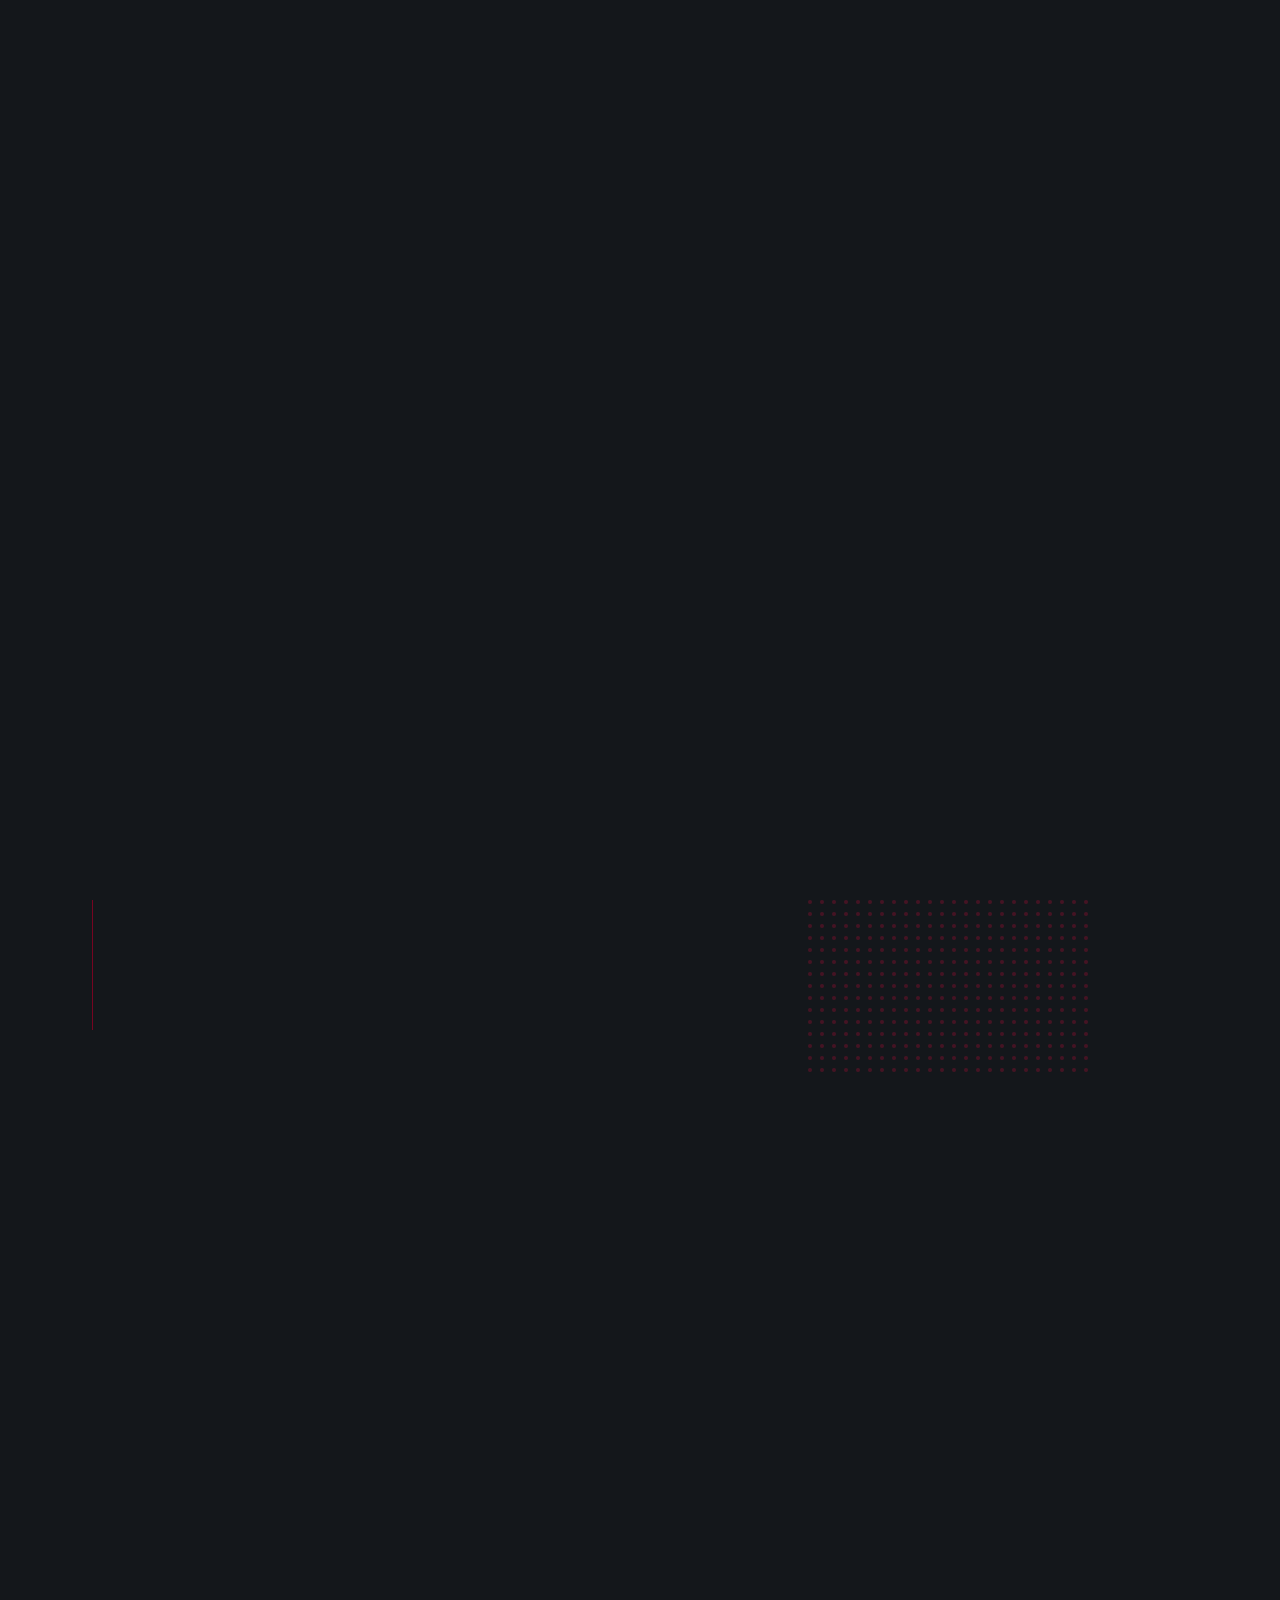
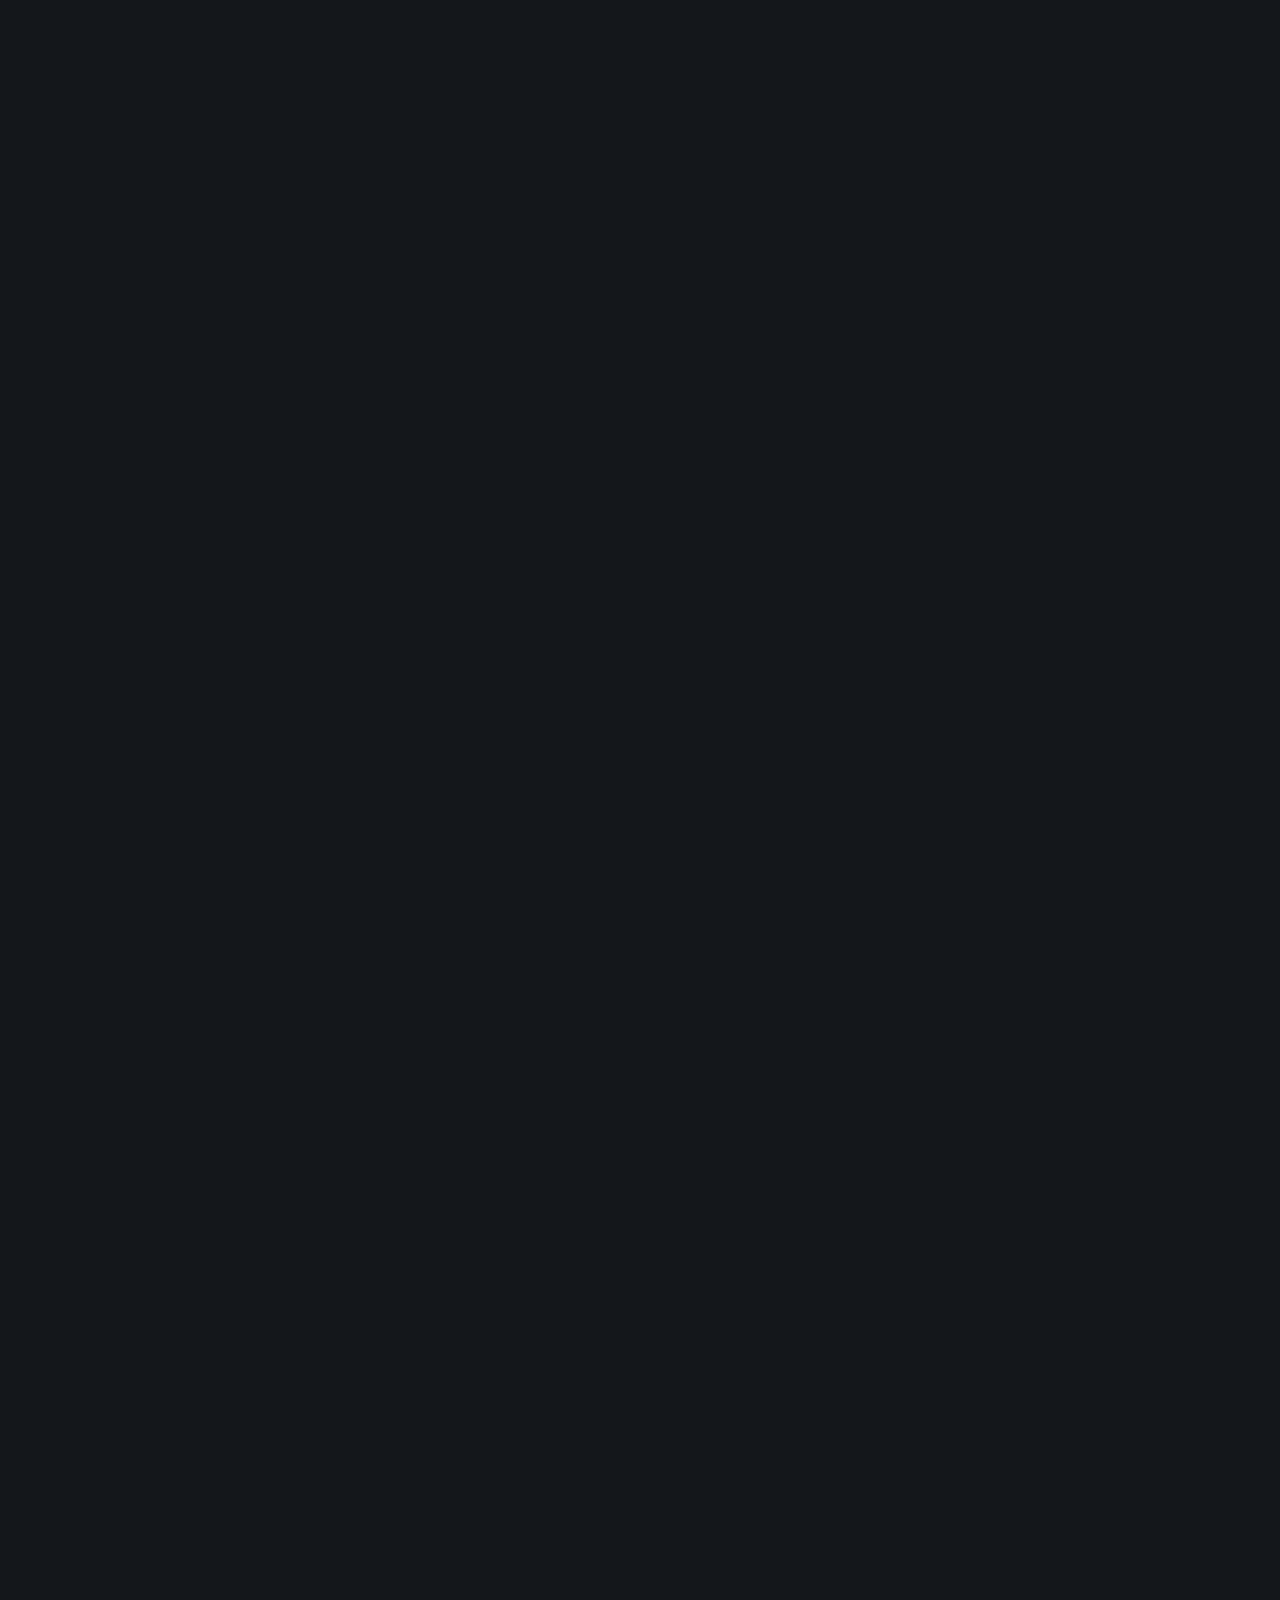
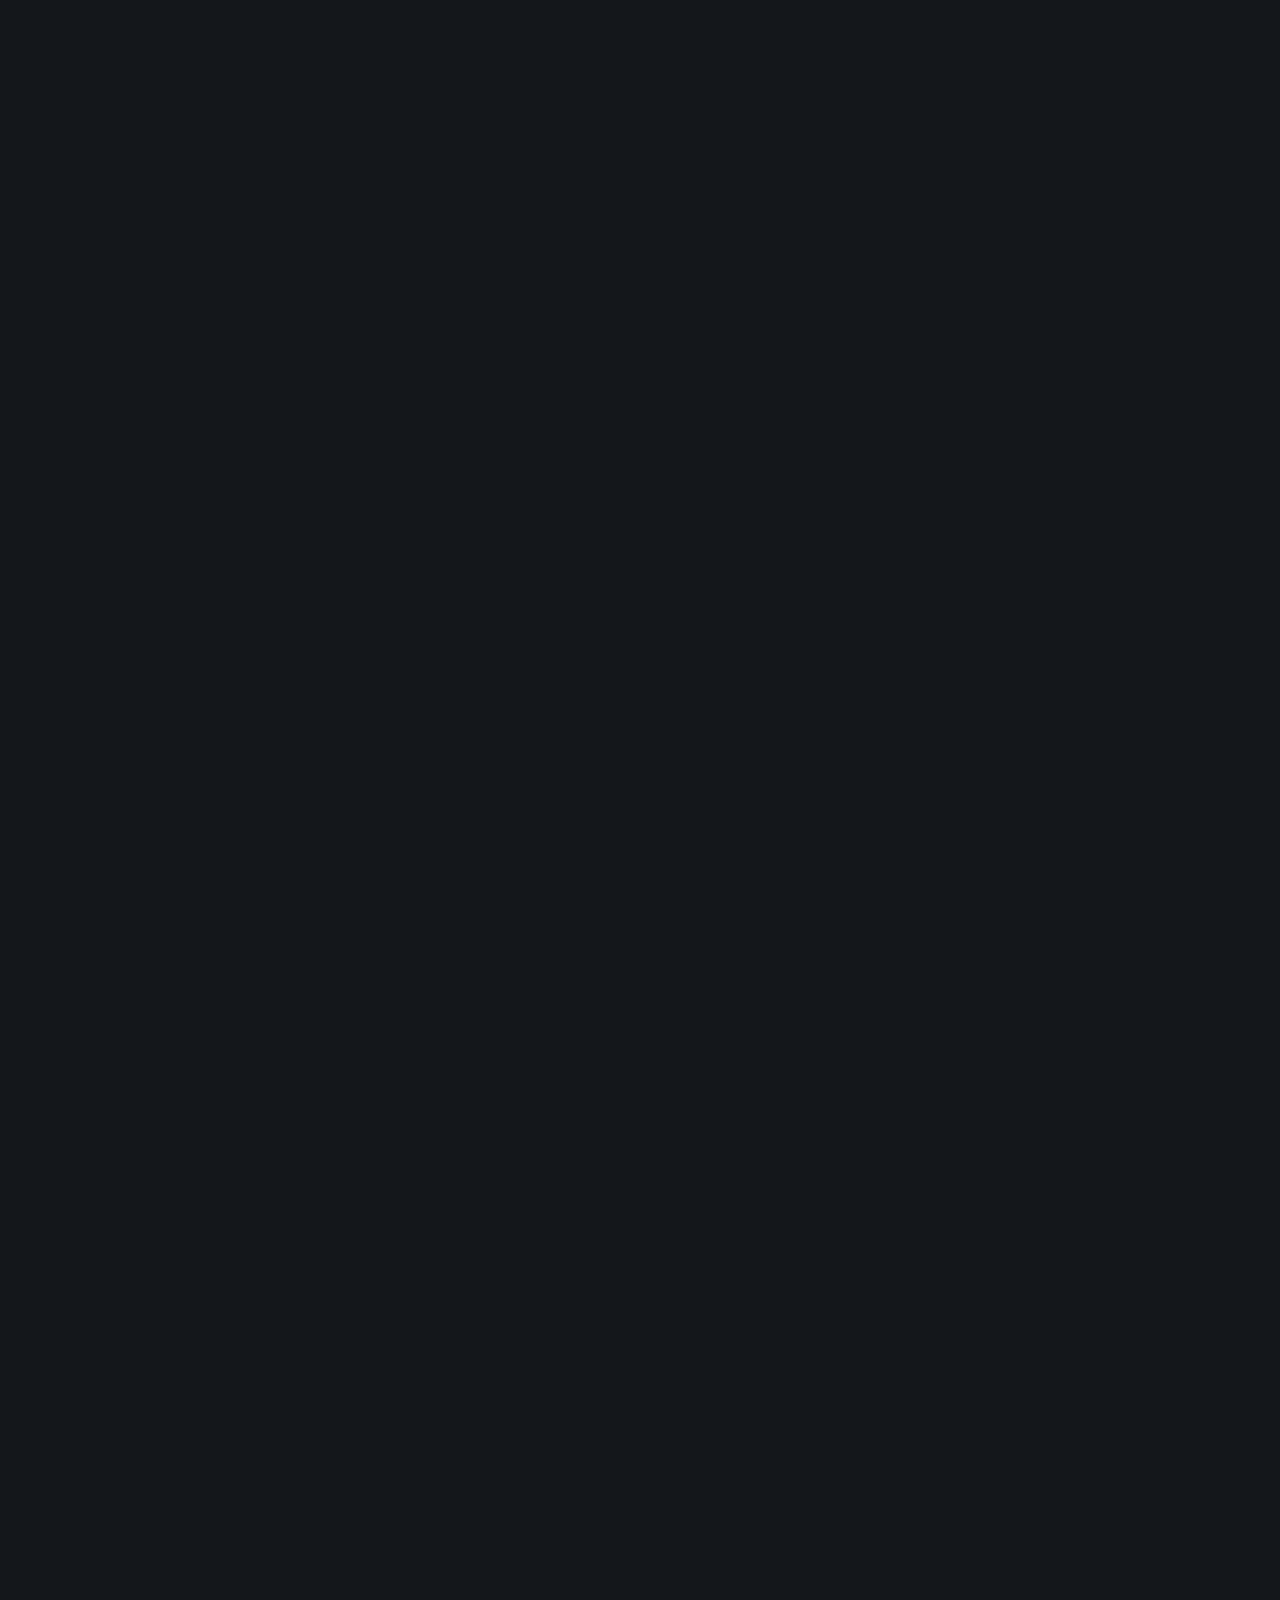
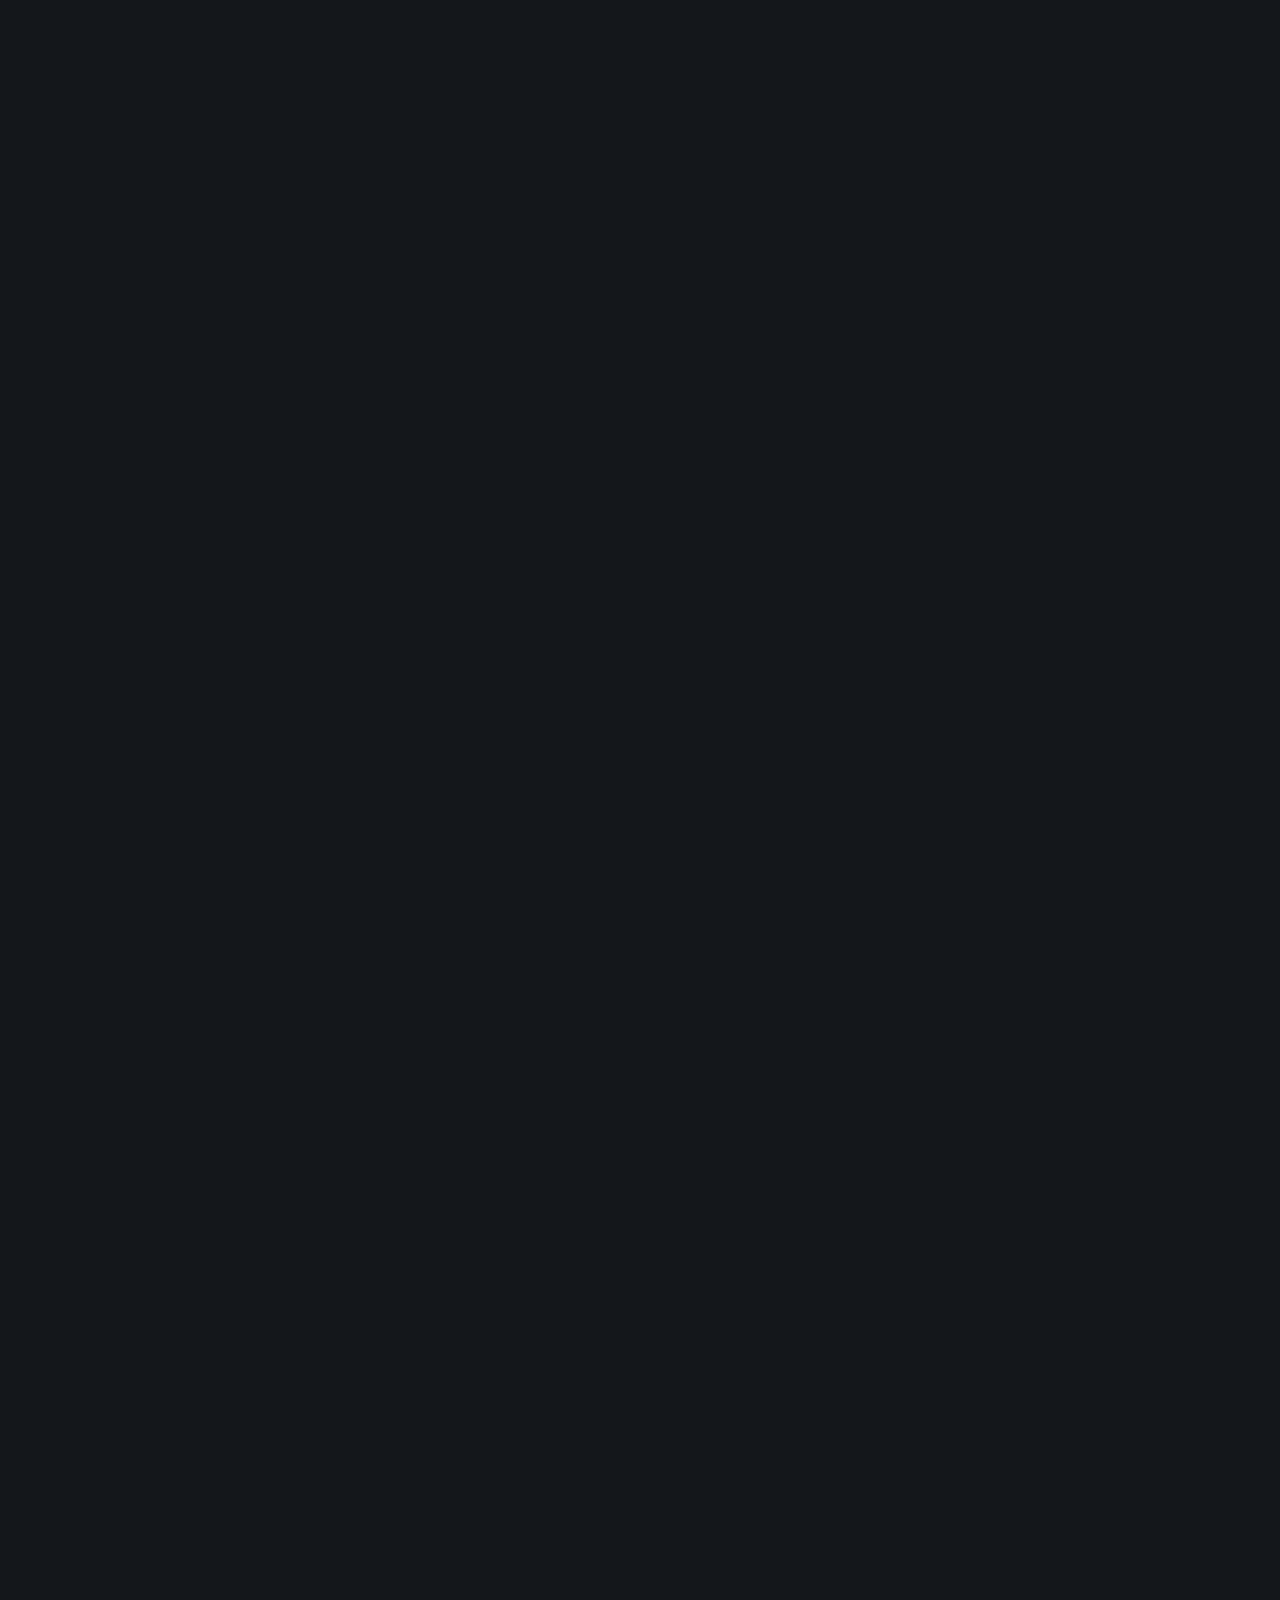
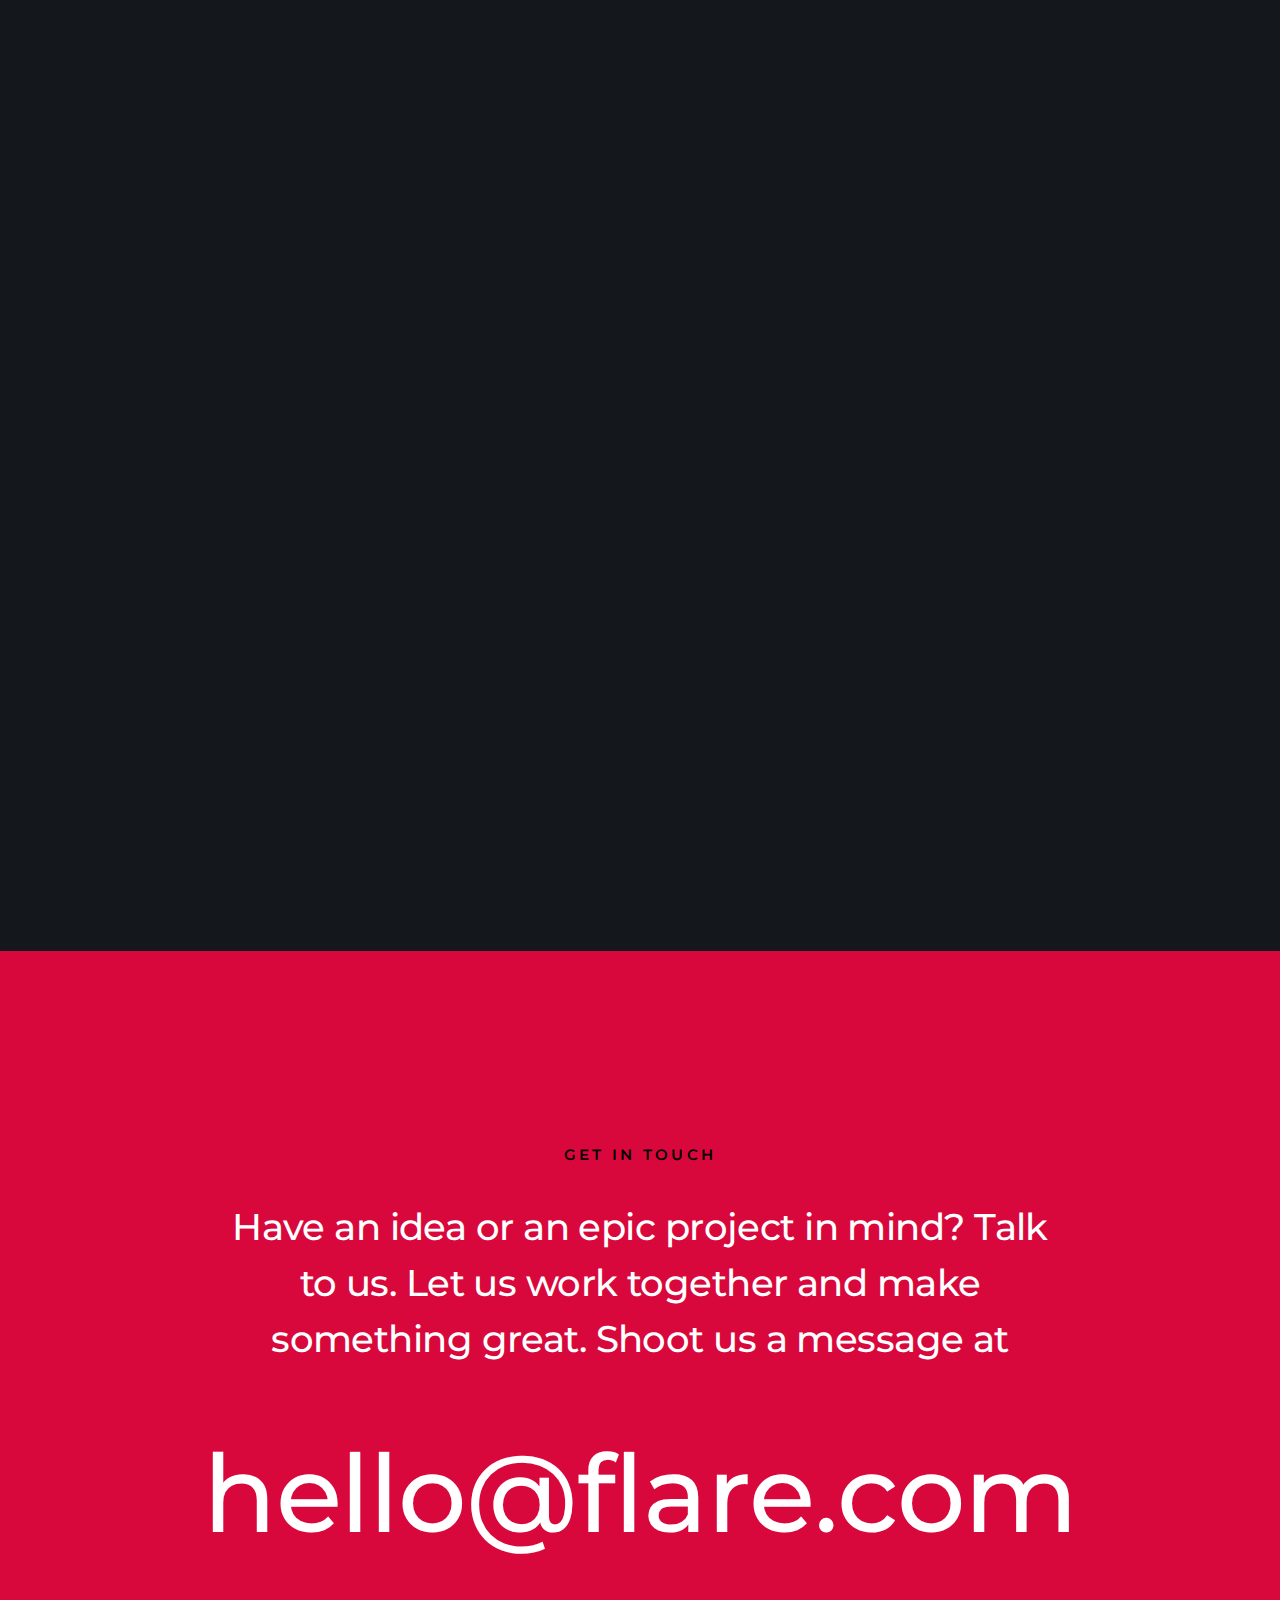
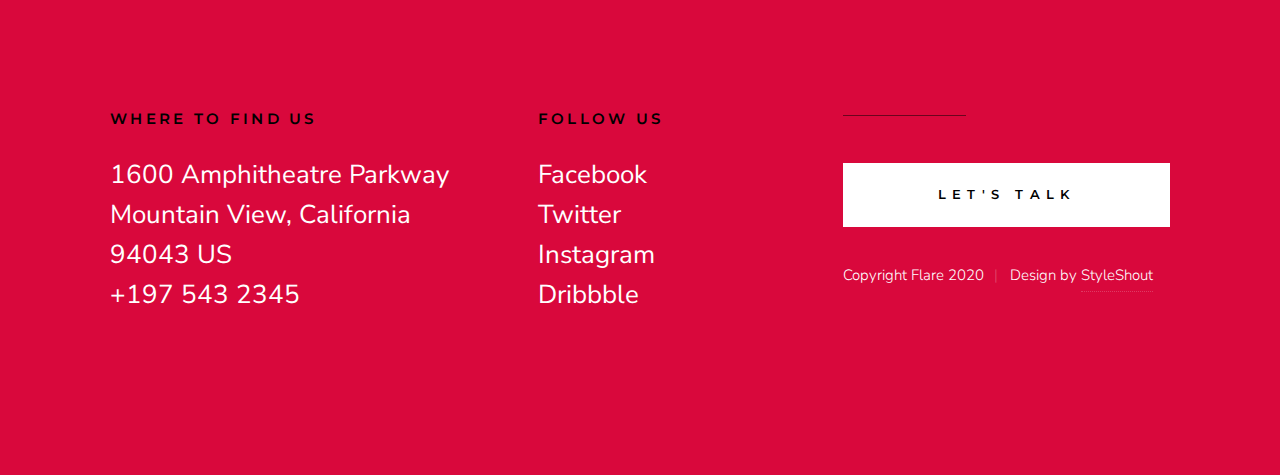
==== backup_index.html @ 55d6cf79 "Initial commit" ====
<!DOCTYPE html>
<html class="no-js" lang="en">
<head>

    <!--- basic page needs
    ================================================== -->
    <meta charset="utf-8">
    <title>Flare</title>
    <meta name="description" content="">
    <meta name="author" content="">

    <!-- mobile specific metas
    ================================================== -->
    <meta name="viewport" content="width=device-width, initial-scale=1">

    <!-- CSS
    ================================================== -->
    <link rel="stylesheet" href="css/styles.css">
    <link rel="stylesheet" href="css/vendor.css">

    <!-- script
    ================================================== -->
    <script src="js/modernizr.js"></script>
    <script defer src="js/fontawesome/all.min.js"></script>

    <!-- favicons
    ================================================== -->
    <link rel="apple-touch-icon" sizes="180x180" href="apple-touch-icon.png">
    <link rel="icon" type="image/png" sizes="32x32" href="favicon-32x32.png">
    <link rel="icon" type="image/png" sizes="16x16" href="favicon-16x16.png">
    <link rel="manifest" href="site.webmanifest">

</head>

<body id="top">


    <!-- preloader
    ================================================== -->
    <div id="preloader">
        <div id="loader" class="dots-fade">
            <div></div>
            <div></div>
            <div></div>
        </div>
    </div>


    <!-- header
    ================================================== -->
    <header class="s-header">

        <div class="s-header__logo">
            <a href="index.html">
                <img src="images/logo.svg" alt="Homepage">
            </a>
        </div>

        <div class="s-header__content">
    
            <nav class="s-header__nav-wrap">
                <ul class="s-header__nav">
                    <li><a class="smoothscroll" href="#hero" title="Intro">Home</a></li>
                    <li><a class="smoothscroll" href="#about" title="About">About</a></li>
                    <li><a class="smoothscroll" href="#services" title="Services">Services</a></li>
                    <li><a class="smoothscroll" href="#portfolio" title="Works">Works</a></li>
                </ul>
            </nav> <!-- end s-header__nav-wrap -->

            <a href="mailto:#0" class="btn btn--primary btn--small">
                <svg xmlns="http://www.w3.org/2000/svg" width="24" height="24" viewBox="0 0 24 24"><path d="M24 0l-6 22-8.129-7.239 7.802-8.234-10.458 7.227-7.215-1.754 24-12zm-15 16.668v7.332l3.258-4.431-3.258-2.901z"/></svg>
                Get In Touch
            </a>

        </div> <!-- end header-content -->

        <a class="s-header__menu-toggle" href="#0"><span>Menu</span></a>

    </header> <!-- end s-header -->


    <!-- hero
    ================================================== -->
    <section id="hero" class="s-hero target-section">

        <div class="s-hero__bg">
            <div class="gradient-overlay"></div>
        </div>

        <div class="row s-hero__content">
            <div class="column">

                <h1>Hello.</h1>
                <div class="s-hero__content-about">

                    <p>
                    We are Flare. We love <br>
                    building great brands <br>
                    & digital experiences.
                    </p>
    
                    <footer>
                        <div class="s-hero__content-social">
                            <a href="#0"><i class="fab fa-facebook-f" aria-hidden="true"></i></a>
                            <a href="#0"><i class="fab fa-twitter" aria-hidden="true"></i></a>
                            <a href="#0"><i class="fab fa-instagram" aria-hidden="true"></i></a>
                            <a href="#0"><i class="fab fa-dribbble" aria-hidden="true"></i></a>
                        </div>
                    </footer>
                </div>

            </div>
        </div>

        <div class="s-hero__video">
            <a class="s-hero__video-link" href="https://player.vimeo.com/video/117310401?color=01aef0&amp;title=0&amp;byline=0&amp;portrait=0" data-lity="">
                <svg xmlns="http://www.w3.org/2000/svg" width="24" height="24" viewBox="0 0 24 24"><path d="M21 12l-18 12v-24z"/></svg>
                <span class="s-hero__video-text">Play Video</span>
            </a>
        </div>

        <div class="s-hero__scroll">
            <a href="#about" class="s-hero__scroll-link smoothscroll">
                Scroll Down
            </a>
        </div>

    </section> <!-- end s-hero -->


    <!-- about
    ================================================== -->
    <section id="about" class="s-about">

        <div class="horizontal-line"></div>

        <div class="row">
            <div class="column large-12">

                <div class="section-title" data-num="01" data-aos="fade-up">
                    <h3 class="h6">Who We Are</h3>
                </div>

            </div>

            <div class="column large-6 w-900-stack s-about__intro-text">
                <h1 class="display-1" data-aos="fade-up">
                    Flare is a branding agency based in somewhere. We design thoughtful digital experiences and beautiful brand aesthetics.
                </h1>

                <p class="lead" data-aos="fade-up">
                    Non amet venenatis dolor id pellentesque mattis erat. Fermentum nunc, 
                    tincidunt sit elit amet scelerisque. Ac quisque quis eu nibh rutrum 
                    risus tellus egestas neque. Vestibulum ante ipsum primis in faucibus 
                    orci luctus et. 
                </p>
            </div>

            <div class="column large-6 w-900-stack s-about__photo-block">
                <div class="s-about__photo" data-aos="fade-up"></div>
            </div>
        </div>

        <div class="row block-large-1-2 block-tab-full s-about__process item-list">
            <div class="column item item-process" data-aos="fade-up">
                <h3 class="item-title">Define</h3>
                <p>
                Deserunt rerum perspiciatis quaerat quam numquam assumenda neque. 
                Quis dolores totam voluptatibus molestiae non. Quae exercitationem 
                cum numquam repudiandae. Beatae eum quae. Ut ex unde rem quod 
                ipsum consequatur. blanditiis temporibus pariatur voluptatibus molestiae.
                </p>
            </div>
            <div class="column item item-process" data-aos="fade-up">
                <h3 class="item-title">Design</h3>
                <p>
                Deserunt rerum perspiciatis quaerat quam numquam assumenda neque. 
                Quis dolores totam voluptatibus molestiae non. Quae exercitationem 
                cum numquam repudiandae. Beatae eum quae. Ut ex unde rem quod 
                ipsum consequatur. blanditiis temporibus pariatur voluptatibus molestiae.
                </p>
            </div>
            <div class="column item item-process" data-aos="fade-up">
                <h3 class="item-title">Build</h3>
                <p>
                Deserunt rerum perspiciatis quaerat quam numquam assumenda neque. 
                Quis dolores totam voluptatibus molestiae non. Quae exercitationem 
                cum numquam repudiandae. Beatae eum quae. Ut ex unde rem quod 
                ipsum consequatur. blanditiis temporibus pariatur voluptatibus molestiae.
                </p>
            </div>
            <div class="column item item-process" data-aos="fade-up">
                <h3 class="item-title">Launch</h3>
                <p>
                Deserunt rerum perspiciatis quaerat quam numquam assumenda neque. 
                Quis dolores totam voluptatibus molestiae non. Quae exercitationem 
                cum numquam repudiandae. Beatae eum quae. Ut ex unde rem quod 
                ipsum consequatur. blanditiis temporibus pariatur voluptatibus molestiae.
                </p>
            </div>
        </div>

    </section> <!-- end s-about -->


    <!-- services
    ================================================== -->
    <section id="services" class="s-services">

        <div class="row">
            <div class="column large-12">
                <div class="section-title" data-num="02" data-aos="fade-up">
                    <h3 class="h6">Our Expertise</h3>
                </div>
            </div>
            <div class="column large-6 w-900-stack">
                <h1 class="display-1" data-aos="fade-up">
                    Deserunt rerum perspiciatis quaerat quam numquam assumenda neque. 
                    Quis dolores totam voluptatibus. 
                </h1>
            </div>
            <div class="column large-6 w-900-stack">
                <p class="lead" data-aos="fade-up">
                Velit deleniti harum sit beatae sint repellendus expedita. Omnis possimus 
                sed rerum tenetur ea ab aut minima magnam. Deserunt sit cupiditate 
                similique eveniet earum. Consectetur dolores maxime quisquam voluptate magni.
                Ut ex unde rem quod ipsum consequatur. blanditiis temporibus pariatur voluptatibus molestiae.
                </p>
            </div>
        </div>

        <div class="row block-large-1-2 block-tab-full s-services__services item-list">
            <div class="column item item-service" data-aos="fade-up">
                <span class="service-icon service-icon--product-design"></span>
                <h3 class="item-title">Product Design</h3>
                <p>
                Deserunt rerum perspiciatis quaerat quam numquam assumenda neque. 
                Quis dolores totam voluptatibus molestiae non. Quae exercitationem 
                cum numquam repudiandae. Beatae eum quae. Ut ex unde rem quod 
                ipsum consequatur. blanditiis temporibus pariatur voluptatibus molestiae.
                </p>
            </div>
            <div class="column item item-service" data-aos="fade-up">
                <span class="service-icon service-icon--branding"></span>
                <h3 class="item-title">Branding</h3>
                <p>
                Deserunt rerum perspiciatis quaerat quam numquam assumenda neque. 
                Quis dolores totam voluptatibus molestiae non. Quae exercitationem 
                cum numquam repudiandae. Beatae eum quae. Ut ex unde rem quod 
                ipsum consequatur. blanditiis temporibus pariatur voluptatibus molestiae.
                </p>
            </div>
            <div class="column item item-service" data-aos="fade-up">
                <span class="service-icon service-icon--frontend"></span>
                <h3 class="item-title">Frontend Development</h3>
                <p>
                Deserunt rerum perspiciatis quaerat quam numquam assumenda neque. 
                Quis dolores totam voluptatibus molestiae non. Quae exercitationem 
                cum numquam repudiandae. Beatae eum quae. Ut ex unde rem quod 
                ipsum consequatur. blanditiis temporibus pariatur voluptatibus molestiae.
                </p>
            </div>
            <div class="column item item-service" data-aos="fade-up">
                <span class="service-icon service-icon--research"></span>
                <h3 class="item-title">UX Research</h3>
                <p>
                Deserunt rerum perspiciatis quaerat quam numquam assumenda neque. 
                Quis dolores totam voluptatibus molestiae non. Quae exercitationem 
                cum numquam repudiandae. Beatae eum quae. Ut ex unde rem quod 
                ipsum consequatur. blanditiis temporibus pariatur voluptatibus molestiae.
                </p>
            </div>
            <div class="column item item-service" data-aos="fade-up">
                <span class="service-icon service-icon--illustration"></span>
                <h3 class="item-title">Illustration</h3>
                <p>
                Deserunt rerum perspiciatis quaerat quam numquam assumenda neque. 
                Quis dolores totam voluptatibus molestiae non. Quae exercitationem 
                cum numquam repudiandae. Beatae eum quae. Ut ex unde rem quod 
                ipsum consequatur. blanditiis temporibus pariatur voluptatibus molestiae.
                </p>
            </div>
            <div class="column item item-service" data-aos="fade-up">
                <span class="service-icon service-icon--ecommerce"></span>
                <h3 class="item-title">E-Commerce</h3>
                <p>
                Deserunt rerum perspiciatis quaerat quam numquam assumenda neque. 
                Quis dolores totam voluptatibus molestiae non. Quae exercitationem 
                cum numquam repudiandae. Beatae eum quae. Ut ex unde rem quod 
                ipsum consequatur. blanditiis temporibus pariatur voluptatibus molestiae.
                </p>
            </div>
        </div>

    </section> <!-- end s-services -->

    <section id="portfolio" class="s-portfolio">

        <div class="row s-porfolio__top">
            <div class="column large-6 w-900-stack">
                <div class="section-title" data-num="03" data-aos="fade-up">
                    <h3 class="h6">Recent Works</h3>
                </div>
            </div>
            <div class="column large-6 w-900-stack">
                <h1 class="display-1" data-aos="fade-up">
                    Here are some of our projects we done lately. Feel
                    free to check them out.
                </h1>
            </div>
        </div> <!-- end s-portfolio__top-->

        <div class="row s-portfolio__list block-large-1-2 block-tab-full collapse">

            <div class="column" data-aos="fade-up">
                <div class="folio-item">
                    <div class="folio-item__thumb">
                        <a class="folio-item__thumb-link" href="images/portfolio/gallery/g-red-wheel.jpg" title="The Red Wheel" data-size="1050x700">
                            <img src="images/portfolio/red-wheel.jpg" 
                                 srcset="images/portfolio/red-wheel.jpg 1x, images/portfolio/red-wheel@2x.jpg 2x" alt="">
                        </a>
                    </div>
                    <div class="folio-item__info">
                        <div class="folio-item__cat">Branding</div>
                        <h4 class="folio-item__title">The Red Wheel</h4>
                    </div>
                    <a href="https://www.behance.net/" title="Project Link" class="folio-item__project-link">Project Link</a>
                    <div class="folio-item__caption">
                        <p>Vero molestiae sed aut natus excepturi. Et tempora numquam. Temporibus iusto quo.Unde dolorem corrupti neque nisi.</p>
                    </div>
                </div>
            </div> <!-- end column -->
            <div class="column" data-aos="fade-up">
                <div class="folio-item">
                    <div class="folio-item__thumb">
                        <a class="folio-item__thumb-link" href="images/portfolio/gallery/g-music-life.jpg" title="Music Life" data-size="1050x700">
                            <img src="images/portfolio/music-life.jpg" 
                                 srcset="images/portfolio/music-life.jpg 1x, images/portfolio/music-life@2x.jpg 2x" alt="">
                        </a>
                    </div>
                    <div class="folio-item__info">
                        <div class="folio-item__cat">Frontend Design</div>
                        <h4 class="folio-item__title">Music Life</h4>
                    </div>
                    <a href="https://www.behance.net/" title="Project Link" class="folio-item__project-link">Project Link</a>
                    <div class="folio-item__caption">
                        <p>Vero molestiae sed aut natus excepturi. Et tempora numquam. Temporibus iusto quo.Unde dolorem corrupti neque nisi.</p>
                    </div>
                </div>
            </div> <!-- end column -->
            <div class="column" data-aos="fade-up">
                <div class="folio-item">
                    <div class="folio-item__thumb">
                        <a class="folio-item__thumb-link" href="images/portfolio/gallery/g-oi-logo.jpg" Title="OI Logo" data-size="1050x700">
                            <img src="images/portfolio/oi-logo.jpg.jpg" 
                                 srcset="images/portfolio/oi-logo.jpg 1x, images/portfolio/oi-logo@2x.jpg 2x" alt="">
                        </a>
                    </div>
                    <div class="folio-item__info">
                        <div class="folio-item__cat">Branding</div>
                        <h4 class="folio-item__title">OI Logo</h4>
                    </div>
                    <a href="https://www.behance.net/" title="Project Link" class="folio-item__project-link">Project Link</a>
                    <div class="folio-item__caption">
                        <p>Vero molestiae sed aut natus excepturi. Et tempora numquam. Temporibus iusto quo.Unde dolorem corrupti neque nisi.</p>
                    </div>
                </div>
            </div> <!-- end column -->
            <div class="column" data-aos="fade-up">
                <div class="folio-item">
                    <div class="folio-item__thumb">
                        <a class="folio-item__thumb-link" href="images/portfolio/gallery/g-corrugated-sheets.jpg" title="Corrugated Sheets" data-size="1050x700">
                            <img src="images/portfolio/corrugated-sheets.jpg" 
                                 srcset="images/portfolio/corrugated-sheets.jpg 1x, images/portfolio/corrugated-sheets@2x.jpg 2x" alt="">
                        </a>
                    </div>
                    <div class="folio-item__info">
                        <div class="folio-item__cat">Frontend Design</div>
                        <h4 class="folio-item__title">Corrugated Sheets</h4>
                    </div>
                    <a href="https://www.behance.net/" title="Project Link" class="folio-item__project-link">Project Link</a>
                    <div class="folio-item__caption">
                        <p>Vero molestiae sed aut natus excepturi. Et tempora numquam. Temporibus iusto quo.Unde dolorem corrupti neque nisi.</p>
                    </div>
                </div>
            </div> <!-- end column -->
            <div class="column" data-aos="fade-up">
                <div class="folio-item">
                    <div class="folio-item__thumb">
                        <a class="folio-item__thumb-link" href="images/portfolio/gallery/g-woodcraft.jpg" title="Sand Dunes" data-size="1050x700">
                            <img src="images/portfolio/woodcraft.jpg" 
                                 srcset="images/portfolio/woodcraft.jpg 1x, images/portfolio/woodcraft@2x.jpg 2x" alt="">
                        </a>
                    </div>
                    <div class="folio-item__info">
                        <div class="folio-item__cat">Frontend Design</div>
                        <h4 class="folio-item__title">Wooocraft</h4>
                    </div>
                    <a href="https://www.behance.net/" title="Project Link" class="folio-item__project-link">
                        Project Link
                    </a>
                    <div class="folio-item__caption">
                        <p>Vero molestiae sed aut natus excepturi. Et tempora numquam. Temporibus iusto quo.Unde dolorem corrupti neque nisi.</p>
                    </div>
                </div>
            </div> <!-- end column -->
            <div class="column" data-aos="fade-up">
                <div class="folio-item">
                    <div class="folio-item__thumb">
                        <a class="folio-item__thumb-link" href="images/portfolio/gallery/g-lamp.jpg" title="The Lamp" data-size="1050x700">
                            <img src="images/portfolio/lamp.jpg" 
                                 srcset="images/portfolio/lamp.jpg 1x, images/portfolio/lamp@2x.jpg 2x" alt="">
                        </a>
                    </div>
                    <div class="folio-item__info">
                        <div class="folio-item__cat">Frontend Design</div>
                        <h4 class="folio-item__title">The Lamp</h4>
                    </div>
                    <a href="https://www.behance.net/" title="Project Link" class="folio-item__project-link">Project Link</a>
                    <div class="folio-item__caption">
                        <p>Vero molestiae sed aut natus excepturi. Et tempora numquam. Temporibus iusto quo.Unde dolorem corrupti neque nisi.</p>
                    </div>
                </div>
            </div> <!-- end column -->

        </div> <!-- folio-list -->

    </section> <!-- end s-portfolio -->


    <!-- clients
    ================================================== -->
    <div id="clients" class="section s-clients">

        <div class="row narrower s-clients__top h-text-center">
            <div class="column">
                <h1 class="display-1" data-aos="fade-up">
                We've had the priveledge with working with
                some of the largest and most iconic brands
                </h1>
            </div>
        </div> <!-- s-clients__top -->

        <div class="row clients-outer">
            <div class="column">
                <div class="clients" data-aos="fade-up">
                    
                    <a href="#0" title="" class="clients__slide"><img src="images/icons/clients/dropbox.svg" /></a>
                    <a href="#0" title="" class="clients__slide"><img src="images/icons/clients/atom.svg" /></a>
                    <a href="#0" title="" class="clients__slide"><img src="images/icons/clients/github.svg" /></a>
                    <a href="#0" title="" class="clients__slide"><img src="images/icons/clients/redhat.svg" /></a>
                    <a href="#0" title="" class="clients__slide"><img src="images/icons/clients/medium.svg" /></a>
                    <a href="#0" title="" class="clients__slide"><img src="images/icons/clients/messenger.svg" /></a>
                    <a href="#0" title="" class="clients__slide"><img src="images/icons/clients/steam.svg" /></a>
                    <a href="#0" title="" class="clients__slide"><img src="images/icons/clients/spotify.svg" /></a>
                     
                </div> <!-- end clients -->
            </div> <!-- end column -->
        </div> <!-- end clients-outer -->

        <div class="row testimonials collapse">

            <div class="column large-12">

                <div class="testimonial-slider" data-aos="fade-up">

                    <div class="testimonial-slider__slide">
                        <p>
                        Molestiae incidunt consequatur quis ipsa autem nam sit enim magni. Voluptas tempore rem. 
                        Explicabo a quaerat sint autem dolore ducimus ut consequatur neque.  Nisi dolores quaerat fuga rem nihil nostrum.
                        Laudantium quia consequatur molestias delectus culpa.
                        </p>
                        <div class="testimonial-slider__author">
                            <img src="images/avatars/user-02.jpg" alt="Author image" class="testimonial-slider__avatar">
                            <cite class="testimonial-slider__cite">
                                <strong>Tim Cook</strong>
                                <span>CEO, Apple</span>
                            </cite>
                        </div>
                    </div> <!-- end testimonials__slide -->
    
                    <div class="testimonial-slider__slide">
                        <p>
                        Excepturi nam cupiditate culpa doloremque deleniti repellat. Veniam quos repellat voluptas animi adipisci.
                        Nisi eaque consequatur. Voluptatem dignissimos ut ducimus accusantium perspiciatis.
                        Quasi voluptas eius distinctio. Atque eos maxime.
                        </p>
                        <div class="testimonial-slider__author">
                            <img src="images/avatars/user-01.jpg" alt="Author image" class="testimonial-slider__avatar">
                            <cite class="testimonial-slider__cite">
                                <strong>Sundar Pichai</strong>
                                <span>CEO, Google</span>
                            </cite>
                        </div>
                    </div> <!-- end testimonials__slide -->
    
                    <div class="testimonial-slider__slide">
                        <p>
                        Repellat dignissimos libero. Qui sed at corrupti expedita voluptas odit. Nihil ea quia nesciunt. Ducimus aut sed ipsam.  
                        Autem eaque officia cum exercitationem sunt voluptatum accusamus. Quasi voluptas eius distinctio.
                        Voluptatem dignissimos ut.
                        </p>
                        <div class="testimonial-slider__author">
                            <img src="images/avatars/user-04.jpg" alt="Author image" class="testimonial-slider__avatar">
                            <cite class="testimonial-slider__cite">
                                <strong>Satya Nadella</strong>
                                <span>CEO, Microsoft</span>
                            </cite>
                        </div>
                    </div> <!-- end testimonials__slide -->
    
                    <div class="testimonial-slider__slide">
                        <p>
                        Nunc interdum lacus sit amet orci. Vestibulum dapibus nunc ac augue. Fusce vel dui. In ac felis 
                        quis tortor malesuada pretium. Curabitur vestibulum aliquam leo. Qui sed at corrupti expedita voluptas odit. 
                        Nihil ea quia nesciunt. Ducimus aut sed ipsam.
                        </p>
                        <div class="testimonial-slider__author">
                            <img src="images/avatars/user-05.jpg" alt="Author image" class="testimonial-slider__avatar">
                            <cite class="testimonial-slider__cite">
                                <strong>Jeff Bezos</strong>
                                <span>CEO, Amazon</span>
                            </cite>
                        </div>
                    </div> <!-- end testimonials__slide -->

                </div> <!-- end testimonial slider -->
                
            </div> <!-- end column -->

        </div> <!-- end row -->


    </div> <!-- end s-clients -->


    <!-- contact
    ================================================== -->
    <section class="s-contact">

        <div class="row narrower s-contact__top h-text-center">
            <div class="column">
                <h3 class="h6">Get In Touch</h3>
                <h1 class="display-1">
                Have an idea or an epic project in mind? Talk to
                us. Let us work together and make something great.
                Shoot us a message at
                </h1>
            </div>
        </div> <!-- s-footer__top -->

        <div class="row h-text-center">
            <div class="column">
                <p class="s-contact__email">
                    <a href="mailto:#0">hello@flare.com</a>
                </p>
            </div>
        </div>

    </section>  <!-- end s-contact -->


    <!-- footer
    ================================================== -->
    <footer class="s-footer">
        <div class="row row-y-top">

            <div class="column large-8 medium-12">
                <div class="row">
                    <div class="column large-7 tab-12 s-footer__block">
                        <h4 class="h6">Where to Find Us</h4>
        
                        <p>
                        1600 Amphitheatre Parkway <br>
                        Mountain View, California <br>
                        94043  US <br>
                        <a href="tel:197-543-2345">+197 543 2345</a>
                        </p>
                    </div>
        
                    <div class="column large-5 tab-12 s-footer__block">
                        <h4 class="h6">Follow Us</h4 class="h6">
        
                        <ul class="s-footer__list">
                            <li><a href="#0">Facebook</a></li>
                            <li><a href="#0">Twitter</a></li>
                            <li><a href="#0">Instagram</a></li>
                            <li><a href="#0">Dribbble</a></li>
                        </ul>
                    </div>
                </div>
            </div>

            <div class="column large-4 medium-12 s-footer__block--end">
                <a href="mailto:#0" class="btn h-full-width">Let's Talk</a>

                <div class="ss-copyright">
                    <span>Copyright Flare 2020</span> 
                    <span>Design by <a href="https://www.styleshout.com/">StyleShout</a></span>
                </div>
            </div>

            <div class="ss-go-top">
                <a class="smoothscroll" title="Back to Top" href="#top">
                    top
                </a>
            </div> <!-- end ss-go-top -->

        </div>
    </footer>
    

    <!-- photoswipe background
    ================================================== -->
    <div aria-hidden="true" class="pswp" role="dialog" tabindex="-1">

        <div class="pswp__bg"></div>
        <div class="pswp__scroll-wrap">

            <div class="pswp__container">
                <div class="pswp__item"></div>
                <div class="pswp__item"></div>
                <div class="pswp__item"></div>
            </div>

            <div class="pswp__ui pswp__ui--hidden">
                <div class="pswp__top-bar">
                    <div class="pswp__counter"></div><button class="pswp__button pswp__button--close" title="Close (Esc)"></button> <button class="pswp__button pswp__button--share" title=
                    "Share"></button> <button class="pswp__button pswp__button--fs" title="Toggle fullscreen"></button> <button class="pswp__button pswp__button--zoom" title=
                    "Zoom in/out"></button>
                    <div class="pswp__preloader">
                        <div class="pswp__preloader__icn">
                            <div class="pswp__preloader__cut">
                                <div class="pswp__preloader__donut"></div>
                            </div>
                        </div>
                    </div>
                </div>
                <div class="pswp__share-modal pswp__share-modal--hidden pswp__single-tap">
                    <div class="pswp__share-tooltip"></div>
                </div><button class="pswp__button pswp__button--arrow--left" title="Previous (arrow left)"></button> <button class="pswp__button pswp__button--arrow--right" title=
                "Next (arrow right)"></button>
                <div class="pswp__caption">
                    <div class="pswp__caption__center"></div>
                </div>
            </div>

        </div>

    </div> <!-- end photoSwipe background -->


    <!-- Java Script
    ================================================== -->
    <script src="js/jquery-3.2.1.min.js"></script>
    <script src="js/plugins.js"></script>
    <script src="js/main.js"></script>

</body>

</html>
---- css/styles.css ----
/* =================================================================== 
 * Flare Main Stylesheet
 * Template Ver. 1.0.0
 * 03-19-2020
 * ------------------------------------------------------------------
 *
 * TOC:
 * # settings and variables
 *      ## fonts
 *      ## colors
 *      ## vertical spacing and typescale
 *      ## grid variables
 * # normalize
 * # basic/base setup styles
 *      ## media
 *      ## typography resets
 *      ## links
 *      ## inputs
 * # Grid v3.0.0
 *      ## medium screen devices
 *      ## tablets
 *      ## mobile devices
 *      ## small mobile devices <= 400px
 * # block grids
 *      ## block grids - medium screen devices
 *      ## block grids - tablets
 *      ## block grids - mobile devices
 *      ## block grids - small mobile devices <= 400px
 * # MISC
 * # custom grid, block grid STACK breakpoints 
 * # base style overrides
 *      ## links
 * # typography & general theme styles
 *      ## lists
 *      ## responsive video container
 *      ## floated image
 *      ## tables
 *      ## spacing
 * # preloader
 * # forms 
 *      ## style placeholder text
 *      ## change autocomplete styles in Chrome
 * # buttons
 * # additional components
 *      ## additional typo styles
 *      ## skillbars
 *      ## alert box
 * # common and reusable styles
 *      ## item list 
 *      ## slick slider 
 * # site header
 *      ## header logo
 *      ## main navigation
 *      ## mobile menu toggle
 *      ## header contact button
 * # hero
 *      ## hero content
 *      ## hero video
 *      ## hero scroll
 *      ## animate intro content
 *      ## animations
 * # about
 *      ## about photo
 *      ## about process
 * # services
 * # portfolio
 *      ## portfolio list
 * # clients
 *      ## clients slider
 *      ## testimonials
 * # contact
 * # footer
 *      ## footer block
 *      ## footer list
 *      ## copyright
 *      ## go top
 *
 * ------------------------------------------------------------------ */



/* ===================================================================
 * # settings and variables
 *
 * ------------------------------------------------------------------- */

/* ------------------------------------------------------------------- 
 * ## fonts
 * ------------------------------------------------------------------- */

@import url("https://fonts.googleapis.com/css?family=Montserrat:300,300i,400,400i,500,500i,600,600i,700,700i|Nunito+Sans:300,300i,400,400i,600,600i,700,700i&display=swap");

:root {
    --font-1: "Nunito Sans", sans-serif;
    --font-2: "Montserrat", sans-serif;

    /* monospace
     */
    --font-mono: Consolas, "Andale Mono", Courier, "Courier New", monospace;
}


/* ------------------------------------------------------------------- 
 * ## colors
 * ------------------------------------------------------------------- */
:root {

    /* color-1(#d9083c)
     * color-2(#eb5e55)
     * color-3(#f2d0a4)
     */
    --color-1: hsla(345, 93%, 44%, 1);
    --color-2: hsla(4, 79%, 63%, 1);
    --color-3: hsla(34, 75%, 80%, 1);

    /* theme color variations
     */
    --color-1-lighter: hsla(345, 93%, 64%, 1);
    --color-1-light  : hsla(345, 93%, 54%, 1);
    --color-1-dark   : hsla(345, 93%, 34%, 1);
    --color-1-darker : hsla(345, 93%, 24%, 1);
    --color-2-lighter: hsla(4, 79%, 83%, 1);
    --color-2-light  : hsla(4, 79%, 73%, 1);
    --color-2-dark   : hsla(4, 79%, 53%, 1);
    --color-2-darker : hsla(4, 79%, 43%, 1);

    /* feedback colors
     * color-error(#ffd1d2), color-success(#c8e675), 
     * color-info(#d7ecfb), color-notice(#fff099)
     */
    --color-error          : hsla(359, 100%, 91%, 1);
    --color-success        : hsla(76, 69%, 68%, 1);
    --color-info           : hsla(205, 82%, 91%, 1);
    --color-notice         : hsla(51, 100%, 80%, 1);
    --color-error-content  : hsla(359, 50%, 50%, 1);
    --color-success-content: hsla(76, 29%, 28%, 1);
    --color-info-content   : hsla(205, 32%, 31%, 1);
    --color-notice-content : hsla(51, 30%, 30%, 1);

    /* shades
     * generated using 
     * Tint & Shade Generator 
     * (https://maketintsandshades.com/)
     */
    --color-black  : #000000;
    --color-gray-19: #0b0b0c;
    --color-gray-18: #161719;
    --color-gray-17: #202225;
    --color-gray-16: #2b2e32;
    --color-gray-15: #363a3f;
    --color-gray-14: #41454b;
    --color-gray-13: #4c5158;
    --color-gray-12: #565c64;
    --color-gray-11: #616871;
    --color-gray-10: #6c737d;
    --color-gray-9 : #7b818a;
    --color-gray-8 : #898f97;
    --color-gray-7 : #989da4;
    --color-gray-6 : #a7abb1;
    --color-gray-5 : #b6b9be;
    --color-gray-4 : #c4c7cb;
    --color-gray-3 : #d3d5d8;
    --color-gray-2 : #e2e3e5;
    --color-gray-1 : #f0f1f2;
    --color-white  : #ffffff;

    /* text
     */
    --color-text       : var(--color-gray-10);
    --color-text-dark  : var(--color-white);
    --color-text-light : var(--color-gray-12);
    --color-placeholder: var(--color-gray-11);

    /* buttons
     */
    --color-btn                   : var(--color-gray-15);
    --color-btn-text              : var(--color-white);
    --color-btn-hover             : var(--color-white);
    --color-btn-hover-text        : var(--color-black);
    --color-btn-primary           : var(--color-1);
    --color-btn-primary-text      : var(--color-white);
    --color-btn-primary-hover     : var(--color-white);
    --color-btn-primary-hover-text: var(--color-black);
    --color-btn-stroke            : var(--color-white);
    --color-btn-stroke-text       : var(--color-white);
    --color-btn-stroke-hover      : var(--color-white);
    --color-btn-stroke-hover-text : var(--color-black);

    /* others
     */
    --color-body  : var(--color-1);
    --color-bg    : #14171B;
    --color-border: var(--color-gray-17);
}


/* ------------------------------------------------------------------- 
 * ## vertical spacing and typescale
 * ------------------------------------------------------------------- */
:root {

    /* spacing
     * base font size: 18px 
     * vertical space unit : 32px
     */
    --base-size     : 62.5%;
    --base-font-size: 1.8rem;
    --space         : 3.2rem;

    /* vertical spacing 
     */
    --vspace-0_25: calc(0.25 * var(--space));
    --vspace-0_5 : calc(0.5 * var(--space));
    --vspace-0_75: calc(0.75 * var(--space));
    --vspace-1   : calc(var(--space));
    --vspace-1_25: calc(1.25 * var(--space));
    --vspace-1_5 : calc(1.5 * var(--space));
    --vspace-1_75: calc(1.75 * var(--space));
    --vspace-2   : calc(2 * var(--space));
    --vspace-2_5 : calc(2.5 * var(--space));
    --vspace-3   : calc(3 * var(--space));
    --vspace-3_5 : calc(3.5 * var(--space));
    --vspace-4   : calc(4 * var(--space));

    /* type scale
     * ratio 1:2 | base: 18px
     * -------------------------------------------------------
     *
     * --text-display-3 = (77.40px)
     * --text-display-2 = (64.50px)
     * --text-display-1 = (53.75px)
     * --text-xxxl      = (44.79px)
     * --text-xxl       = (37.32px)
     * --text-xl        = (31.10px)
     * --text-lg        = (25.92px)
     * --text-md        = (21.60px)
     * --text-size      = (18.00px) BASE
     * --text-sm        = (15.00px)
     * --text-xs        = (12.50px)
     *
     * -------------------------------------------------------
     */
    --text-scale-ratio: 1.2;
    --text-size       : var(--base-font-size);
    --text-xs         : calc((var(--text-size) / var(--text-scale-ratio)) / var(--text-scale-ratio));
    --text-sm         : calc(var(--text-xs) * var(--text-scale-ratio));
    --text-md         : calc(var(--text-sm) * var(--text-scale-ratio) * var(--text-scale-ratio));
    --text-lg         : calc(var(--text-md) * var(--text-scale-ratio));
    --text-xl         : calc(var(--text-lg) * var(--text-scale-ratio));
    --text-xxl        : calc(var(--text-xl) * var(--text-scale-ratio));
    --text-xxxl       : calc(var(--text-xxl) * var(--text-scale-ratio));
    --text-display-1  : calc(var(--text-xxxl) * var(--text-scale-ratio));
    --text-display-2  : calc(var(--text-display-1) * var(--text-scale-ratio));
    --text-display-3  : calc(var(--text-display-2) * var(--text-scale-ratio));

    /* default button height
     */
    --vspace-btn: var(--vspace-2);
}

/* on mobile devices below 480px
 */
@media screen and (max-width: 480px) {
    :root {
        --base-font-size: 1.6rem;
        --space         : 2.8rem;
    }
}


/* ------------------------------------------------------------------- 
 * ## grid variables
 * ------------------------------------------------------------------- */
:root {

    /* widths for rows and containers
     */
    --width-full    : 100%;
    --width-max     : 1200px;
    --width-wide    : 1400px;
    --width-wider   : 1600px;
    --width-widest  : 1800px;
    --width-narrow  : 1000px;
    --width-narrower: 900px;
    --width-grid-max: var(--width-max);

    /* gutters
     */
    --gutter-lg : 2rem;
    --gutter-md : 1.6rem;
    --gutter-mob: 1rem;
}



/* ==========================================================================
 * # normalize
 * normalize.css v8.0.1 | MIT License |
 * github.com/necolas/normalize.css
 *
 * -------------------------------------------------------------------------- */

/* ------------------------------------------------------------------- 
 * ## document
 * ------------------------------------------------------------------- */

/* 1. Correct the line height in all browsers.
 * 2. Prevent adjustments of font size after orientation changes in iOS.*/

html {
    line-height: 1.15;
    /* 1 */
    -webkit-text-size-adjust: 100%;
    /* 2 */
}

/* ------------------------------------------------------------------- 
 * ## sections
 * ------------------------------------------------------------------- */

/* Remove the margin in all browsers. */

body {
    margin: 0;
}

/* Render the `main` element consistently in IE. */

main {
    display: block;
}

/* Correct the font size and margin on `h1` elements within `section` and
 * `article` contexts in Chrome, Firefox, and Safari. */

h1 {
    font-size: 2em;
    margin: 0.67em 0;
}

/* ------------------------------------------------------------------- 
 * ## grouping
 * ------------------------------------------------------------------- */

/* 1. Add the correct box sizing in Firefox.
 * 2. Show the overflow in Edge and IE. */

hr {
    -webkit-box-sizing: content-box;
    box-sizing: content-box;
    /* 1 */
    height: 0;
    /* 1 */
    overflow: visible;
    /* 2 */
}

/* 1. Correct the inheritance and scaling of font size in all browsers.
 * 2. Correct the odd `em` font sizing in all browsers. */

pre {
    font-family: monospace, monospace;
    /* 1 */
    font-size: 1em;
    /* 2 */
}

/* ------------------------------------------------------------------- 
 * ## text-level semantics
 * ------------------------------------------------------------------- */

/* Remove the gray background on active links in IE 10. */

a {
    background-color: transparent;
}

/* 1. Remove the bottom border in Chrome 57-
 * 2. Add the correct text decoration in Chrome, Edge, IE, Opera, and Safari. */

abbr[title] {
    border-bottom: none;
    /* 1 */
    text-decoration: underline;
    /* 2 */
    -webkit-text-decoration: underline dotted;
    text-decoration: underline dotted;
    /* 2 */
}

/* Add the correct font weight in Chrome, Edge, and Safari. */

b, strong {
    font-weight: bolder;
}

/* 1. Correct the inheritance and scaling of font size in all browsers.
 * 2. Correct the odd `em` font sizing in all browsers. */

code, kbd, samp {
    font-family: monospace, monospace;
    /* 1 */
    font-size: 1em;
    /* 2 */
}

/* Add the correct font size in all browsers. */

small {
    font-size: 80%;
}

/* Prevent `sub` and `sup` elements from affecting the line height in
 * all browsers. */

sub, sup {
    font-size: 75%;
    line-height: 0;
    position: relative;
    vertical-align: baseline;
}

sub {
    bottom: -0.25em;
}

sup {
    top: -0.5em;
}

/* ------------------------------------------------------------------- 
 * ## embedded content
 * ------------------------------------------------------------------- */

/* Remove the border on images inside links in IE 10. */

img {
    border-style: none;
}

/* ------------------------------------------------------------------- 
 * ## forms
 * ------------------------------------------------------------------- */

/* 1. Change the font styles in all browsers.
 * 2. Remove the margin in Firefox and Safari. */

button, input, optgroup, select, textarea {
    font-family: inherit;
    /* 1 */
    font-size: 100%;
    /* 1 */
    line-height: 1.15;
    /* 1 */
    margin: 0;
    /* 2 */
}

/* Show the overflow in IE.
 * 1. Show the overflow in Edge. */

button, input {
    /* 1 */
    overflow: visible;
}

/* Remove the inheritance of text transform in Edge, Firefox, and IE.
 * 1. Remove the inheritance of text transform in Firefox. */

button, select {
    /* 1 */
    text-transform: none;
}

/* Correct the inability to style clickable types in iOS and Safari. */

button, [type="button"], [type="reset"], [type="submit"] {
    -webkit-appearance: button;
}

/* Remove the inner border and padding in Firefox. */

button::-moz-focus-inner, [type="button"]::-moz-focus-inner, [type="reset"]::-moz-focus-inner, [type="submit"]::-moz-focus-inner {
    border-style: none;
    padding: 0;
}

/* Restore the focus styles unset by the previous rule. */

button:-moz-focusring, [type="button"]:-moz-focusring, [type="reset"]:-moz-focusring, [type="submit"]:-moz-focusring {
    outline: 1px dotted ButtonText;
}

/* Correct the padding in Firefox. */

fieldset {
    padding: 0.35em 0.75em 0.625em;
}

/* 1. Correct the text wrapping in Edge and IE.
 * 2. Correct the color inheritance from `fieldset` elements in IE.
 * 3. Remove the padding so developers are not caught out when they zero out
 *    `fieldset` elements in all browsers. */

legend {
    -webkit-box-sizing: border-box;
    box-sizing: border-box;
    /* 1 */
    color: inherit;
    /* 2 */
    display: table;
    /* 1 */
    max-width: 100%;
    /* 1 */
    padding: 0;
    /* 3 */
    white-space: normal;
    /* 1 */
}

/* Add the correct vertical alignment in Chrome, Firefox, and Opera. */

progress {
    vertical-align: baseline;
}

/* Remove the default vertical scrollbar in IE 10+. */

textarea {
    overflow: auto;
}

/* 1. Add the correct box sizing in IE 10.
 * 2. Remove the padding in IE 10. */

[type="checkbox"], [type="radio"] {
    -webkit-box-sizing: border-box;
    box-sizing: border-box;
    /* 1 */
    padding: 0;
    /* 2 */
}

/* Correct the cursor style of increment and decrement buttons in Chrome. */

[type="number"]::-webkit-inner-spin-button, [type="number"]::-webkit-outer-spin-button {
    height: auto;
}

/* 1. Correct the odd appearance in Chrome and Safari.
 * 2. Correct the outline style in Safari. */

[type="search"] {
    -webkit-appearance: textfield;
    /* 1 */
    outline-offset: -2px;
    /* 2 */
}

/* Remove the inner padding in Chrome and Safari on macOS. */

[type="search"]::-webkit-search-decoration {
    -webkit-appearance: none;
}

/* 1. Correct the inability to style clickable types in iOS and Safari.
 * 2. Change font properties to `inherit` in Safari. */

::-webkit-file-upload-button {
    -webkit-appearance: button;
    /* 1 */
    font: inherit;
    /* 2 */
}

/* ------------------------------------------------------------------- 
 * ## interactive
 * ------------------------------------------------------------------- */

/* Add the correct display in Edge, IE 10+, and Firefox. */

details {
    display: block;
}

/* Add the correct display in all browsers. */

summary {
    display: list-item;
}

/* ------------------------------------------------------------------- 
 * ## misc
 * ------------------------------------------------------------------- */

/* Add the correct display in IE 10+. */

template {
    display: none;
}

/* Add the correct display in IE 10. */

[hidden] {
    display: none;
}



/* ===================================================================
 * # basic/base setup styles
 *
 * ------------------------------------------------------------------- */
html {
    font-size: 62.5%;
    -webkit-box-sizing: border-box;
    box-sizing: border-box;
}

*, *::before, *::after {
    -webkit-box-sizing: inherit;
    box-sizing: inherit;
}

body {
    font-weight: normal;
    line-height: 1;
    word-wrap: break-word;
    -moz-font-smoothing: grayscale;
    -moz-osx-font-smoothing: grayscale;
    -webkit-font-smoothing: antialiased;
    -webkit-overflow-scrolling: touch;
    -webkit-text-size-adjust: none;
}


/* ------------------------------------------------------------------- 
 * ## media
 * ------------------------------------------------------------------- */
svg, img, video embed, iframe, object {
    max-width: 100%;
    height: auto;
}


/* ------------------------------------------------------------------- 
 * ## typography resets
 * ------------------------------------------------------------------- */
div, dl, dt, dd, ul, ol, li, h1, h2, h3, h4, h5, h6, pre, form, p, blockquote, th, td {
    margin: 0;
    padding: 0;
}

p {
    font-size: inherit;
    text-rendering: optimizeLegibility;
}

em, i {
    font-style: italic;
    line-height: inherit;
}

strong, b {
    font-weight: bold;
    line-height: inherit;
}

small {
    font-size: 60%;
    line-height: inherit;
}

ol, ul {
    list-style: none;
}

li {
    display: block;
}


/* ------------------------------------------------------------------- 
 * ## links
 * ------------------------------------------------------------------- */
a {
    text-decoration: none;
    line-height: inherit;
}

a img {
    border: none;
}


/* ------------------------------------------------------------------- 
 * ## inputs
 * ------------------------------------------------------------------- */
fieldset {
    margin: 0;
    padding: 0;
}

input[type="email"], 
input[type="number"], 
input[type="search"], 
input[type="text"], 
input[type="tel"], 
input[type="url"], 
input[type="password"], 
textarea {
    -webkit-appearance: none;
    -moz-appearance: none;
    appearance: none;
}



/* ===================================================================
 * # Grid v3.0.0
 *
 *   -----------------------------------------------------------------
 * - Grid breakpoints are based on MAXIMUM WIDTH media queries, 
 *   meaning they apply to that one breakpoint and ALL THOSE BELOW IT.
 * - Grid columns without a specified width will automatically layout 
 *   as equal width columns.
 * ------------------------------------------------------------------- */

/* rows
 * ------------------------------------- */
.row {
    width: 92%;
    max-width: var(--width-grid-max);
    margin: 0 auto;
    display: -ms-flexbox;
    display: -webkit-box;
    display: flex;
    -ms-flex-flow: row wrap;
    -webkit-box-orient: horizontal;
    -webkit-box-direction: normal;
    flex-flow: row wrap;
}

.row .row {
    width: auto;
    max-width: none;
    margin-left: calc(var(--gutter-lg) * -1);
    margin-right: calc(var(--gutter-lg) * -1);
}

/* columns
 * -------------------------------------- */
.column {
    -ms-flex: 1 1 0%;
    -webkit-box-flex: 1;
    flex: 1 1 0%;
    padding: 0 var(--gutter-lg);
}

.collapse>.column, .column.collapse {
    padding: 0;
}

/* flex row containers utility classes
 */
.row.row-wrap {
    -ms-flex-wrap: wrap;
    flex-wrap: wrap;
}

.row.row-nowrap {
    -ms-flex-wrap: none;
    flex-wrap: nowrap;
}

.row.row-y-top {
    -ms-flex-align: start;
    -webkit-box-align: start;
    align-items: flex-start;
}

.row.row-y-bottom {
    -ms-flex-align: end;
    -webkit-box-align: end;
    align-items: flex-end;
}

.row.row-y-center {
    -ms-flex-align: center;
    -webkit-box-align: center;
    align-items: center;
}

.row.row-stretch {
    -ms-flex-align: stretch;
    -webkit-box-align: stretch;
    align-items: stretch;
}

.row.row-baseline {
    -ms-flex-align: baseline;
    -webkit-box-align: baseline;
    align-items: baseline;
}

.row.row-x-left {
    -ms-flex-pack: start;
    -webkit-box-pack: start;
    justify-content: flex-start;
}

.row.row-x-right {
    -ms-flex-pack: end;
    -webkit-box-pack: end;
    justify-content: flex-end;
}

.row.row-x-center {
    -ms-flex-pack: center;
    -webkit-box-pack: center;
    justify-content: center;
}

/* flex item utility alignment classes
 */
.align-center {
    margin: auto;
    -webkit-align-self: center;
    -ms-flex-item-align: center;
    -ms-grid-row-align: center;
    align-self: center;
}

.align-left {
    margin-right: auto;
    -webkit-align-self: center;
    -ms-flex-item-align: center;
    -ms-grid-row-align: center;
    align-self: center;
}

.align-right {
    margin-left: auto;
    -webkit-align-self: center;
    -ms-flex-item-align: center;
    -ms-grid-row-align: center;
    align-self: center;
}

.align-x-center {
    margin-right: auto;
    margin-left: auto;
}

.align-x-left {
    margin-right: auto;
}

.align-x-right {
    margin-left: auto;
}

.align-y-center {
    -webkit-align-self: center;
    -ms-flex-item-align: center;
    -ms-grid-row-align: center;
    align-self: center;
}

.align-y-top {
    -webkit-align-self: flex-start;
    -ms-flex-item-align: start;
    align-self: flex-start;
}

.align-y-bottom {
    -webkit-align-self: flex-end;
    -ms-flex-item-align: end;
    align-self: flex-end;
}

/* large screen column widths 
 */
.large-1 {
    -ms-flex: 0 0 8.33333%;
    -webkit-box-flex: 0;
    flex: 0 0 8.33333%;
    max-width: 8.33333%;
}

.large-2 {
    -ms-flex: 0 0 16.66667%;
    -webkit-box-flex: 0;
    flex: 0 0 16.66667%;
    max-width: 16.66667%;
}

.large-3 {
    -ms-flex: 0 0 25%;
    -webkit-box-flex: 0;
    flex: 0 0 25%;
    max-width: 25%;
}

.large-4 {
    -ms-flex: 0 0 33.33333%;
    -webkit-box-flex: 0;
    flex: 0 0 33.33333%;
    max-width: 33.33333%;
}

.large-5 {
    -ms-flex: 0 0 41.66667%;
    -webkit-box-flex: 0;
    flex: 0 0 41.66667%;
    max-width: 41.66667%;
}

.large-6 {
    -ms-flex: 0 0 50%;
    -webkit-box-flex: 0;
    flex: 0 0 50%;
    max-width: 50%;
}

.large-7 {
    -ms-flex: 0 0 58.33333%;
    -webkit-box-flex: 0;
    flex: 0 0 58.33333%;
    max-width: 58.33333%;
}

.large-8 {
    -ms-flex: 0 0 66.66667%;
    -webkit-box-flex: 0;
    flex: 0 0 66.66667%;
    max-width: 66.66667%;
}

.large-9 {
    -ms-flex: 0 0 75%;
    -webkit-box-flex: 0;
    flex: 0 0 75%;
    max-width: 75%;
}

.large-10 {
    -ms-flex: 0 0 83.33333%;
    -webkit-box-flex: 0;
    flex: 0 0 83.33333%;
    max-width: 83.33333%;
}

.large-11 {
    -ms-flex: 0 0 91.66667%;
    -webkit-box-flex: 0;
    flex: 0 0 91.66667%;
    max-width: 91.66667%;
}

.large-12 {
    -ms-flex: 0 0 100%;
    -webkit-box-flex: 0;
    flex: 0 0 100%;
    max-width: 100%;
}


/* ------------------------------------------------------------------- 
 * ## medium screen devices
 * ------------------------------------------------------------------- */
@media screen and (max-width: 1200px) {
    .row .row {
        margin-left: calc(var(--gutter-md) * -1);
        margin-right: calc(var(--gutter-md) * -1);
    }
    .column {
        padding: 0 var(--gutter-md);
    }
    .medium-1 {
        -ms-flex: 0 0 8.33333%;
        -webkit-box-flex: 0;
        flex: 0 0 8.33333%;
        max-width: 8.33333%;
    }
    .medium-2 {
        -ms-flex: 0 0 16.66667%;
        -webkit-box-flex: 0;
        flex: 0 0 16.66667%;
        max-width: 16.66667%;
    }
    .medium-3 {
        -ms-flex: 0 0 25%;
        -webkit-box-flex: 0;
        flex: 0 0 25%;
        max-width: 25%;
    }
    .medium-4 {
        -ms-flex: 0 0 33.33333%;
        -webkit-box-flex: 0;
        flex: 0 0 33.33333%;
        max-width: 33.33333%;
    }
    .medium-5 {
        -ms-flex: 0 0 41.66667%;
        -webkit-box-flex: 0;
        flex: 0 0 41.66667%;
        max-width: 41.66667%;
    }
    .medium-6 {
        -ms-flex: 0 0 50%;
        -webkit-box-flex: 0;
        flex: 0 0 50%;
        max-width: 50%;
    }
    .medium-7 {
        -ms-flex: 0 0 58.33333%;
        -webkit-box-flex: 0;
        flex: 0 0 58.33333%;
        max-width: 58.33333%;
    }
    .medium-8 {
        -ms-flex: 0 0 66.66667%;
        -webkit-box-flex: 0;
        flex: 0 0 66.66667%;
        max-width: 66.66667%;
    }
    .medium-9 {
        -ms-flex: 0 0 75%;
        -webkit-box-flex: 0;
        flex: 0 0 75%;
        max-width: 75%;
    }
    .medium-10 {
        -ms-flex: 0 0 83.33333%;
        -webkit-box-flex: 0;
        flex: 0 0 83.33333%;
        max-width: 83.33333%;
    }
    .medium-11 {
        -ms-flex: 0 0 91.66667%;
        -webkit-box-flex: 0;
        flex: 0 0 91.66667%;
        max-width: 91.66667%;
    }
    .medium-12 {
        -ms-flex: 0 0 100%;
        -webkit-box-flex: 0;
        flex: 0 0 100%;
        max-width: 100%;
    }
}


/* ------------------------------------------------------------------- 
 * ## tablets
 * ------------------------------------------------------------------- */
@media screen and (max-width: 800px) {
    .row {
        width: 90%;
    }
    .tab-1 {
        -ms-flex: 0 0 8.33333%;
        -webkit-box-flex: 0;
        flex: 0 0 8.33333%;
        max-width: 8.33333%;
    }
    .tab-2 {
        -ms-flex: 0 0 16.66667%;
        -webkit-box-flex: 0;
        flex: 0 0 16.66667%;
        max-width: 16.66667%;
    }
    .tab-3 {
        -ms-flex: 0 0 25%;
        -webkit-box-flex: 0;
        flex: 0 0 25%;
        max-width: 25%;
    }
    .tab-4 {
        -ms-flex: 0 0 33.33333%;
        -webkit-box-flex: 0;
        flex: 0 0 33.33333%;
        max-width: 33.33333%;
    }
    .tab-5 {
        -ms-flex: 0 0 41.66667%;
        -webkit-box-flex: 0;
        flex: 0 0 41.66667%;
        max-width: 41.66667%;
    }
    .tab-6 {
        -ms-flex: 0 0 50%;
        -webkit-box-flex: 0;
        flex: 0 0 50%;
        max-width: 50%;
    }
    .tab-7 {
        -ms-flex: 0 0 58.33333%;
        -webkit-box-flex: 0;
        flex: 0 0 58.33333%;
        max-width: 58.33333%;
    }
    .tab-8 {
        -ms-flex: 0 0 66.66667%;
        -webkit-box-flex: 0;
        flex: 0 0 66.66667%;
        max-width: 66.66667%;
    }
    .tab-9 {
        -ms-flex: 0 0 75%;
        -webkit-box-flex: 0;
        flex: 0 0 75%;
        max-width: 75%;
    }
    .tab-10 {
        -ms-flex: 0 0 83.33333%;
        -webkit-box-flex: 0;
        flex: 0 0 83.33333%;
        max-width: 83.33333%;
    }
    .tab-11 {
        -ms-flex: 0 0 91.66667%;
        -webkit-box-flex: 0;
        flex: 0 0 91.66667%;
        max-width: 91.66667%;
    }
    .tab-12 {
        -ms-flex: 0 0 100%;
        -webkit-box-flex: 0;
        flex: 0 0 100%;
        max-width: 100%;
    }
    .hide-on-tablet {
        display: none;
    }
}


/* ------------------------------------------------------------------- 
 * ## mobile devices
 * ------------------------------------------------------------------- */
@media screen and (max-width: 600px) {
    .row {
        width: 100%;
        padding-left: 6vw;
        padding-right: 6vw;
    }
    .row .row {
        margin-left: calc(var(--gutter-mob) * -1);
        margin-right: calc(var(--gutter-mob) * -1);
        padding-left: 0;
        padding-right: 0;
    }
    .column {
        padding: 0 var(--gutter-mob);
    }
    .mob-1 {
        -ms-flex: 0 0 8.33333%;
        -webkit-box-flex: 0;
        flex: 0 0 8.33333%;
        max-width: 8.33333%;
    }
    .mob-2 {
        -ms-flex: 0 0 16.66667%;
        -webkit-box-flex: 0;
        flex: 0 0 16.66667%;
        max-width: 16.66667%;
    }
    .mob-3 {
        -ms-flex: 0 0 25%;
        -webkit-box-flex: 0;
        flex: 0 0 25%;
        max-width: 25%;
    }
    .mob-4 {
        -ms-flex: 0 0 33.33333%;
        -webkit-box-flex: 0;
        flex: 0 0 33.33333%;
        max-width: 33.33333%;
    }
    .mob-5 {
        -ms-flex: 0 0 41.66667%;
        -webkit-box-flex: 0;
        flex: 0 0 41.66667%;
        max-width: 41.66667%;
    }
    .mob-6 {
        -ms-flex: 0 0 50%;
        -webkit-box-flex: 0;
        flex: 0 0 50%;
        max-width: 50%;
    }
    .mob-7 {
        -ms-flex: 0 0 58.33333%;
        -webkit-box-flex: 0;
        flex: 0 0 58.33333%;
        max-width: 58.33333%;
    }
    .mob-8 {
        -ms-flex: 0 0 66.66667%;
        -webkit-box-flex: 0;
        flex: 0 0 66.66667%;
        max-width: 66.66667%;
    }
    .mob-9 {
        -ms-flex: 0 0 75%;
        -webkit-box-flex: 0;
        flex: 0 0 75%;
        max-width: 75%;
    }
    .mob-10 {
        -ms-flex: 0 0 83.33333%;
        -webkit-box-flex: 0;
        flex: 0 0 83.33333%;
        max-width: 83.33333%;
    }
    .mob-11 {
        -ms-flex: 0 0 91.66667%;
        -webkit-box-flex: 0;
        flex: 0 0 91.66667%;
        max-width: 91.66667%;
    }
    .mob-12 {
        -ms-flex: 0 0 100%;
        -webkit-box-flex: 0;
        flex: 0 0 100%;
        max-width: 100%;
    }
    .hide-on-mobile {
        display: none;
    }
}

/* ------------------------------------------------------------------- 
 * ## small mobile devices <= 400px
 * ------------------------------------------------------------------- */
@media screen and (max-width: 400px) {
    .row .row {
        margin-left: 0;
        margin-right: 0;
    }
    .column {
        -ms-flex: 0 0 100%;
        -webkit-box-flex: 0;
        flex: 0 0 100%;
        max-width: 100%;
        margin-left: 0;
        margin-right: 0;
        padding: 0;
    }
}



/* ===================================================================
 * # block grids
 *
 * -------------------------------------------------------------------
 * Equally-sized columns define at parent/row level.
 * ------------------------------------------------------------------- */
.block-large-1-8>.column {
    -ms-flex: 0 0 12.5%;
    -webkit-box-flex: 0;
    flex: 0 0 12.5%;
    max-width: 12.5%;
}

.block-large-1-6>.column {
    -ms-flex: 0 0 16.66667%;
    -webkit-box-flex: 0;
    flex: 0 0 16.66667%;
    max-width: 16.66667%;
}

.block-large-1-5>.column {
    -ms-flex: 0 0 20%;
    -webkit-box-flex: 0;
    flex: 0 0 20%;
    max-width: 20%;
}

.block-large-1-4>.column {
    -ms-flex: 0 0 25%;
    -webkit-box-flex: 0;
    flex: 0 0 25%;
    max-width: 25%;
}

.block-large-1-3>.column {
    -ms-flex: 0 0 33.33333%;
    -webkit-box-flex: 0;
    flex: 0 0 33.33333%;
    max-width: 33.33333%;
}

.block-large-1-2>.column {
    -ms-flex: 0 0 50%;
    -webkit-box-flex: 0;
    flex: 0 0 50%;
    max-width: 50%;
}

.block-large-full>.column {
    -ms-flex: 0 0 100%;
    -webkit-box-flex: 0;
    flex: 0 0 100%;
    max-width: 100%;
}


/* ------------------------------------------------------------------- 
 * ## block grids - medium screen devices
 * ------------------------------------------------------------------- */
@media screen and (max-width: 1200px) {
    .block-medium-1-8>.column {
        -ms-flex: 0 0 12.5%;
        -webkit-box-flex: 0;
        flex: 0 0 12.5%;
        max-width: 12.5%;
    }
    .block-medium-1-6>.column {
        -ms-flex: 0 0 16.66667%;
        -webkit-box-flex: 0;
        flex: 0 0 16.66667%;
        max-width: 16.66667%;
    }
    .block-medium-1-5>.column {
        -ms-flex: 0 0 20%;
        -webkit-box-flex: 0;
        flex: 0 0 20%;
        max-width: 20%;
    }
    .block-medium-1-4>.column {
        -ms-flex: 0 0 25%;
        -webkit-box-flex: 0;
        flex: 0 0 25%;
        max-width: 25%;
    }
    .block-medium-1-3>.column {
        -ms-flex: 0 0 33.33333%;
        -webkit-box-flex: 0;
        flex: 0 0 33.33333%;
        max-width: 33.33333%;
    }
    .block-medium-1-2>.column {
        -ms-flex: 0 0 50%;
        -webkit-box-flex: 0;
        flex: 0 0 50%;
        max-width: 50%;
    }
    .block-medium-full>.column {
        -ms-flex: 0 0 100%;
        -webkit-box-flex: 0;
        flex: 0 0 100%;
        max-width: 100%;
    }
}


/* ------------------------------------------------------------------- 
 * ## block grids - tablets
 * ------------------------------------------------------------------- */
@media screen and (max-width: 800px) {
    .block-tab-1-8>.column {
        -ms-flex: 0 0 12.5%;
        -webkit-box-flex: 0;
        flex: 0 0 12.5%;
        max-width: 12.5%;
    }
    .block-tab-1-6>.column {
        -ms-flex: 0 0 16.66667%;
        -webkit-box-flex: 0;
        flex: 0 0 16.66667%;
        max-width: 16.66667%;
    }
    .block-tab-1-5>.column {
        -ms-flex: 0 0 20%;
        -webkit-box-flex: 0;
        flex: 0 0 20%;
        max-width: 20%;
    }
    .block-tab-1-4>.column {
        -ms-flex: 0 0 25%;
        -webkit-box-flex: 0;
        flex: 0 0 25%;
        max-width: 25%;
    }
    .block-tab-1-3>.column {
        -ms-flex: 0 0 33.33333%;
        -webkit-box-flex: 0;
        flex: 0 0 33.33333%;
        max-width: 33.33333%;
    }
    .block-tab-1-2>.column {
        -ms-flex: 0 0 50%;
        -webkit-box-flex: 0;
        flex: 0 0 50%;
        max-width: 50%;
    }
    .block-tab-full>.column {
        -ms-flex: 0 0 100%;
        -webkit-box-flex: 0;
        flex: 0 0 100%;
        max-width: 100%;
    }
}


/* ------------------------------------------------------------------- 
 * ## block grids - mobile devices
 * ------------------------------------------------------------------- */
@media screen and (max-width: 600px) {
    .block-mob-1-8>.column {
        -ms-flex: 0 0 12.5%;
        -webkit-box-flex: 0;
        flex: 0 0 12.5%;
        max-width: 12.5%;
    }
    .block-mob-1-6>.column {
        -ms-flex: 0 0 16.66667%;
        -webkit-box-flex: 0;
        flex: 0 0 16.66667%;
        max-width: 16.66667%;
    }
    .block-mob-1-5>.column {
        -ms-flex: 0 0 20%;
        -webkit-box-flex: 0;
        flex: 0 0 20%;
        max-width: 20%;
    }
    .block-mob-1-4>.column {
        -ms-flex: 0 0 25%;
        -webkit-box-flex: 0;
        flex: 0 0 25%;
        max-width: 25%;
    }
    .block-mob-1-3>.column {
        -ms-flex: 0 0 33.33333%;
        -webkit-box-flex: 0;
        flex: 0 0 33.33333%;
        max-width: 33.33333%;
    }
    .block-mob-1-2>.column {
        -ms-flex: 0 0 50%;
        -webkit-box-flex: 0;
        flex: 0 0 50%;
        max-width: 50%;
    }
    .block-mob-full>.column {
        -ms-flex: 0 0 100%;
        -webkit-box-flex: 0;
        flex: 0 0 100%;
        max-width: 100%;
    }
}


/* ------------------------------------------------------------------- 
 * ## block grids - small mobile devices <= 400px
 * ------------------------------------------------------------------- */
@media screen and (max-width: 400px) {
    .stack>.column {
        -ms-flex: 0 0 100%;
        -webkit-box-flex: 0;
        flex: 0 0 100%;
        max-width: 100%;
        margin-left: 0;
        margin-right: 0;
        padding: 0;
    }
}



/* ===================================================================
 * # MISC
 *
 * ------------------------------------------------------------------- */
.h-group:after {
    content: "";
    display: table;
    clear: both;
}

/* misc helper classes
 */
.is-hidden {
    display: none;
}
.is-invisible {
    visibility: hidden;
}
.h-antialiased {
    -webkit-font-smoothing: antialiased;
    -moz-osx-font-smoothing: grayscale;
}
.h-overflow-hidden {
    overflow: hidden;
}
.h-remove-top {
    margin-top: 0;
}
.h-remove-bottom {
    margin-bottom: 0;
}
.h-add-half-bottom {
    margin-bottom: var(--vspace-0_5) !important;
}
.h-add-bottom {
    margin-bottom: var(--vspace-1) !important;
}
.h-no-border {
    border: none;
}
.h-full-width {
    width: 100%;
}
.h-text-center {
    text-align: center;
}
.h-text-left {
    text-align: left;
}
.h-text-right {
    text-align: right;
}
.h-pull-left {
    float: left;
}
.h-pull-right {
    float: right;
}



/* ===================================================================
 * # custom grid, block grid STACK breakpoints 
 *
 * ------------------------------------------------------------------- */
@media screen and (max-width: 1000px) {
    .block-1000-stack>.column {
        -ms-flex: 0 0 100%;
        -webkit-box-flex: 0;
        flex: 0 0 100%;
        max-width: 100%;
    }
}
@media screen and (max-width: 900px) {
    .w-900-stack, .block-900-stack>.column {
        -ms-flex: 0 0 100%;
        -webkit-box-flex: 0;
        flex: 0 0 100%;
        max-width: 100%;
    }
}



/* ===================================================================
 * # base style overrides
 *
 * ------------------------------------------------------------------- */
html {
    font-size: var(--base-size);
}

html, body {
    height: 100%;
}

body {
    background: var(--color-body);
    font-family: var(--font-1);
    font-size: var(--text-size);
    font-style: normal;
    font-weight: normal;
    line-height: var(--vspace-1);
    color: var(--color-text);
    margin: 0;
    padding: 0;
}


/* ------------------------------------------------------------------- 
 * ## links
 * ------------------------------------------------------------------- */
a {
    color: var(--color-1-light);
    -webkit-transition: all 0.3s ease-in-out;
    transition: all 0.3s ease-in-out;
}

a:hover, a:focus, a:active {
    color: white;
}

a:hover, a:active {
    outline: 0;
}



/* ===================================================================
 * # typography & general theme styles
 * 
 * ------------------------------------------------------------------- */

/* type scale - ratio 1:2 | base: 18px
 * -------------------------------------------------------------------
    --text-display-3 = (77.40px)
    --text-display-2 = (64.50px)
    --text-display-1 = (53.75px)
    --text-xxxl      = (44.79px)
    --text-xxl       = (37.32px)
    --text-xl        = (31.10px)
    --text-lg        = (25.92px)
    --text-md        = (21.60px)
    --text-size      = (18.00px) BASE
    --text-sm        = (15.00px)
    --text-xs        = (12.50px)
 * -------------------------------------------------------------------- */
h1, h2, h3, h4, h5, h6, .h1, .h2, .h3, .h4, .h5, .h6 {
    font-family: var(--font-2);
    font-weight: 500;
    font-style: normal;
    color: var(--color-text-dark);
    -webkit-font-variant-ligatures: common-ligatures;
    font-variant-ligatures: common-ligatures;
    text-rendering: optimizeLegibility;
}

h1, .h1 {
    margin-top: var(--vspace-2_5);
    margin-bottom: var(--vspace-0_75);
}

h2, .h2, h3, .h3, h4, .h4 {
    margin-top: var(--vspace-2);
    margin-bottom: var(--vspace-0_5);
}

h5, .h5, h6, .h6 {
    margin-top: var(--vspace-1_5);
    margin-bottom: var(--vspace-0_5);
}

h1, .h1 {
    font-size: var(--text-display-1);
    line-height: var(--vspace-2);
    letter-spacing: -.015em;
}

@media screen and (max-width: 400px) {
    h1, .h1 {
        font-size: var(--text-xxxl);
        line-height: var(--vspace-1_75);
    }
}

h2, .h2 {
    font-size: var(--text-xxl);
    line-height: var(--vspace-1_5);
}

h3, .h3 {
    font-size: var(--text-xl);
    line-height: var(--vspace-1_25);
}

h4, .h4 {
    font-size: var(--text-lg);
    line-height: var(--vspace-1);
}

h5, .h5 {
    font-size: var(--text-md);
    line-height: calc(0.875 * var(--space));
}

h6, .h6 {
    font-size: var(--text-sm);
    font-weight: 600;
    line-height: var(--vspace-0_75);
    text-transform: uppercase;
    letter-spacing: .22em;
}

.lead, .attention-getter {
    font-family: var(--font-1);
    font-weight: 400;
    font-size: var(--text-md);
    line-height: calc(1.125 * var(--space));
}

@media screen and (max-width: 400px) {
    .lead, .attention-getter {
        font-size: 1.9rem;
    }
}

figure img, p img {
    margin: 0;
    vertical-align: bottom;
}

em, i, strong, b {
    font-size: inherit;
    line-height: inherit;
}

em, i {
    font-family: var(--font-1);
    font-style: italic;
}

strong, b {
    font-family: var(--font-1);
    font-weight: 600;
}

small {
    font-size: 1.3rem;
    font-weight: 500;
    line-height: calc(0.5 * var(--space));
}

blockquote {
    margin: 0 0 var(--vspace-1) 0;
    padding: var(--vspace-1) var(--vspace-1_5);
    border-left: 4px solid var(--color-text-light);
    position: relative;
}

@media screen and (max-width: 400px) {
    blockquote {
        padding: var(--vspace-0_75) var(--vspace-0_75);
    }
}

blockquote p {
    font-family: var(--font-1);
    font-weight: 400;
    font-size: var(--text-md);
    font-style: normal;
    line-height: calc(1.125 * var(--space));
    color: var(--color-text-dark);
    padding: 0;
}

blockquote cite {
    display: block;
    font-family: var(--font-1);
    font-weight: 400;
    font-size: var(--text-sm);
    line-height: var(--vspace-0_75);
    font-style: normal;
}

blockquote cite:before {
    content: "\2014 \0020";
}

blockquote cite, blockquote cite a, blockquote cite a:visited {
    color: var(--color-text);
    border: none;
}

figure {
    display: block;
    margin-left: 0;
    margin-right: 0;
}

figure img+figcaption {
    margin-top: var(--vspace-1);
}

figcaption {
    font-size: var(--text-sm);
    text-align: center;
    margin-bottom: 0;
}

var, kbd, samp, code, pre {
    font-family: var(--font-mono);
}

pre {
    padding: var(--vspace-0_75) var(--vspace-1) var(--vspace-1);
    background: var(--color-gray-18);
    overflow-x: auto;
}

code {
    font-size: var(--text-sm);
    line-height: 1.6rem;
    margin: 0 .2rem;
    padding: calc(((var(--vspace-1) - 1.6rem) / 2) - .1rem) calc(.8rem - .1rem);
    white-space: nowrap;
    background: var(--color-gray-18);
    border: 1px solid var(--color-gray-17);
    color: var(--color-text-dark);
    border-radius: 3px;
}

pre>code {
    display: block;
    white-space: pre;
    line-height: var(--vspace-1);
    padding: 0;
    margin: 0;
    border: none;
}

.prettyprint code {
    background: var(--color-gray-2);
}

pre.prettyprint>code {
    border: none;
}

del {
    text-decoration: line-through;
}

abbr {
    font-family: var(--font-1);
    font-weight: 600;
    font-variant: small-caps;
    text-transform: lowercase;
    letter-spacing: .1em;
}

abbr[title], dfn[title] {
    border-bottom: 1px dotted;
    cursor: help;
    text-decoration: none;
}

mark {
    background: var(--color-3);
    color: black;
}

hr {
    border: solid var(--color-border);
    border-width: .1rem 0 0;
    clear: both;
    margin: var(--vspace-2) 0 calc(var(--vspace-2) - .1rem);
    height: 0;
}

hr.fancy {
    border: none;
    margin: var(--vspace-2) 0;
    height: var(--vspace-1);
    text-align: center;
}

hr.fancy::before {
    content: "*****";
    letter-spacing: .3em;
}


/* ------------------------------------------------------------------- 
 * ## lists
 * ------------------------------------------------------------------- */
ol {
    list-style: decimal;
}
ul {
    list-style: disc;
}
li {
    display: list-item;
}
ol, ul {
    margin-left: 1.6rem;
}
ul li {
    padding-left: .4rem;
}
ul ul, ul ol, ol ol, ol ul {
    margin: var(--vspace-0_5) 0 var(--vspace-0_5) var(--vspace-0_5);
}

ul.disc li {
    display: list-item;
    list-style: none;
    padding: 0 0 0 .8rem;
    position: relative;
}

ul.disc li::before {
    content: "";
    display: inline-block;
    width: var(--vspace-0_25);
    height: var(--vspace-0_25);
    border-radius: 50%;
    background: var(--color-1-dark);
    position: absolute;
    left: -.9em;
    top: .65em;
    vertical-align: middle;
}

dt {
    margin: 0;
    color: var(--color-1);
}

dd {
    margin: 0 0 0 2rem;
}


/* ------------------------------------------------------------------- 
 * ## responsive video container
 * ------------------------------------------------------------------- */
.video-container {
    position: relative;
    padding-bottom: 56.25%;
    height: 0;
    overflow: hidden;
}

.video-container iframe, 
.video-container object, 
.video-container embed, 
.video-container video {
    position: absolute;
    top: 0;
    left: 0;
    width: 100%;
    height: 100%;
}


/* ------------------------------------------------------------------- 
 * ## floated image
 * ------------------------------------------------------------------- */
img.h-pull-right {
    margin: var(--vspace-0_5) 0 var(--vspace-0_5) 2.8rem;
}

img.h-pull-left {
    margin: var(--vspace-0_5) 2.8rem var(--vspace-0_5) 0;
}


/* ------------------------------------------------------------------- 
 * ## tables
 * ------------------------------------------------------------------- */
table {
    border-width: 0;
    width: 100%;
    max-width: 100%;
    font-family: var(--font-1);
    border-collapse: collapse;
}

th, td {
    padding: var(--vspace-0_5) 3.2rem calc(var(--vspace-0_5) - .1rem);
    text-align: left;
    border-bottom: 1px solid var(--color-border);
}

th {
    padding: var(--vspace-0_5) 3.2rem;
    color: var(--color-text-dark);
    font-family: var(--font-2);
    font-weight: 600;
}

th:first-child, 
td:first-child {
    padding-left: 0;
}

th:last-child, td:last-child {
    padding-right: 0;
}

.table-responsive {
    overflow-x: auto;
    -webkit-overflow-scrolling: touch;
}


/* ------------------------------------------------------------------- 
 * ## spacing
 * ------------------------------------------------------------------- */
img, 
p, 
pre, 
table, 
blockquote, 
figure, 
figcaption, 
ul, 
ol,
dl, 
form, 
fieldset, 
input, 
textarea, 
select, 
button, 
.btn, 
.video-container, 
.ss-custom-select {
    margin-bottom: var(--vspace-1);
}



/* ===================================================================
 * # preloader
 *
 * ------------------------------------------------------------------- */
#preloader {
    position: fixed;
    top: 0;
    left: 0;
    right: 0;
    bottom: 0;
    background: var(--color-bg);
    z-index: 500;
    height: 100vh;
    width: 100%;
    overflow: hidden;
}

.no-js #preloader, .oldie #preloader {
    display: none;
}

#loader {
    position: absolute;
    left: 50%;
    top: 50%;
    width: 6px;
    height: 6px;
    padding: 0;
    display: inline-block;
    -webkit-transform: translate3d(-50%, -50%, 0);
    transform: translate3d(-50%, -50%, 0);
}

#loader>div {
    content: "";
    background: white;
    width: 6px;
    height: 6px;
    position: absolute;
    top: 0;
    left: 0;
    border-radius: 50%;
}

#loader>div:nth-of-type(1) {
    left: 15px;
}

#loader>div:nth-of-type(3) {
    left: -15px;
}

/* dots jump */
.dots-jump>div {
    -webkit-animation: dots-jump 1.2s infinite ease;
    animation: dots-jump 1.2s infinite ease;
    -webkit-animation-delay: 0.2s;
    animation-delay: 0.2s;
}

.dots-jump>div:nth-of-type(1) {
    -webkit-animation-delay: 0.4s;
    animation-delay: 0.4s;
}

.dots-jump>div:nth-of-type(3) {
    -webkit-animation-delay: 0s;
    animation-delay: 0s;
}

@-webkit-keyframes dots-jump {
    0% {
        top: 0;
    }
    40% {
        top: -6px;
    }
    80% {
        top: 0;
    }
}

@keyframes dots-jump {
    0% {
        top: 0;
    }
    40% {
        top: -6px;
    }
    80% {
        top: 0;
    }
}

/* dots fade */
.dots-fade>div {
    -webkit-animation: dots-fade 1.6s infinite ease;
    animation: dots-fade 1.6s infinite ease;
    -webkit-animation-delay: 0.4s;
    animation-delay: 0.4s;
}

.dots-fade>div:nth-of-type(1) {
    -webkit-animation-delay: 0.8s;
    animation-delay: 0.8s;
}

.dots-fade>div:nth-of-type(3) {
    -webkit-animation-delay: 0s;
    animation-delay: 0s;
}

@-webkit-keyframes dots-fade {
    0% {
        opacity: 1;
    }
    40% {
        opacity: 0.2;
    }
    80% {
        opacity: 1;
    }
}

@keyframes dots-fade {
    0% {
        opacity: 1;
    }
    40% {
        opacity: 0.2;
    }
    80% {
        opacity: 1;
    }
}

/* dots pulse */
.dots-pulse>div {
    -webkit-animation: dots-pulse 1.2s infinite ease;
    animation: dots-pulse 1.2s infinite ease;
    -webkit-animation-delay: 0.2s;
    animation-delay: 0.2s;
}

.dots-pulse>div:nth-of-type(1) {
    -webkit-animation-delay: 0.4s;
    animation-delay: 0.4s;
}

.dots-pulse>div:nth-of-type(3) {
    -webkit-animation-delay: 0s;
    animation-delay: 0s;
}

@-webkit-keyframes dots-pulse {
    0% {
        -webkit-transform: scale(1);
        transform: scale(1);
    }
    40% {
        -webkit-transform: scale(1.1);
        transform: scale(1.3);
    }
    80% {
        -webkit-transform: scale(1);
        transform: scale(1);
    }
}

@keyframes dots-pulse {
    0% {
        -webkit-transform: scale(1);
        transform: scale(1);
    }
    40% {
        -webkit-transform: scale(1.1);
        transform: scale(1.3);
    }
    80% {
        -webkit-transform: scale(1);
        transform: scale(1);
    }
}



/* ===================================================================
 * # forms 
 *
 * ------------------------------------------------------------------- */
fieldset {
    border: none;
    margin-bottom: var(--vspace-0_5);
}

input[type="email"], 
input[type="number"], 
input[type="search"], 
input[type="text"], 
input[type="tel"], 
input[type="url"], 
input[type="password"], 
textarea, 
select {
    --input-height: var(--vspace-2);
    --input-line-height: var(--vspace-1);
    --input-vpadding: calc(((var(--input-height) - var(--input-line-height)) / 2) - .1rem);

    display: block;
    height: var(--input-height);
    padding: var(--input-vpadding) calc(2.4rem - .1rem);
    border: 0;
    outline: none;
    color: var(--color-placeholder);
    font-family: var(--font-1);
    font-size: var(--text-sm);
    line-height: var(--input-line-height);
    max-width: 100%;
    background-color: var(--color-gray-17);
    border: .1rem solid transparent;
    -webkit-transition: all .3s ease-in-out;
    transition: all .3s ease-in-out;
    border-radius: 4px;
}

.ss-custom-select {
    position: relative;
    padding: 0;
}

.ss-custom-select select {
    -webkit-appearance: none;
    -moz-appearance: none;
    appearance: none;
    text-indent: 0.01px;
    text-overflow: '';
    margin: 0;
    vertical-align: middle;
}

.ss-custom-select select option {
    padding-left: 2rem;
    padding-right: 2rem;
}

.ss-custom-select select::-ms-expand {
    display: none;
}

.ss-custom-select::after {
    border-bottom: 2px solid var(--color-white);
    border-right: 2px solid var(--color-white);
    content: '';
    display: block;
    height: 8px;
    width: 8px;
    margin-top: -7px;
    pointer-events: none;
    position: absolute;
    right: 2.4rem;
    top: 50%;
    -webkit-transition: all 0.15s ease-in-out;
    transition: all 0.15s ease-in-out;
    -webkit-transform-origin: 66% 66%;
    transform-origin: 66% 66%;
    -webkit-transform: rotate(45deg);
    transform: rotate(45deg);
}

textarea {
    min-height: calc(8 * var(--space));
}

input[type="email"]:focus, 
input[type="number"]:focus, 
input[type="search"]:focus, 
input[type="text"]:focus, 
input[type="tel"]:focus, 
input[type="url"]:focus, 
input[type="password"]:focus, 
textarea:focus, 
select:focus {
    color: white;
    -webkit-box-shadow: 0 0 8px var(--color-gray-15);
    box-shadow: 0 0 8px var(--color-gray-15);
    border: 1px solid var(--color-gray-15);
}

label, legend {
    font-family: var(--font-1);
    font-weight: 600;
    font-size: var(--text-sm);
    line-height: var(--vspace-0_5);
    margin-bottom: var(--vspace-0_5);
    color: var(--color-text-dark);
    display: block;
}

input[type="checkbox"], 
input[type="radio"] {
    display: inline;
}

label>.label-text {
    display: inline-block;
    margin-left: 1rem;
    font-family: var(--font-1);
    line-height: inherit;
}

label>input[type="checkbox"], 
label>input[type="radio"] {
    margin: 0;
    position: relative;
    top: .2rem;
}


/* ------------------------------------------------------------------- 
 * ## style placeholder text
 * ------------------------------------------------------------------- */
::-webkit-input-placeholder {
    /* WebKit, Blink, Edge */
    color: var(--color-placeholder);
}
:-ms-input-placeholder {
    /* Internet Explorer 10-11 */
    color: var(--color-placeholder);
}
::-ms-input-placeholder {
    /* Microsoft Edge */
    color: var(--color-placeholder);
}
::placeholder {
    /* Most modern browsers support this now. */
    color: var(--color-placeholder);
}
.placeholder {
    color: var(--color-placeholder) !important;
}


/* ------------------------------------------------------------------- 
 * ## change autocomplete styles in Chrome
 * ------------------------------------------------------------------- */
input:-webkit-autofill, input:-webkit-autofill:hover, input:-webkit-autofill:focus input:-webkit-autofill, textarea:-webkit-autofill, textarea:-webkit-autofill:hover textarea:-webkit-autofill:focus, select:-webkit-autofill, select:-webkit-autofill:hover, select:-webkit-autofill:focus {
    -webkit-text-fill-color: var(--color-1);
    -webkit-transition: background-color 5000s ease-in-out 0s;
    transition: background-color 5000s ease-in-out 0s;
}



/* ===================================================================
 * # buttons
 *
 * ------------------------------------------------------------------- */
.btn, 
button, 
input[type="submit"], 
input[type="reset"], 
input[type="button"] {
    --btn-height: var(--vspace-btn);

    display: inline-block;
    font-family: var(--font-2);
    font-weight: 600;
    font-size: var(--text-xs);
    text-transform: uppercase;
    letter-spacing: .5em;
    height: var(--btn-height);
    line-height: calc(var(--btn-height) - .4rem);
    padding: 0 3.2rem;
    margin: 0 0.4rem var(--vspace-0_5) 0;
    color: var(--color-btn-text);
    text-decoration: none;
    text-align: center;
    white-space: nowrap;
    cursor: pointer;
    -webkit-transition: all .3s;
    transition: all .3s;
    -webkit-font-smoothing: antialiased;
    -moz-osx-font-smoothing: grayscale;
    background-color: var(--color-btn);
    border: 0.2rem solid var(--color-btn);
}

.btn:hover, 
button:hover, 
input[type="submit"]:hover, 
input[type="reset"]:hover, 
input[type="button"]:hover, 
.btn:focus, 
button:focus, 
input[type="submit"]:focus, 
input[type="reset"]:focus, 
input[type="button"]:focus {
    background-color: var(--color-btn-hover);
    border-color: var(--color-btn-hover);
    color: var(--color-btn-hover-text);
    outline: 0;
}

/* button primary
 * ------------------------------------------------- */
.btn.btn--primary, 
button.btn--primary, 
input[type="submit"].btn--primary, 
input[type="reset"].btn--primary, 
input[type="button"].btn--primary {
    background: var(--color-btn-primary);
    border-color: var(--color-btn-primary);
    color: var(--color-btn-primary-text);
}

.btn.btn--primary:hover, 
button.btn--primary:hover, 
input[type="submit"].btn--primary:hover, 
input[type="reset"].btn--primary:hover, 
input[type="button"].btn--primary:hover, 
.btn.btn--primary:focus, 
button.btn--primary:focus, 
input[type="submit"].btn--primary:focus, 
input[type="reset"].btn--primary:focus, 
input[type="button"].btn--primary:focus {
    background: var(--color-btn-primary-hover);
    border-color: var(--color-btn-primary-hover);
    color: var(--color-btn-primary-hover-text);
}

/* button modifiers
 * ------------------------------------------------- */
.btn.h-full-width, 
button.h-full-width {
    width: 100%;
    margin-right: 0;
}

.btn--small, 
button.btn--small {
    font-size: 1.2rem;
    --btn-height: calc(var(--vspace-btn) - var(--vspace-0_5));
}

.btn--medium, 
button.btn--medium {
    --btn-height: calc(var(--vspace-btn) + var(--vspace-0_25));
}

.btn--large, 
button.btn--large {
    --btn-height: calc(var(--vspace-btn) + var(--vspace-0_5));
}

.btn--stroke, 
button.btn--stroke {
    background: transparent !important;
    border: 0.2rem solid var(--color-btn-stroke);
    color: var(--color-btn-stroke-text);
}

.btn--stroke:hover, 
button.btn--stroke:hover {
    background: var(--color-btn-stroke-hover) !important;
    border: 0.2rem solid var(--color-btn-stroke-hover);
    color: var(--color-btn-stroke-hover-text);
}

.btn--pill, 
button.btn--pill {
    padding-left: 3.2rem !important;
    padding-right: 3.2rem !important;
    border-radius: 1000px !important;
}

button::-moz-focus-inner, 
input::-moz-focus-inner {
    border: 0;
    padding: 0;
}



/* =================================================================== 
 * # additional components
 *
 * ------------------------------------------------------------------- */

/* ------------------------------------------------------------------- 
 * ## additional typo styles
 * ------------------------------------------------------------------- */
.drop-cap:first-letter {
    float: left;
    font-family: var(--font-2);
    font-weight: 600;
    font-size: calc(3 * var(--space));
    line-height: 1;
    padding: 0 0.125em 0 0;
    text-transform: uppercase;
    background: transparent;
    color: var(--color-text-dark);
}

/* line definition style 
 * ----------------------------------------------- */
.lining dt, .lining dd {
    display: inline;
    margin: 0;
}

.lining dt+dt:before, .lining dd+dt:before {
    content: "\A";
    white-space: pre;
}

.lining dd+dd:before {
    content: ", ";
}

.lining dd+dd:before {
    content: ", ";
}

.lining dd:before {
    content: ": ";
    margin-left: -0.2em;
}

/* dictionary definition style 
 * ----------------------------------------------- */
.dictionary-style dt {
    display: inline;
    counter-reset: definitions;
}

.dictionary-style dt+dt:before {
    content: ", ";
    margin-left: -0.2em;
}

.dictionary-style dd {
    display: block;
    counter-increment: definitions;
}

.dictionary-style dd:before {
    content: counter(definitions, decimal) ". ";
}

/** 
 * Pull Quotes
 * -----------
 * markup:
 *
 * <figure class="pull-quote">
 *		<blockquote>
 *			<p></p>
 *		</blockquote>
 * </figure>
 *
 * --------------------------------------------------------------------- */
.pull-quote {
    position: relative;
    padding: 0;
    margin-top: 0;
    text-align: center;
}

.pull-quote blockquote {
    border: none;
    margin: 0 auto;
    max-width: 62rem;
    padding-top: var(--vspace-2_5);
    position: relative;
}

.pull-quote blockquote p {
    font-weight: 400;
    color: var(--color-text-dark);
}

.pull-quote blockquote:before {
    content: "";
    display: block;
    height: var(--vspace-1);
    width: var(--vspace-1);
    background-repeat: no-repeat;
    background: center center;
    background-size: contain;
    background-image: url(../images/icons/icon-quote.svg);
    -webkit-transform: translateX(-50%);
    transform: translateX(-50%);
    position: absolute;
    top: var(--vspace-1);
    left: 50%;
}

/** 
 * Stats Tab
 * ---------
 * markup:
 *
 * <ul class="stats-tabs">
 *		<li><a href="#">[value]<em>[name]</em></a></li>
 *	</ul>
 *
 * Extend this object into your markup.
 *
 * --------------------------------------------------------------------- */
.stats-tabs {
    padding: 0;
    margin: var(--vspace-1) 0;
}

.stats-tabs li {
    display: inline-block;
    margin: 0 1.6rem var(--vspace-0_5) 0;
    padding: 0 1.5rem 0 0;
    border-right: 1px solid var(--color-border);
}

.stats-tabs li:last-child {
    margin: 0;
    padding: 0;
    border: none;
}

.stats-tabs li a {
    display: inline-block;
    font-size: var(--text-lg);
    font-family: var(--font-2);
    font-weight: 500;
    line-height: var(--vspace-1_5);
    border: none;
    color: var(--color-white);
}

.stats-tabs li a:hover {
    color: var(--color-1-light);
}

.stats-tabs li a em {
    display: block;
    margin: 0;
    font-family: var(--font-1);
    font-size: var(--text-sm);
    line-height: var(--vspace-0_5);
    font-weight: normal;
    font-style: normal;
    color: var(--color-text-light);
}


/* ------------------------------------------------------------------- 
 * ## skillbars
 * ------------------------------------------------------------------- */
.skill-bars {
    list-style: none;
    margin: var(--vspace-2) 0 var(--vspace-1);
}

.skill-bars li {
    height: .4rem;
    background: var(--color-white);
    width: 100%;
    margin-bottom: calc(var(--vspace-2) - .4rem);
    padding: 0;
    position: relative;
}

.skill-bars li strong {
    position: absolute;
    left: 0;
    top: calc((var(--vspace-1) * 1.25) * -1);
    font-family: var(--font-2);
    font-weight: 500;
    color: var(--color-white);
    text-transform: uppercase;
    letter-spacing: .2em;
    font-size: 1.4rem;
    line-height: var(--vspace-0_75);
}

.skill-bars li .progress {
    background: var(--color-1);
    position: relative;
    height: 100%;
}

.skill-bars li .progress span {
    position: absolute;
    right: 0;
    top: calc((var(--vspace-1) + .8rem) * -1);
    display: block;
    font-family: var(--font-2);
    color: var(--color-white);
    font-size: 1rem;
    line-height: 1;
    background: var(--color-black);
    padding: calc(0.25 * var(--space)) calc(0.25 * var(--space));
    border-radius: 4px;
}

.skill-bars li .progress span::after {
    position: absolute;
    left: 50%;
    bottom: -10px;
    margin-left: -5px;
    width: 0;
    height: 0;
    border: 5px solid transparent;
    border-top-color: var(--color-black, var(--color-black));
    content: "";
}

.skill-bars li .percent5 {
    width: 5%;
}
.skill-bars li .percent10 {
    width: 10%;
}
.skill-bars li .percent15 {
    width: 15%;
}
.skill-bars li .percent20 {
    width: 20%;
}
.skill-bars li .percent25 {
    width: 25%;
}
.skill-bars li .percent30 {
    width: 30%;
}
.skill-bars li .percent35 {
    width: 35%;
}
.skill-bars li .percent40 {
    width: 40%;
}
.skill-bars li .percent45 {
    width: 45%;
}
.skill-bars li .percent50 {
    width: 50%;
}
.skill-bars li .percent55 {
    width: 55%;
}
.skill-bars li .percent60 {
    width: 60%;
}
.skill-bars li .percent65 {
    width: 65%;
}
.skill-bars li .percent70 {
    width: 70%;
}
.skill-bars li .percent75 {
    width: 75%;
}
.skill-bars li .percent80 {
    width: 80%;
}
.skill-bars li .percent85 {
    width: 85%;
}
.skill-bars li .percent90 {
    width: 90%;
}
.skill-bars li .percent95 {
    width: 95%;
}
.skill-bars li .percent100 {
    width: 100%;
}


/* ------------------------------------------------------------------- 
 * ## alert box
 * ------------------------------------------------------------------- */
.alert-box {
    padding: var(--vspace-0_75) 4rem var(--vspace-0_75) 3.2rem;
    position: relative;
    margin-bottom: var(--vspace-1);
    border-radius: 4px;
    font-family: var(--font-1);
    font-weight: 500;
    font-size: var(--text-sm);
    line-height: var(--vspace-0_75);
}

.alert-box__close {
    position: absolute;
    display: block;
    right: 1.6rem;
    top: 1.6rem;
    cursor: pointer;
    width: 12px;
    height: 12px;
}

.alert-box__close::before, 
.alert-box__close::after {
    content: '';
    position: absolute;
    display: inline-block;
    width: 2px;
    height: 12px;
    top: 0;
    left: 5px;
}

.alert-box__close::before {
    -webkit-transform: rotate(45deg);
    transform: rotate(45deg);
}

.alert-box__close::after {
    -webkit-transform: rotate(-45deg);
    transform: rotate(-45deg);
}

.alert-box--error {
    background-color: var(--color-error);
    color: var(--color-error-content);
}

.alert-box--error .alert-box__close::before, 
.alert-box--error .alert-box__close::after {
    background-color: var(--color-error-content);
}

.alert-box--success {
    background-color: var(--color-success);
    color: var(--color-success-content);
}

.alert-box--success .alert-box__close::before, 
.alert-box--success .alert-box__close::after {
    background-color: var(--color-success-content);
}

.alert-box--info {
    background-color: var(--color-info);
    color: var(--color-info-content);
}

.alert-box--info .alert-box__close::before, 
.alert-box--info .alert-box__close::after {
    background-color: var(--color-info-content);
}

.alert-box--notice {
    background-color: var(--color-notice);
    color: var(--color-notice-content);
}

.alert-box--notice .alert-box__close::before, 
.alert-box--notice .alert-box__close::after {
    background-color: var(--color-notice-content);
}



/* ===================================================================
 * # common and reusable styles
 *
 * ------------------------------------------------------------------- */
.wide {
    max-width: var(--width-wide);
}
.wider {
    max-width: var(--width-wider);
}
.narrow {
    max-width: var(--width-narrow);
}
.narrower {
    max-width: var(--width-narrower);
}

.section-title {
    display: block;
    margin-bottom: var(--vspace-2);
    position: relative;
}
.section-title::before {
    content: attr(data-num);
    font-family: var(--font-2);
    font-weight: 600;
    font-size: calc(var(--text-size) * 10);
    line-height: 1;
    letter-spacing: -0.02em;
    color: var(--color-text);
    opacity: .1;
}

.section-title h3 {
    z-index: 2;
    font-weight: 500;
    color: var(--color-1);
    padding-bottom: 2em;
    margin-top: 0;
    position: absolute;
    left: 1em;
    bottom: 0;
}

.display-1 {
    font-size: var(--text-xxl);
    font-weight: 500;
    line-height: var(--vspace-1_75);
    margin-top: 0;
}

.item-title {
    font-family: var(--font-2);
    font-weight: 500;
    font-size: var(--text-lg);
    line-height: var(--vspace-1_25);
    margin-top: 0;
    margin-bottom: var(--vspace-0_5);
}


/* ------------------------------------------------------------------- 
 * ## item list 
 * ------------------------------------------------------------------- */
.item-list {
    margin-top: var(--vspace-2_5);
}
.item-list .item {
    padding-right: 8.6rem;
    margin-bottom: var(--vspace-0_5);
}


/* ------------------------------------------------------------------- 
 * ## slick slider 
 * ------------------------------------------------------------------- */
.slick-slider .slick-slide {
    outline: none;
}

.slick-slider .slick-dots {
    display: block;
    list-style: none;
    width: 100%;
    padding: 0;
    margin: var(--vspace-1) 0 0 0;
    text-align: center;
    position: absolute;
    top: 100%;
    left: 0;
}

.slick-slider .slick-dots li {
    display: inline-block;
    width: 28px;
    height: 28px;
    margin: 0;
    padding: 10px;
    cursor: pointer;
}

.slick-slider .slick-dots li button {
    display: block;
    width: 8px;
    height: 8px;
    border-radius: 50%;
    background: white;
    border: none;
    line-height: 8px;
    padding: 0;
    margin: 0;
    cursor: pointer;
    font: 0/0 a;
    text-shadow: none;
    color: transparent;
}

.slick-slider .slick-dots li button:hover, 
.slick-slider .slick-dots li button:focus {
    outline: none;
}

.slick-slider .slick-dots li.slick-active button, 
.slick-slider .slick-dots li:hover button {
    background: var(--color-1);
}


/* ------------------------------------------------------------------- 
 * responsive:
 * common and reusable styles
 * ------------------------------------------------------------------- */
@media screen and (max-width: 1100px) {
    .item-list .item {
        padding-right: 2rem;
    }
}
@media screen and (max-width: 1000px) {
    .section-title::before {
        font-size: calc(var(--text-size) * 8);
    }
}
@media screen and (max-width: 800px) {
    .section-title {
        margin-bottom: var(--vspace-1);
    }
    .item-list .item {
        margin-bottom: 0;
    }
    .item-list .item {
        padding-right: var(--gutter-md);
    }
}
@media screen and (max-width: 600px) {
    .item-list .item {
        padding-right: var(--gutter-mob);
    }
}
@media screen and (max-width: 400px) {
    .display-1 {
        font-size: var(--text-xl);
        line-height: var(--vspace-1_5);
    }
    .item-title {
        font-size: var(--text-md);
        line-height: var(--vspace-1);
    }
    .item-list .item {
        padding-right: 0;
    }
}



/* ===================================================================
 * # site header
 *
 * ------------------------------------------------------------------- */
.s-header {
    z-index: 100;
    width: 100%;
    height: 8.8rem;
    position: absolute;
    top: var(--vspace-0_75);
    left: 0;
}

.s-header.offset {
    -webkit-transform: translateY(-100%);
    transform: translateY(-100%);
    -webkit-transition: all .5s;
    transition: all .5s;
}

.s-header.scrolling {
    -webkit-transform: translateY(0);
    transform: translateY(0);
}

.s-header.sticky {
    background-color: var(--color-gray-19);
    opacity: 0;
    visibility: hidden;
    position: fixed;
    top: 0;
    left: 0;
}

.s-header.sticky .s-header__content .btn {
    --btn-height: calc(var(--vspace-btn) - 1.6rem) !important;
}

.s-header.sticky .header-nav a {
    color: rgba(255, 255, 255, 0.6);
}

.s-header.sticky.scrolling {
    opacity: 1;
    visibility: visible;
}

.s-header__content {
    height: 8.8rem;
    position: relative;
}


/* -------------------------------------------------------------------
 * ## header logo
 * ------------------------------------------------------------------- */
.s-header__logo {
    z-index: 102;
    display: inline-block;
    margin: 0;
    padding: 0;
    -webkit-transform: translateY(-50%);
    transform: translateY(-50%);
    -webkit-transition: all .5s;
    transition: all .5s;
    position: absolute;
    left: 0rem;
    top: calc(50% - 2px);
}

.s-header__logo a {
    display: block;
    border: none;
    padding: 0px;
    outline: 0;
}

.s-header__logo img {
    width: 147px;
    height: 74px;
    margin-top: 0;
    margin-bottom: 0;
}


/* -------------------------------------------------------------------
 * ## main navigation
 * ------------------------------------------------------------------- */
.s-header__nav-wrap {
    padding-left: 0px;
}

.s-header__nav {
    list-style: none;
    font-family: var(--font-2);
    font-weight: 500;
    font-size: 1rem;
    line-height: 6rem;
    padding-top: 1.4rem;
    padding-bottom: 1.4rem;
    margin: 0;
    text-transform: uppercase;
    letter-spacing: .4em;
}

.s-header__nav a {
    color: var(--color-gray-8);
}

.s-header__nav a:hover, .s-header__nav a:focus {
    color: white !important;
}

.s-header__nav li {
    display: inline-block;
    padding-left: 90px;
    margin: 0 1rem;
}


/* ------------------------------------------------------------------- 
 * ## mobile menu toggle
 * ------------------------------------------------------------------- */
.s-header__menu-toggle {
    z-index: 101;
    display: none;
    height: 4.2rem;
    width: 4.2rem;
    line-height: 4.2rem;
    font-family: var(--font-2);
    font-size: 1.4rem;
    text-transform: uppercase;
    letter-spacing: .2rem;
    color: white;
    outline: none;
    -webkit-transition: all .5s;
    transition: all .5s;
    position: absolute;
    right: 5.2rem;
    top: 1.6rem;
}

.s-header__menu-toggle:hover, 
.s-header__menu-toggle:focus {
    color: white;
}

.s-header__menu-toggle span {
    display: block;
    width: 2.4rem;
    height: 2px;
    background-color: white;
    -webkit-transition: all .5s;
    transition: all .5s;
    font: 0/0 a;
    text-shadow: none;
    color: transparent;
    margin-top: -1px;
    position: absolute;
    top: 50%;
    left: .9rem;
    right: auto;
    bottom: auto;
}

.s-header__menu-toggle span::before, 
.s-header__menu-toggle span::after {
    content: '';
    width: 100%;
    height: 100%;
    background-color: inherit;
    -webkit-transition: all .5s;
    transition: all .5s;
    position: absolute;
    left: 0;
}

.s-header__menu-toggle span::before {
    top: -.9rem;
}

.s-header__menu-toggle span::after {
    bottom: -.9rem;
}

.s-header__menu-toggle.is-clicked span {
    background-color: rgba(255, 255, 255, 0);
    -webkit-transition: all .1s;
    transition: all .1s;
}

.s-header__menu-toggle.is-clicked span::before, 
.s-header__menu-toggle.is-clicked span::after {
    background-color: white;
}

.s-header__menu-toggle.is-clicked span::before {
    top: 0;
    -webkit-transform: rotate(135deg);
    transform: rotate(135deg);
}

.s-header__menu-toggle.is-clicked span::after {
    bottom: 0;
    -webkit-transform: rotate(225deg);
    transform: rotate(225deg);
}


/* ------------------------------------------------------------------- 
 * ## header contact button
 * ------------------------------------------------------------------- */
.s-header__content .btn {
    --btn-height: calc(var(--vspace-btn) - 1.2rem);

    font-size: 1rem;
    padding: 0 2.8rem;
    margin: 0;
    -webkit-transform: translateY(-50%);
    transform: translateY(-50%);
    display: -ms-flexbox;
    display: -webkit-box;
    display: flex;
    -ms-flex-align: center;
    -webkit-box-align: center;
    align-items: center;
    -ms-flex-pack: center;
    -webkit-box-pack: center;
    justify-content: center;
    position: absolute;
    top: 50%;
    right: 10rem;
}

.s-header__content .btn svg {
    height: var(--vspace-0_5);
    width: var(--vspace-0_5);
    margin-right: 1.6rem;
    -webkit-transform: translateY(-0.1rem);
    transform: translateY(-0.1rem);
}

.s-header__content .btn svg path {
    fill: white;
}

.s-header__content .btn:hover, 
.s-header__content .btn:focus {
    background-color: var(--color-gray-19) !important;
    border-color: var(--color-gray-19) !important;
    color: white;
}

.sticky .s-header__content .btn:hover, 
.sticky .s-header__content .btn:focus {
    background-color: white !important;
    border-color: white !important;
    color: black;
}

.sticky .s-header__content .btn:hover svg path, 
.sticky .s-header__content .btn:focus svg path {
    fill: black;
}


/* ------------------------------------------------------------------- 
 * responsive:
 * header
 * ------------------------------------------------------------------- */
@media screen and (max-width: 1700px) {
    .s-header__logo {
        left: 6rem;
    }
    .s-header__nav-wrap {
        padding-left: 19.6rem;
    }
    .s-header__content .btn {
        right: 6rem;
    }
}

@media screen and (max-width: 1000px) {
    .s-header__nav-wrap {
        padding-left: 17.6rem;
    }
    .s-header__content .btn {
        --btn-height: calc(var(--vspace-btn) - 1.6rem) !important;
    }
}

@media screen and (max-width: 900px) {
    .s-header {
        top: var(--vspace-0_5);
        height: 8rem;
    }
    .s-header.sticky .s-header__content .btn, 
    .s-header .s-header__content .btn {
        --btn-height: calc(var(--vspace-btn) - 1.2rem) !important;
    }
    .s-header.sticky .s-header__content .btn:hover, 
    .s-header.sticky .s-header__content .btn:focus, 
    .s-header .s-header__content .btn:hover, 
    .s-header .s-header__content .btn:focus {
        background-color: white !important;
        border-color: white !important;
        color: black;
    }
    .s-header.sticky .s-header__content .btn:hover svg path, 
    .s-header.sticky .s-header__content .btn:focus svg path, 
    .s-header .s-header__content .btn:hover svg path, 
    .s-header .s-header__content .btn:focus svg path {
        fill: black;
    }
    .s-header__content {
        display: block;
        background-color: var(--color-gray-19);
        height: auto;
        width: 100%;
        padding: calc(5 * var(--space)) 6rem var(--vspace-2);
        -webkit-transform: translateY(-100%);
        transform: translateY(-100%);
        position: absolute;
        top: calc(var(--vspace-0_5) * -1);
        left: 0;
    }
    .s-header__content .btn {
        margin-top: var(--vspace-1_5);
        text-align: center;
        -webkit-transform: translateY(-2rem);
        transform: translateY(-2rem);
        opacity: 0;
        visibility: hidden;
        position: static;
    }
    .s-header__nav-wrap {
        padding: 0;
        -webkit-transform: translateY(-2rem);
        transform: translateY(-2rem);
        opacity: 0;
        visibility: hidden;
    }
    .s-header__nav {
        display: block;
        width: 100%;
        padding: 0;
    }
    .s-header__nav a {
        display: block;
    }
    .s-header__nav li {
        border-top: 1px solid rgba(255, 255, 255, 0.03);
        display: block;
        margin: 0;
    }
    .s-header__nav li:last-child {
        border-bottom: 1px solid rgba(255, 255, 255, 0.03);
    }
    .s-header__menu-toggle {
        display: block;
    }
    .menu-is-open .s-header__content {
        -webkit-transform: translateY(0);
        transform: translateY(0);
        -webkit-transition: -webkit-transform 0.5s cubic-bezier(0.215, 0.61, 0.355, 1);
        transition: -webkit-transform 0.5s cubic-bezier(0.215, 0.61, 0.355, 1);
        transition: transform 0.5s cubic-bezier(0.215, 0.61, 0.355, 1);
        transition: transform 0.5s cubic-bezier(0.215, 0.61, 0.355, 1), -webkit-transform 0.5s cubic-bezier(0.215, 0.61, 0.355, 1);
    }
    .menu-is-open .s-header__content .btn {
        -webkit-transform: translateY(0);
        transform: translateY(0);
        opacity: 1;
        visibility: visible;
        -webkit-transition-property: opacity, -webkit-transform;
        transition-property: opacity, -webkit-transform;
        transition-property: transform, opacity;
        transition-property: transform, opacity, -webkit-transform;
        -webkit-transition-duration: .5s;
        transition-duration: .5s;
        -webkit-transition-timing-function: cubic-bezier(0.215, 0.61, 0.355, 1);
        transition-timing-function: cubic-bezier(0.215, 0.61, 0.355, 1);
        -webkit-transition-delay: .7s;
        transition-delay: .7s;
    }
    .menu-is-open .s-header__nav-wrap {
        -webkit-transform: translateY(0);
        transform: translateY(0);
        opacity: 1;
        visibility: visible;
        -webkit-transition: all 0.5s cubic-bezier(0.215, 0.61, 0.355, 1);
        transition: all 0.5s cubic-bezier(0.215, 0.61, 0.355, 1);
        -webkit-transition-delay: .6s;
        transition-delay: .6s;
    }
}

@media screen and (max-width: 600px) {
    .s-header__logo {
        left: 4rem;
    }
    .s-header__menu-toggle {
        right: 4rem;
    }
    .s-header__content {
        padding: calc(5 * var(--space)) 4rem var(--vspace-2);
    }
    .s-header__content .btn {
        display: block;
    }
    .s-header__content .btn svg {
        -webkit-transform: translateY(0.3rem);
        transform: translateY(0.3rem);
    }
}



/* ===================================================================
 * # hero
 *
 * ------------------------------------------------------------------- */
.s-hero {
    background-color: #121417;
    width: 100%;
    height: 100vh;
    min-height: calc(25.5 * var(--space));
    overflow: hidden;
    position: relative;
}

.s-hero__bg {
    background-image: url(../images/hero-bg.jpg);
    background-repeat: no-repeat;
    background-position: center;
    background-size: cover;
    position: absolute;
    top: 0;
    right: 0;
    bottom: 0;
    left: 36.5vw;
}

.s-hero__bg::after {
    display: block;
    content: "";
    position: absolute;
    top: 0;
    left: 0;
    width: 100%;
    height: 100%;
    background: var(--color-black);
    opacity: .25;
}

.s-hero__bg .gradient-overlay {
    display: block;
    position: absolute;
    top: 0;
    left: 0;
    width: 100%;
    height: 100%;
    background: -webkit-gradient(linear, left top, left bottom, color-stop(10%, black), to(rgba(0, 0, 0, 0)));
    background: linear-gradient(180deg, black 10%, rgba(0, 0, 0, 0) 100%);
    opacity: .35;
}


/* ------------------------------------------------------------------- 
 * ## hero content
 * ------------------------------------------------------------------- */
.s-hero__content {
    height: 100%;
    -ms-flex-align: end;
    -webkit-box-align: end;
    align-items: flex-end;
    padding-top: 20vh;
    padding-bottom: 7vh;
    position: relative;
}

.s-hero__content h1 {
    font-size: 22rem;
    font-weight: 600;
    letter-spacing: -.04em;
    line-height: 1;
    color: var(--color-1);
    margin-bottom: 0;
    position: relative;
}

.s-hero__content h1::before {
    display: block;
    content: "";
    height: 10rem;
    width: 20rem;
    background-image: url(../images/dots.svg);
    -webkit-transform: translateX(-4rem);
    transform: translateX(-4rem);
    opacity: .25;
    position: absolute;
    bottom: .14em;
    right: 100%;
}

/* hero content about
 * ----------------------------------------------- */
.s-hero__content-about {
    font-family: var(--font-2);
    font-weight: 400;
    font-size: 3.6rem;
    line-height: 1.444;
    color: var(--color-white);
    padding-left: 3.6em;
    position: relative;
}

.s-hero__content-about::before {
    content: "";
    display: block;
    height: 1px;
    width: 2.4em;
    background-color: var(--color-border);
    position: absolute;
    left: .5em;
    top: .8em;
}

.s-hero__content-about p {
    margin-bottom: var(--vspace-2);
}

/* hero content social
 * ----------------------------------------------- */
.s-hero__content-social {
    display: inline-block;
    font-size: 1.8rem;
    line-height: var(--vspace-1);
}

.s-hero__content-social a {
    color: white;
    margin-right: 1.2rem;
}

.s-hero__content-social a:hover, 
.s-hero__content-social a:focus {
    color: var(--color-1-light);
}

.s-hero__content-social a:last-child {
    margin-right: 0;
}


/* ------------------------------------------------------------------- 
 * ## hero video
 * ------------------------------------------------------------------- */
.s-hero__video {
    position: absolute;
    right: 10.4rem;
    bottom: 20vh;
}

.s-hero__video svg {
    height: 1.4rem;
    width: 1.4rem;
    position: absolute;
    -webkit-transform: translate3d(-50%, -50%, 0);
    transform: translate3d(-50%, -50%, 0);
    left: 50%;
    top: 50%;
}

.s-hero__video svg path {
    fill: white;
}

.s-hero__video-link {
    display: block;
    height: 9.6rem;
    width: 9.6rem;
    background-color: var(--color-1);
    -webkit-transition: background-color 0.3s ease-in-out, color 0.3s ease-in-out;
    transition: background-color 0.3s ease-in-out, color 0.3s ease-in-out;
    color: white;
    border-radius: 100%;
    position: relative;
}

.s-hero__video-link:hover, 
.s-hero__video-link:focus {
    background-color: var(--color-gray-19);
    outline: 0;
}

.s-hero__video-text {
    display: none;
}


/* ------------------------------------------------------------------- 
 * ## hero scroll
 * ------------------------------------------------------------------- */
.s-hero__scroll {
    position: absolute;
    left: 6vw;
    bottom: 0;
    -webkit-transform: rotate(90deg) translateX(-200px);
    transform: rotate(90deg) translateX(-200px);
    -webkit-transform-origin: left bottom;
    transform-origin: left bottom;
}

.s-hero__scroll-link {
    display: inline-block;
    font-family: var(--font-2);
    font-weight: 300;
    font-size: 9px;
    line-height: 3.2rem;
    height: 3.2rem;
    text-transform: uppercase;
    letter-spacing: .4em;
    text-align: left;
    vertical-align: middle;
    color: var(--color-text);
    position: relative;
}

.s-hero__scroll-link:hover, 
.s-hero__scroll-link:focus {
    color: white;
}


/* -------------------------------------------------------------------
 * ## animate intro content
 * ------------------------------------------------------------------- */
html.ss-preload .s-hero__content {
    opacity: 0;
}

html.ss-loaded .s-hero__content {
    -webkit-animation-name: fadeIn;
    animation-name: fadeIn;
    -webkit-animation-duration: 3s;
    animation-duration: 3s;
    -webkit-animation-timing-function: cubic-bezier(0.23, 1, 0.32, 1);
    animation-timing-function: cubic-bezier(0.23, 1, 0.32, 1);
    -webkit-animation-fill-mode: both;
    animation-fill-mode: both;
}

html.no-csstransitions .s-hero__content {
    opacity: 1;
}


/* ------------------------------------------------------------------- 
 * ## animations
 * ------------------------------------------------------------------- */

/* fade in */
@-webkit-keyframes fadeIn {
    from {
        opacity: 0;
        visibility: hidden;
        -webkit-transform: translate3d(0, 100%, 0);
        transform: translate3d(0, 100%, 0);
    }
    to {
        opacity: 1;
        visibility: visible;
        -webkit-transform: translate3d(0, 0, 0);
        transform: translate3d(0, 0, 0);
    }
}

@keyframes fadeIn {
    from {
        opacity: 0;
        visibility: hidden;
        -webkit-transform: translate3d(0, 100%, 0);
        transform: translate3d(0, 100%, 0);
    }
    to {
        opacity: 1;
        visibility: visible;
        -webkit-transform: translate3d(0, 0, 0);
        transform: translate3d(0, 0, 0);
    }
}

/* fade in left */
@-webkit-keyframes fadeInLeft {
    from {
        opacity: 0;
        visibility: hidden;
        -webkit-transform: translate3d(-100%, 0, 0);
        transform: translate3d(-100%, 0, 0);
    }
    to {
        opacity: 1;
        visibility: visible;
        -webkit-transform: translate3d(0, 0, 0);
        transform: translate3d(0, 0, 0);
    }
}

@keyframes fadeInLeft {
    from {
        opacity: 0;
        visibility: hidden;
        -webkit-transform: translate3d(-100%, 0, 0);
        transform: translate3d(-100%, 0, 0);
    }
    to {
        opacity: 1;
        visibility: visible;
        -webkit-transform: translate3d(0, 0, 0);
        transform: translate3d(0, 0, 0);
    }
}

/* fade out */
@-webkit-keyframes fadeOut {
    from {
        opacity: 1;
        visibility: visible;
    }
    to {
        opacity: 0;
        visibility: hidden;
        -webkit-transform: translate3d(0, -100%, 0);
        transform: translate3d(0, -100%, 0);
    }
}

@keyframes fadeOut {
    from {
        opacity: 1;
        visibility: visible;
    }
    to {
        opacity: 0;
        visibility: hidden;
        -webkit-transform: translate3d(0, -100%, 0);
        transform: translate3d(0, -100%, 0);
    }
}


/* ------------------------------------------------------------------- 
 * responsive:
 * content
 * ------------------------------------------------------------------- */
@media screen and (max-width: 1600px) {
    .s-hero__content {
        max-width: 1100px;
    }
}

@media screen and (max-width: 1400px) {
    .s-hero__content {
        max-width: 1000px;
    }
    .s-hero__content h1 {
        font-size: 20rem;
    }
    .s-hero__content-about {
        font-size: 3.3rem;
    }
    .s-hero__video-link {
        height: 8.8rem;
        width: 8.8rem;
    }
}

@media screen and (max-width: 1200px) {
    .s-hero__content {
        max-width: 900px;
    }
}

@media screen and (max-width: 1100px) {
    .s-hero__content {
        max-width: 800px;
    }
    .s-hero__content h1 {
        font-size: 18rem;
    }
}

@media screen and (max-width: 1000px) {
    .s-hero__content {
        max-width: 700px;
    }
    .s-hero__content-about {
        padding-left: .6em;
    }
    .s-hero__content-about::before {
        display: none;
    }
    .s-hero__video {
        right: calc(100% - 48vw);
        bottom: calc(7vh);
    }
    .s-hero__video svg {
        display: inline-block;
        -webkit-transform: translate3d(0, 0, 0);
        transform: translate3d(0, 0, 0);
        margin-right: .4rem;
        position: static;
    }
    .s-hero__video-link {
        display: inline-block;
        height: auto;
        width: auto;
        background-color: transparent !important;
        -webkit-transition: background-color 0s ease-in-out, color 0.3s ease-in-out;
        transition: background-color 0s ease-in-out, color 0.3s ease-in-out;
        border-radius: 0;
    }
    .s-hero__video-text {
        display: inline-block;
    }
    .s-hero__scroll {
        left: auto;
        right: 4.8rem;
        -webkit-transform: rotate(90deg) translateX(-100px) translateY(3.2rem);
        transform: rotate(90deg) translateX(-100px) translateY(3.2rem);
        -webkit-transform-origin: right bottom;
        transform-origin: right bottom;
    }
    .s-hero__scroll-link {
        color: var(--color-white);
    }
}

@media screen and (max-width: 900px) {
    .s-hero__bg {
        display: block;
        width: 50vw;
        height: 50vh;
        top: 12rem;
        right: 0;
        bottom: auto;
        left: auto;
    }
    .s-hero__content {
        max-width: 600px;
    }
    .s-hero__video {
        right: calc(100% - 54vw);
    }
    .s-hero__scroll-link {
        color: var(--color-text);
    }
}

@media screen and (max-width: 800px) {
    .s-hero__content {
        padding-bottom: 8vh;
    }
    .s-hero__content h1::before {
        -webkit-transform: translateX(0);
        transform: translateX(0);
        left: -1.2rem;
        bottom: .8em;
    }
    .s-hero__video {
        bottom: calc(8vh);
    }
}

@media screen and (max-width: 700px) {
    .s-hero__content h1 {
        font-size: 16rem;
    }
    .s-hero__content-about {
        font-size: 2.8rem;
    }
    .s-hero__content-social, .s-hero__video {
        font-size: 1.6rem;
    }
}

@media screen and (max-width: 600px) {
    .s-hero__content h1 {
        font-size: 28vw;
    }
    .s-hero__content-about {
        padding-right: 15vw;
    }
    .s-hero__content-about br {
        display: none;
    }
    .s-hero__scroll {
        right: 2.8rem;
    }
    .s-hero__video {
        right: calc(100% - 30rem);
    }
}

@media screen and (max-width: 500px) {
    .s-hero__content h1::before {
        left: -6rem;
        bottom: .6em;
    }
    .s-hero__content-about {
        font-size: 2.6rem;
        padding-right: 4rem;
        padding-left: .5em;
    }
}

@media screen and (max-width: 400px) {
    .s-header__logo {
        left: 3.2rem;
    }
    .s-header__menu-toggle {
        right: 3.2rem;
    }
    .s-hero__content h1::before {
        left: -8rem;
    }
    .s-hero__content {
        padding-bottom: 14vh;
    }
    .s-hero__content-about {
        font-size: 2.2rem;
        padding-right: 6rem;
    }
    .s-hero__video {
        right: auto;
        left: 9vw;
        bottom: 8.2vh;
    }
}

@media screen and (max-width: 360px) {
    .s-hero__scroll {
        right: 2rem;
        -webkit-transform: rotate(90deg) translateX(-4rem) translateY(3.2rem);
        transform: rotate(90deg) translateX(-4rem) translateY(3.2rem);
        padding-right: 0;
    }
}



/* ===================================================================
 * # about
 *
 * ------------------------------------------------------------------- */
.s-about {
    background-color: var(--color-bg);
    padding-top: calc(7 * var(--space));
    padding-bottom: 0;
    position: relative;
}

.s-about::before {
    content: "";
    display: block;
    width: 28rem;
    height: 17.6rem;
    background-image: url(../images/dots.svg);
    opacity: .25;
    position: absolute;
    top: 0;
    left: 50%;
}

.s-about .horizontal-line {
    width: 32px;
    height: 20rem;
    position: absolute;
    top: -7rem;
    left: calc(6vw + 1px);
}

.s-about .horizontal-line::before {
    content: "";
    display: block;
    width: 1px;
    background-color: var(--color-1-darker);
    position: absolute;
    right: calc(50% + 1px);
    top: 0;
    bottom: 0;
}


/* ------------------------------------------------------------------- 
 * ## about photo
 * ------------------------------------------------------------------- */
.s-about__photo-block {
    position: relative;
}

.s-about__photo {
    background-image: url(../images/about-photo.jpg);
    background-repeat: no-repeat;
    background-position: center;
    background-size: cover;
    position: absolute;
    top: var(--vspace-0_5);
    right: var(--gutter-lg);
    left: var(--gutter-lg);
    bottom: var(--vspace-1);
}


/* ------------------------------------------------------------------- 
 * ## about process
 * ------------------------------------------------------------------- */
.s-about__process {
    counter-reset: ctr;
}

.s-about__process h3 {
    padding-left: 2.5em;
    position: relative;
}

.s-about__process h3::before {
    content: counter(ctr);
    counter-increment: ctr;
    display: block;
    font-family: var(--font-2);
    font-size: var(--text-size);
    font-weight: 600;
    text-align: center;
    color: white;
    background-color: var(--color-1);
    height: var(--vspace-1_5);
    width: var(--vspace-1_5);
    line-height: var(--vspace-1_5);
    border-radius: 50%;
    position: absolute;
    left: 0;
    top: -5px;
}

.s-about__process .item-process {
    position: relative;
}


/* ------------------------------------------------------------------- 
 * responsive:
 * about
 * ------------------------------------------------------------------- */
@media screen and (max-width: 1400px) {
    .s-about::before {
        right: 15vw;
        left: auto;
    }
}

@media screen and (max-width: 1000px) {
    .s-about {
        padding-top: calc(5 * var(--space));
    }
    .s-about .horizontal-line {
        right: calc(4.6rem);
        left: auto;
    }
}

@media screen and (max-width: 900px) {
    .s-about__photo-block {
        display: none;
    }
}

@media screen and (max-width: 800px) {
    .s-about::before {
        display: none;
    }
}

@media screen and (max-width: 600px) {
    .s-about .horizontal-line {
        right: calc(2.6rem);
    }
}

@media screen and (max-width: 400px) {
    .s-about {
        padding-top: var(--vspace-4);
    }
    .s-about__process h3 {
        padding-left: 3em;
        margin-bottom: var(--vspace-0_75);
    }
}

@media screen and (max-width: 360px) {
    .s-about .horizontal-line {
        height: 16rem;
        top: -2rem;
        right: calc(1.8rem);
    }
}



/* ===================================================================
 * # services
 *
 * ------------------------------------------------------------------- */
.s-services {
    background-color: var(--color-bg);
    padding-top: calc(6 * var(--space));
    padding-bottom: var(--vspace-2);
}

.s-services .lead {
    margin-top: var(--vspace-0_25);
}

.s-services .item-service {
    margin-bottom: 0;
}

.service-icon {
    display: block;
    width: calc(2.25 * var(--space));
    height: calc(2.25 * var(--space));
    background-repeat: no-repeat;
    background-position: center;
    background-size: contain;
}

.service-icon--product-design {
    background-image: url(../images/icons/services/icon-product-design.svg);
}

.service-icon--branding {
    background-image: url(../images/icons/services/icon-branding.svg);
}

.service-icon--frontend {
    background-image: url(../images/icons/services/icon-frontend.svg);
}

.service-icon--research {
    background-image: url(../images/icons/services/icon-research.svg);
}

.service-icon--illustration {
    background-image: url(../images/icons/services/icon-illustration.svg);
}

.service-icon--ecommerce {
    background-image: url(../images/icons/services/icon-ecommerce.svg);
}


/* ------------------------------------------------------------------- 
 * responsive:
 * services
 * ------------------------------------------------------------------- */
@media screen and (max-width: 1200px) {
    .s-services {
        padding-top: calc(5 * var(--space));
    }
}

@media screen and (max-width: 400px) {
    .s-services {
        padding-top: var(--vspace-4);
    }
}



/* ===================================================================
 * # portfolio
 *
 * ------------------------------------------------------------------- */
.s-portfolio {
    background-color: var(--color-bg);
    padding-top: calc(7 * var(--space));
    padding-bottom: 0;
}


/* ------------------------------------------------------------------- 
 * ## portfolio list
 * ------------------------------------------------------------------- */
.s-portfolio__list {
    max-width: calc(var(--width-max) + 40px);
    padding-top: var(--vspace-1_5);
}

.folio-item {
    position: relative;
    overflow: hidden;
}

.folio-item__caption {
    display: none;
}

/* thumbnail
 *---------------------------------------------- */
.folio-item__thumb a {
    display: block;
}

.folio-item__thumb a::before {
    z-index: 1;
    content: "";
    display: block;
    background-color: rgba(0, 0, 0, 0.85);
    opacity: 0;
    visibility: hidden;
    position: absolute;
    top: 0;
    left: 0;
    width: 100%;
    height: 100%;
    -webkit-transition: all, .5s;
    transition: all, .5s;
}

.folio-item__thumb a::after {
    z-index: 1;
    content: "+";
    font-family: var(--font-2);
    font-weight: 300;
    font-size: 3rem;
    color: white;
    display: block;
    height: 32px;
    width: 32px;
    line-height: 32px;
    margin-left: -16px;
    margin-top: -16px;
    text-align: center;
    opacity: 0;
    visibility: hidden;
    -webkit-transform: scale(0.5);
    transform: scale(0.5);
    -webkit-transition: all, 0.5s cubic-bezier(0.215, 0.61, 0.355, 1);
    transition: all, 0.5s cubic-bezier(0.215, 0.61, 0.355, 1);
    position: absolute;
    left: 50%;
    top: 50%;
}

.folio-item__thumb img {
    vertical-align: bottom;
    margin-bottom: 0;
}

/* portfolio info
 *---------------------------------------------- */
.folio-item__info {
    z-index: 2;
    padding: 0 3rem;
    -webkit-transform: translateY(-100%);
    transform: translateY(-100%);
    opacity: 0;
    visibility: hidden;
    -webkit-transition: all, 0.5s cubic-bezier(0.215, 0.61, 0.355, 1);
    transition: all, 0.5s cubic-bezier(0.215, 0.61, 0.355, 1);
    position: absolute;
    left: 0;
    top: 3.6rem;
}

.folio-item__title {
    color: white;
    font-weight: 400;
    font-size: 1.6rem;
    line-height: 1.5;
    margin: 0;
}

.folio-item__cat {
    color: rgba(255, 255, 255, 0.5);
    font-family: var(--font-2);
    font-size: 1.2rem;
    line-height: 2;
    margin-bottom: 0;
}

.folio-item__project-link {
    z-index: 2;
    display: block;
    font-family: var(--font-2);
    font-weight: 400;
    font-size: 1.2rem;
    line-height: 2rem;
    color: white;
    background-color: transparent;
    border: 1px solid rgba(255, 255, 255, 0.3);
    padding: .6rem 1.2rem;
    opacity: 0;
    visibility: hidden;
    -webkit-transform: translateX(-100%);
    transform: translateX(-100%);
    -webkit-transition: all, 0.5s cubic-bezier(0.215, 0.61, 0.355, 1);
    transition: all, 0.5s cubic-bezier(0.215, 0.61, 0.355, 1);
    position: absolute;
    bottom: 3.9rem;
    left: 3rem;
}

.folio-item__project-link::before {
    display: block;
    content: "";
    height: 1px;
    width: 3rem;
    background-color: rgba(255, 255, 255, 0.3);
    position: absolute;
    top: 50%;
    left: -3rem;
}

.folio-item__project-link:hover, 
.folio-item__project-link:focus, 
.folio-item__project-link:active {
    background-color: white;
    border: 1px solid white;
    color: black;
}

/* on hover
 *---------------------------------------------- */
.folio-item:hover .folio-item__thumb a::before {
    opacity: 1;
    visibility: visible;
}

.folio-item:hover .folio-item__thumb a::after {
    opacity: 1;
    visibility: visible;
    -webkit-transform: scale(1);
    transform: scale(1);
}

.folio-item:hover .folio-item__info {
    opacity: 1;
    visibility: visible;
    -webkit-transform: translateY(0);
    transform: translateY(0);
}

.folio-item:hover .folio-item__project-link {
    opacity: 1;
    visibility: visible;
    -webkit-transform: translateX(0);
    transform: translateX(0);
}


/* ------------------------------------------------------------------- 
 * responsive:
 * portfolio
 * ------------------------------------------------------------------- */
@media screen and (max-width: 1200px) {
    .s-portfolio {
        padding-top: calc(5 * var(--space));
    }
    .folio-item__thumb a::after {
        font-size: 2rem;
    }
    .folio-item__title {
        font-size: 1.5rem;
    }
    .folio-item__cat {
        font-size: 1.1rem;
    }
}

@media screen and (max-width: 800px) {
    .folio-item__thumb a::after {
        font-size: 3rem;
    }
    .folio-item__title {
        font-size: 1.6rem;
    }
    .folio-item__cat {
        font-size: 1.2rem;
    }
}

@media screen and (max-width: 600px) {
    .folio-item__thumb a::after {
        font-size: 2rem;
    }
    .folio-item__title {
        font-size: 1.5rem;
    }
    .folio-item__cat {
        font-size: 1.1rem;
    }
}

@media screen and (max-width: 400px) {
    .s-portfolio {
        padding-top: var(--vspace-4);
    }
}



/* ===================================================================
 * # clients
 *
 * ------------------------------------------------------------------- */
.s-clients {
    background-color: var(--color-bg);
    padding-top: calc(6 * var(--space));
    padding-bottom: var(--vspace-4);
    position: relative;
}


/* ------------------------------------------------------------------- 
 * ## clients slider
 * ------------------------------------------------------------------- */
.clients-outer {
    max-width: 1080px;
    margin-top: var(--vspace-2);
    margin-bottom: var(--vspace-2);
    text-align: center;
    position: relative;
}

.clients-outer .column {
    min-height: 0;
    min-width: 0;
}

.clients__slide {
    display: block;
    opacity: .15;
    padding: 0;
    -webkit-transition: opacity .5s;
    transition: opacity .5s;
    text-align: center;
}

.clients__slide img {
    padding: 0 2rem;
}

.clients__slide:hover, .clients__slide:focus {
    opacity: 1;
}


/* ------------------------------------------------------------------- 
 * ## testimonials
 * ------------------------------------------------------------------- */
.testimonials {
    background-color: var(--color-bg);
    max-width: 800px;
    padding-top: var(--vspace-4);
    padding-bottom: var(--vspace-1_5);
    text-align: center;
}

.testimonials .slick-arrow {
    z-index: 2;
    position: absolute;
    top: calc(2.5 * var(--space));
    width: var(--vspace-1);
    height: var(--vspace-1);
    border: none;
    margin: 0;
    padding: 0;
    background-color: transparent;
    background-repeat: no-repeat;
    background-size: contain;
    background-position: center;
    cursor: pointer;
    -webkit-transition: all .3s;
    transition: all .3s;
    font: 0/0 a;
    text-shadow: none;
    color: transparent;
    opacity: .15;
}

.testimonials .slick-arrow:hover, 
.testimonials .slick-arrow:focus {
    opacity: 1;
}

.testimonials .slick-prev {
    left: -100px;
    background-image: url("../images/icons/icon-arrow-left.svg");
}

.testimonials .slick-next {
    right: -100px;
    background-image: url("../images/icons/icon-arrow-right.svg");
}

.testimonial-slider {
    position: relative;
}

.testimonial-slider p {
    font-size: var(--text-lg);
    line-height: 1.852;
    color: white;
}

.testimonial-slider__slide {
    position: relative;
    padding: 0 var(--gutter-lg);
}

.testimonial-slider__author {
    display: inline-block;
    min-height: 7.2rem;
    margin-top: var(--vspace-1);
    padding-left: 8.4rem;
    text-align: left;
    position: relative;
}

.testimonial-slider__avatar {
    width: var(--vspace-2);
    height: var(--vspace-2);
    border-radius: 100%;
    outline: none;
    margin-right: 1.6rem;
    margin-bottom: 0;
    position: absolute;
    top: 0;
    left: 0;
}

.testimonial-slider__cite {
    display: block;
    padding-top: calc(0.125 * var(--space));
    font-style: normal;
}

.testimonial-slider__cite strong {
    font-size: var(--text-size);
    color: var(--color-1);
}

.testimonial-slider__cite span {
    display: block;
    font-size: 1.4rem;
    font-weight: 400;
    line-height: var(--vspace-0_5);
    color: var(--color-text-light);
}


/* ------------------------------------------------------------------- 
 * responsive:
 * clients
 * ------------------------------------------------------------------- */
@media screen and (max-width: 1400px) {
    .clients-outer {
        max-width: 1000px;
    }
    .testimonials {
        max-width: 700px;
    }
    .testimonials .slick-prev {
        left: -60px;
    }
    .testimonials .slick-next {
        right: -60px;
    }
}

@media screen and (max-width: 900px) {
    .testimonials {
        max-width: 600px;
    }
    .testimonials .slick-arrow {
        top: auto;
        bottom: var(--vspace-1);
    }
    .testimonials .slick-prev {
        left: 1.2rem;
    }
    .testimonials .slick-next {
        right: 1.2rem;
    }
}

@media screen and (max-width: 800px) {
    .clients-outer {
        max-width: 640px;
    }
    .testimonial-slider p {
        font-size: var(--text-md);
    }
    .testimonial-slider__author {
        min-height: 0;
        margin-top: var(--vspace-0_5);
        padding-left: 0;
        text-align: center;
    }
    .testimonial-slider__avatar {
        margin: 0 auto;
        position: static;
    }
}

@media screen and (max-width: 600px) {
    .testimonial-slider__slide {
        padding: 0;
    }
    .testimonial-slider__avatar {
        width: var(--vspace-1_75);
        height: var(--vspace-1_75);
    }
}

@media screen and (max-width: 400px) {
    .testimonials {
        padding-top: var(--vspace-2);
    }
    .testimonial-slider p {
        font-size: var(--text-size);
    }
}



/* ===================================================================
 * # contact
 *
 * ------------------------------------------------------------------- */
.s-contact {
    background-color: var(--color-1);
    padding-top: calc(6 * var(--space));
    padding-bottom: var(--vspace-2);
}

.s-contact__top .h6 {
    color: black;
    margin-top: 0;
    margin-bottom: var(--vspace-1);
}

.s-contact__email {
    margin-top: var(--vspace-1_5);
    font-family: var(--font-2);
    font-size: calc(var(--text-size) * 6.6);
    font-weight: 500;
    letter-spacing: -0.01em;
    line-height: 1;
}

.s-contact__email a {
    color: white;
    border-bottom: 2px solid transparent;
}

.s-contact__email a:hover, 
.s-contact__email a:focus {
    border-bottom: 2px solid white;
}


/* ------------------------------------------------------------------- 
 * responsive:
 * contact
 * ------------------------------------------------------------------- */
@media screen and (max-width: 1600px) {
    .s-contact__email {
        font-size: calc(var(--text-size) * 6);
    }
}

@media screen and (max-width: 1200px) {
    .s-contact__email {
        font-size: 10vw;
    }
}

@media screen and (max-width: 400px) {
    .s-contact {
        padding-top: var(--vspace-4);
    }
}



/* ===================================================================
 * # footer
 *
 * ------------------------------------------------------------------- */
.s-footer {
    padding-top: var(--vspace-2);
    padding-bottom: var(--vspace-4);
    color: white;
}

.s-footer a {
    color: white;
}

.s-footer .h6 {
    color: black;
    margin-top: 0;
}


/* ------------------------------------------------------------------- 
 * ## footer block
 * ------------------------------------------------------------------- */
.s-footer__block {
    font-size: var(--text-lg);
    line-height: calc(1.25 * var(--space));
}

.s-footer__block .h6 {
    margin-bottom: var(--vspace-0_75);
}

.s-footer__block--end {
    font-size: var(--text-sm);
    line-height: var(--vspace-1);
    padding-top: var(--vspace-1_75);
    position: relative;
}

.s-footer__block--end::before {
    display: block;
    content: "";
    height: 1px;
    width: 33.333%;
    background-color: rgba(0, 0, 0, 0.5);
    position: absolute;
    top: var(--vspace-0_25);
    left: var(--gutter-lg);
}

.s-footer__block--end .btn {
    background-color: white;
    border: .2rem solid white;
    color: black;
    margin-right: 0;
    margin-bottom: var(--vspace-1);
}

.s-footer__block--end .btn:hover, .s-footer__block--end .btn:focus {
    background-color: var(--color-gray-19);
    border: 0.2rem solid var(--color-gray-19);
    color: white;
}


/* ------------------------------------------------------------------- 
 * ## footer list
 * ------------------------------------------------------------------- */
.s-footer__list {
    list-style: none;
    margin-left: 0;
}

.s-footer__list li {
    padding-left: 0;
}


/* ------------------------------------------------------------------- 
 * ## copyright
 * ------------------------------------------------------------------- */
.ss-copyright {
    z-index: 2;
    font-size: 1.5rem;
    font-weight: 300;
    position: relative;
}

.ss-copyright a {
    display: inline-block;
    color: white;
    border-bottom: 1px dotted rgba(255, 255, 255, 0.2);
}

.ss-copyright a:hover, .ss-copyright a:focus {
    border-bottom: 1px solid white;
}

.ss-copyright span {
    display: inline-block;
}

.ss-copyright span::after {
    content: "|";
    display: inline-block;
    padding: 0 .8rem 0 1rem;
    color: rgba(255, 255, 255, 0.25);
}

.ss-copyright span:last-child::after {
    display: none;
}


/* ------------------------------------------------------------------- 
 * ## go top
 * ------------------------------------------------------------------- */
.ss-go-top {
    z-index: 2;
    opacity: 0;
    visibility: hidden;
    -webkit-transform: scale(0);
    transform: scale(0);
    -webkit-transition: all 0.5s cubic-bezier(0.215, 0.61, 0.355, 1);
    transition: all 0.5s cubic-bezier(0.215, 0.61, 0.355, 1);
    position: fixed;
    bottom: var(--vspace-1);
    right: 4rem;
}

.ss-go-top a {
    text-decoration: none;
    border: 0 none;
    display: block;
    height: 6.4rem;
    width: 6.4rem;
    line-height: 6.4rem;
    text-align: center;
    border-radius: 50%;
    background-color: var(--color-gray-19) !important;
    -webkit-transition: all .3s;
    transition: all .3s;
    position: relative;
}

.ss-go-top.link-is-visible {
    opacity: 1;
    visibility: visible;
    -webkit-transform: scale(1);
    transform: scale(1);
}


/* ------------------------------------------------------------------- 
 * responsive:
 * footer
 * ------------------------------------------------------------------- */
@media screen and (max-width: 1400px) {
    .s-footer>.row {
        max-width: 1100px;
    }
}

@media screen and (max-width: 1200px) {
    .s-footer>.row {
        max-width: 800px;
    }
    .s-footer__block--end {
        text-align: center;
    }
    .s-footer__block--end::before {
        display: none;
    }
}

@media screen and (max-width: 800px) {
    .s-footer {
        padding-top: var(--vspace-1);
    }
    .ss-go-top a {
        font-size: 1.6rem;
        height: 6rem;
        width: 6rem;
        line-height: 6rem;
    }
}

@media screen and (max-width: 600px) {
    .ss-go-top {
        right: 2.4rem;
        bottom: 2.4rem;
    }
    .ss-copyright span {
        display: block;
    }
    .ss-copyright span::after {
        display: none;
    }
}

@media screen and (max-width: 400px) {
    .s-footer__block {
        font-size: var(--text-md);
        line-height: calc(1.125 * var(--space));
    }
    .ss-go-top a {
        font-size: 1.4rem;
        height: 4.8rem;
        width: 4.8rem;
        line-height: 4.8rem;
    }
    .ss-copyright {
        font-size: 1.4rem;
    }
}
---- css/vendor.css ----
/* =================================================================== 
 * Flare Vendor/Third Party CSS
 * Template Ver. 1.0.0 
 * 03-19-2020
 * ------------------------------------------------------------------
 *
 * TOC:
 *
 * # Lity
 * # Animate On Scroll 
 * # Slick Slider
 * # prettyprint GitHub Theme
 * # PhotoSwipe main CSS
 * # PhotoSwipe Skin
 *
 * =================================================================== */



/* ===================================================================
 * # Lity - v2.4.0 - 2019-08-10
 *   http://sorgalla.com/lity/
 *   Copyright (c) 2015-2019 Jan Sorgalla; Licensed MIT 
 * ------------------------------------------------------------------- */
.lity {
    z-index: 9990;
    position: fixed;
    top: 0;
    right: 0;
    bottom: 0;
    left: 0;
    white-space: nowrap;
    background: #151515;
    background: #151515;
    outline: none !important;
    opacity: 0;
    -webkit-transition: opacity 0.3s ease;
    transition: opacity 0.3s ease;
}

.lity.lity-opened {
    opacity: 1;
}

.lity.lity-closed {
    opacity: 0;
}

.lity * {
    -webkit-box-sizing: border-box;
    box-sizing: border-box;
}

.lity-wrap {
    z-index: 9990;
    position: fixed;
    top: 0;
    right: 0;
    bottom: 0;
    left: 0;
    text-align: center;
    outline: none !important;
}

.lity-wrap:before {
    content: '';
    display: inline-block;
    height: 100%;
    vertical-align: middle;
    margin-right: -0.25em;
}

.lity-loader {
    z-index: 9991;
    color: #333;
    position: absolute;
    top: 50%;
    margin-top: -0.8em;
    width: 100%;
    text-align: center;
    font-size: 14px;
    font-family: Arial, Helvetica, sans-serif;
    opacity: 0;
    -webkit-transition: opacity 0.3s ease;
    transition: opacity 0.3s ease;
}

.lity-loading .lity-loader {
    opacity: 1;
}

.lity-container {
    z-index: 9992;
    position: relative;
    text-align: left;
    vertical-align: middle;
    display: inline-block;
    white-space: normal;
    max-width: 100%;
    max-height: 100%;
    outline: none !important;
}

.lity-content {
    z-index: 9993;
    width: 100%;
    -webkit-transform: scale(1);
    transform: scale(1);
    -webkit-transition: -webkit-transform 0.3s ease;
    transition: -webkit-transform 0.3s ease;
    transition: transform 0.3s ease;
    transition: transform 0.3s ease, -webkit-transform 0.3s ease;
}

.lity-loading .lity-content, .lity-closed .lity-content {
    -webkit-transform: scale(0.8);
    transform: scale(0.8);
}

.lity-content:after {
    content: '';
    position: absolute;
    left: 0;
    top: 0;
    bottom: 0;
    display: block;
    right: 0;
    width: auto;
    height: auto;
    z-index: -1;
}

.lity-close {
    z-index: 9994;
    width: 42px;
    height: 42px;
    position: fixed;
    right: var(--vspace-0_5);
    top: var(--vspace-0_5);
    -webkit-appearance: none;
    cursor: pointer;
    text-decoration: none;
    text-align: center;
    padding: 0;
    color: white;
    font-style: normal;
    font-size: 30px;
    font-family: Arial, sans-serif;
    line-height: 42px;
    text-shadow: 0 1px 2px rgba(0, 0, 0, 0.6);
    border: 0;
    background: none;
    outline: none;
    -webkit-box-shadow: none;
    box-shadow: none;
    font: 0/0 a;
    text-shadow: none;
    color: transparent;
    border-radius: 50%;
}

.lity-close::before, .lity-close::after {
    display: block;
    content: "";
    height: 20px;
    width: 2px;
    background-color: white;
    position: absolute;
    top: 11px;
    left: 20px;
}

.lity-close::before {
    -webkit-transform: rotate(-45deg);
    transform: rotate(-45deg);
}

.lity-close::after {
    -webkit-transform: rotate(45deg);
    transform: rotate(45deg);
}

.lity-close::-moz-focus-inner {
    border: 0;
    padding: 0;
}

.lity-close:hover, .lity-close:focus, .lity-close:active, .lity-close:visited {
    text-decoration: none;
    text-align: center;
    padding: 0;
    color: #fff;
    font-style: normal;
    font-size: 30px;
    font-family: Arial, sans-serif;
    line-height: 36px;
    text-shadow: 0 1px 2px rgba(0, 0, 0, 0.6);
    border: 0;
    background: none;
    outline: none;
    -webkit-box-shadow: none;
    box-shadow: none;
    font: 0/0 a;
    text-shadow: none;
    color: transparent;
}

.lity-close:hover::before, .lity-close:hover::after, .lity-close:focus::before, .lity-close:focus::after, .lity-close:active::before, .lity-close:active::after, .lity-close:visited::before, .lity-close:visited::after {
    background-color: var(--color-1);
}

/* Image */

.lity-image img {
    max-width: 100%;
    display: block;
    line-height: 0;
    border: 0;
}

/* iFrame */

.lity-iframe .lity-container, .lity-youtube .lity-container, .lity-vimeo .lity-container, .lity-facebookvideo .lity-container, .lity-googlemaps .lity-container {
    width: 100%;
    max-width: 964px;
}

.lity-iframe-container {
    width: 100%;
    height: 0;
    padding-top: 56.25%;
    overflow: auto;
    pointer-events: auto;
    -webkit-transform: translateZ(0);
    transform: translateZ(0);
    -webkit-overflow-scrolling: touch;
}

.lity-iframe-container iframe {
    position: absolute;
    display: block;
    top: 0;
    left: 0;
    width: 100%;
    height: 100%;
    background: #000;
}

.lity-hide {
    display: none;
}



/* ===================================================================
 * # Animate On Scroll 
 * https://michalsnik.github.io/aos/
 * ------------------------------------------------------------------- */
[data-aos][data-aos][data-aos-duration="50"], body[data-aos-duration="50"] [data-aos] {
    -webkit-transition-duration: 50ms;
    transition-duration: 50ms;
}

[data-aos][data-aos][data-aos-delay="50"], body[data-aos-delay="50"] [data-aos] {
    -webkit-transition-delay: 0;
    transition-delay: 0;
}

[data-aos][data-aos][data-aos-delay="50"].aos-animate, body[data-aos-delay="50"] [data-aos].aos-animate {
    -webkit-transition-delay: 50ms;
    transition-delay: 50ms;
}

[data-aos][data-aos][data-aos-duration="100"], body[data-aos-duration="100"] [data-aos] {
    -webkit-transition-duration: .1s;
    transition-duration: .1s;
}

[data-aos][data-aos][data-aos-delay="100"], body[data-aos-delay="100"] [data-aos] {
    -webkit-transition-delay: 0;
    transition-delay: 0;
}

[data-aos][data-aos][data-aos-delay="100"].aos-animate, body[data-aos-delay="100"] [data-aos].aos-animate {
    -webkit-transition-delay: .1s;
    transition-delay: .1s;
}

[data-aos][data-aos][data-aos-duration="150"], body[data-aos-duration="150"] [data-aos] {
    -webkit-transition-duration: .15s;
    transition-duration: .15s;
}

[data-aos][data-aos][data-aos-delay="150"], body[data-aos-delay="150"] [data-aos] {
    -webkit-transition-delay: 0;
    transition-delay: 0;
}

[data-aos][data-aos][data-aos-delay="150"].aos-animate, body[data-aos-delay="150"] [data-aos].aos-animate {
    -webkit-transition-delay: .15s;
    transition-delay: .15s;
}

[data-aos][data-aos][data-aos-duration="200"], body[data-aos-duration="200"] [data-aos] {
    -webkit-transition-duration: .2s;
    transition-duration: .2s;
}

[data-aos][data-aos][data-aos-delay="200"], body[data-aos-delay="200"] [data-aos] {
    -webkit-transition-delay: 0;
    transition-delay: 0;
}

[data-aos][data-aos][data-aos-delay="200"].aos-animate, body[data-aos-delay="200"] [data-aos].aos-animate {
    -webkit-transition-delay: .2s;
    transition-delay: .2s;
}

[data-aos][data-aos][data-aos-duration="250"], body[data-aos-duration="250"] [data-aos] {
    -webkit-transition-duration: .25s;
    transition-duration: .25s;
}

[data-aos][data-aos][data-aos-delay="250"], body[data-aos-delay="250"] [data-aos] {
    -webkit-transition-delay: 0;
    transition-delay: 0;
}

[data-aos][data-aos][data-aos-delay="250"].aos-animate, body[data-aos-delay="250"] [data-aos].aos-animate {
    -webkit-transition-delay: .25s;
    transition-delay: .25s;
}

[data-aos][data-aos][data-aos-duration="300"], body[data-aos-duration="300"] [data-aos] {
    -webkit-transition-duration: .3s;
    transition-duration: .3s;
}

[data-aos][data-aos][data-aos-delay="300"], body[data-aos-delay="300"] [data-aos] {
    -webkit-transition-delay: 0;
    transition-delay: 0;
}

[data-aos][data-aos][data-aos-delay="300"].aos-animate, body[data-aos-delay="300"] [data-aos].aos-animate {
    -webkit-transition-delay: .3s;
    transition-delay: .3s;
}

[data-aos][data-aos][data-aos-duration="350"], body[data-aos-duration="350"] [data-aos] {
    -webkit-transition-duration: .35s;
    transition-duration: .35s;
}

[data-aos][data-aos][data-aos-delay="350"], body[data-aos-delay="350"] [data-aos] {
    -webkit-transition-delay: 0;
    transition-delay: 0;
}

[data-aos][data-aos][data-aos-delay="350"].aos-animate, body[data-aos-delay="350"] [data-aos].aos-animate {
    -webkit-transition-delay: .35s;
    transition-delay: .35s;
}

[data-aos][data-aos][data-aos-duration="400"], body[data-aos-duration="400"] [data-aos] {
    -webkit-transition-duration: .4s;
    transition-duration: .4s;
}

[data-aos][data-aos][data-aos-delay="400"], body[data-aos-delay="400"] [data-aos] {
    -webkit-transition-delay: 0;
    transition-delay: 0;
}

[data-aos][data-aos][data-aos-delay="400"].aos-animate, body[data-aos-delay="400"] [data-aos].aos-animate {
    -webkit-transition-delay: .4s;
    transition-delay: .4s;
}

[data-aos][data-aos][data-aos-duration="450"], body[data-aos-duration="450"] [data-aos] {
    -webkit-transition-duration: .45s;
    transition-duration: .45s;
}

[data-aos][data-aos][data-aos-delay="450"], body[data-aos-delay="450"] [data-aos] {
    -webkit-transition-delay: 0;
    transition-delay: 0;
}

[data-aos][data-aos][data-aos-delay="450"].aos-animate, body[data-aos-delay="450"] [data-aos].aos-animate {
    -webkit-transition-delay: .45s;
    transition-delay: .45s;
}

[data-aos][data-aos][data-aos-duration="500"], body[data-aos-duration="500"] [data-aos] {
    -webkit-transition-duration: .5s;
    transition-duration: .5s;
}

[data-aos][data-aos][data-aos-delay="500"], body[data-aos-delay="500"] [data-aos] {
    -webkit-transition-delay: 0;
    transition-delay: 0;
}

[data-aos][data-aos][data-aos-delay="500"].aos-animate, body[data-aos-delay="500"] [data-aos].aos-animate {
    -webkit-transition-delay: .5s;
    transition-delay: .5s;
}

[data-aos][data-aos][data-aos-duration="550"], body[data-aos-duration="550"] [data-aos] {
    -webkit-transition-duration: .55s;
    transition-duration: .55s;
}

[data-aos][data-aos][data-aos-delay="550"], body[data-aos-delay="550"] [data-aos] {
    -webkit-transition-delay: 0;
    transition-delay: 0;
}

[data-aos][data-aos][data-aos-delay="550"].aos-animate, body[data-aos-delay="550"] [data-aos].aos-animate {
    -webkit-transition-delay: .55s;
    transition-delay: .55s;
}

[data-aos][data-aos][data-aos-duration="600"], body[data-aos-duration="600"] [data-aos] {
    -webkit-transition-duration: .6s;
    transition-duration: .6s;
}

[data-aos][data-aos][data-aos-delay="600"], body[data-aos-delay="600"] [data-aos] {
    -webkit-transition-delay: 0;
    transition-delay: 0;
}

[data-aos][data-aos][data-aos-delay="600"].aos-animate, body[data-aos-delay="600"] [data-aos].aos-animate {
    -webkit-transition-delay: .6s;
    transition-delay: .6s;
}

[data-aos][data-aos][data-aos-duration="650"], body[data-aos-duration="650"] [data-aos] {
    -webkit-transition-duration: .65s;
    transition-duration: .65s;
}

[data-aos][data-aos][data-aos-delay="650"], body[data-aos-delay="650"] [data-aos] {
    -webkit-transition-delay: 0;
    transition-delay: 0;
}

[data-aos][data-aos][data-aos-delay="650"].aos-animate, body[data-aos-delay="650"] [data-aos].aos-animate {
    -webkit-transition-delay: .65s;
    transition-delay: .65s;
}

[data-aos][data-aos][data-aos-duration="700"], body[data-aos-duration="700"] [data-aos] {
    -webkit-transition-duration: .7s;
    transition-duration: .7s;
}

[data-aos][data-aos][data-aos-delay="700"], body[data-aos-delay="700"] [data-aos] {
    -webkit-transition-delay: 0;
    transition-delay: 0;
}

[data-aos][data-aos][data-aos-delay="700"].aos-animate, body[data-aos-delay="700"] [data-aos].aos-animate {
    -webkit-transition-delay: .7s;
    transition-delay: .7s;
}

[data-aos][data-aos][data-aos-duration="750"], body[data-aos-duration="750"] [data-aos] {
    -webkit-transition-duration: .75s;
    transition-duration: .75s;
}

[data-aos][data-aos][data-aos-delay="750"], body[data-aos-delay="750"] [data-aos] {
    -webkit-transition-delay: 0;
    transition-delay: 0;
}

[data-aos][data-aos][data-aos-delay="750"].aos-animate, body[data-aos-delay="750"] [data-aos].aos-animate {
    -webkit-transition-delay: .75s;
    transition-delay: .75s;
}

[data-aos][data-aos][data-aos-duration="800"], body[data-aos-duration="800"] [data-aos] {
    -webkit-transition-duration: .8s;
    transition-duration: .8s;
}

[data-aos][data-aos][data-aos-delay="800"], body[data-aos-delay="800"] [data-aos] {
    -webkit-transition-delay: 0;
    transition-delay: 0;
}

[data-aos][data-aos][data-aos-delay="800"].aos-animate, body[data-aos-delay="800"] [data-aos].aos-animate {
    -webkit-transition-delay: .8s;
    transition-delay: .8s;
}

[data-aos][data-aos][data-aos-duration="850"], body[data-aos-duration="850"] [data-aos] {
    -webkit-transition-duration: .85s;
    transition-duration: .85s;
}

[data-aos][data-aos][data-aos-delay="850"], body[data-aos-delay="850"] [data-aos] {
    -webkit-transition-delay: 0;
    transition-delay: 0;
}

[data-aos][data-aos][data-aos-delay="850"].aos-animate, body[data-aos-delay="850"] [data-aos].aos-animate {
    -webkit-transition-delay: .85s;
    transition-delay: .85s;
}

[data-aos][data-aos][data-aos-duration="900"], body[data-aos-duration="900"] [data-aos] {
    -webkit-transition-duration: .9s;
    transition-duration: .9s;
}

[data-aos][data-aos][data-aos-delay="900"], body[data-aos-delay="900"] [data-aos] {
    -webkit-transition-delay: 0;
    transition-delay: 0;
}

[data-aos][data-aos][data-aos-delay="900"].aos-animate, body[data-aos-delay="900"] [data-aos].aos-animate {
    -webkit-transition-delay: .9s;
    transition-delay: .9s;
}

[data-aos][data-aos][data-aos-duration="950"], body[data-aos-duration="950"] [data-aos] {
    -webkit-transition-duration: .95s;
    transition-duration: .95s;
}

[data-aos][data-aos][data-aos-delay="950"], body[data-aos-delay="950"] [data-aos] {
    -webkit-transition-delay: 0;
    transition-delay: 0;
}

[data-aos][data-aos][data-aos-delay="950"].aos-animate, body[data-aos-delay="950"] [data-aos].aos-animate {
    -webkit-transition-delay: .95s;
    transition-delay: .95s;
}

[data-aos][data-aos][data-aos-duration="1000"], body[data-aos-duration="1000"] [data-aos] {
    -webkit-transition-duration: 1s;
    transition-duration: 1s;
}

[data-aos][data-aos][data-aos-delay="1000"], body[data-aos-delay="1000"] [data-aos] {
    -webkit-transition-delay: 0;
    transition-delay: 0;
}

[data-aos][data-aos][data-aos-delay="1000"].aos-animate, body[data-aos-delay="1000"] [data-aos].aos-animate {
    -webkit-transition-delay: 1s;
    transition-delay: 1s;
}

[data-aos][data-aos][data-aos-duration="1050"], body[data-aos-duration="1050"] [data-aos] {
    -webkit-transition-duration: 1.05s;
    transition-duration: 1.05s;
}

[data-aos][data-aos][data-aos-delay="1050"], body[data-aos-delay="1050"] [data-aos] {
    -webkit-transition-delay: 0;
    transition-delay: 0;
}

[data-aos][data-aos][data-aos-delay="1050"].aos-animate, body[data-aos-delay="1050"] [data-aos].aos-animate {
    -webkit-transition-delay: 1.05s;
    transition-delay: 1.05s;
}

[data-aos][data-aos][data-aos-duration="1100"], body[data-aos-duration="1100"] [data-aos] {
    -webkit-transition-duration: 1.1s;
    transition-duration: 1.1s;
}

[data-aos][data-aos][data-aos-delay="1100"], body[data-aos-delay="1100"] [data-aos] {
    -webkit-transition-delay: 0;
    transition-delay: 0;
}

[data-aos][data-aos][data-aos-delay="1100"].aos-animate, body[data-aos-delay="1100"] [data-aos].aos-animate {
    -webkit-transition-delay: 1.1s;
    transition-delay: 1.1s;
}

[data-aos][data-aos][data-aos-duration="1150"], body[data-aos-duration="1150"] [data-aos] {
    -webkit-transition-duration: 1.15s;
    transition-duration: 1.15s;
}

[data-aos][data-aos][data-aos-delay="1150"], body[data-aos-delay="1150"] [data-aos] {
    -webkit-transition-delay: 0;
    transition-delay: 0;
}

[data-aos][data-aos][data-aos-delay="1150"].aos-animate, body[data-aos-delay="1150"] [data-aos].aos-animate {
    -webkit-transition-delay: 1.15s;
    transition-delay: 1.15s;
}

[data-aos][data-aos][data-aos-duration="1200"], body[data-aos-duration="1200"] [data-aos] {
    -webkit-transition-duration: 1.2s;
    transition-duration: 1.2s;
}

[data-aos][data-aos][data-aos-delay="1200"], body[data-aos-delay="1200"] [data-aos] {
    -webkit-transition-delay: 0;
    transition-delay: 0;
}

[data-aos][data-aos][data-aos-delay="1200"].aos-animate, body[data-aos-delay="1200"] [data-aos].aos-animate {
    -webkit-transition-delay: 1.2s;
    transition-delay: 1.2s;
}

[data-aos][data-aos][data-aos-duration="1250"], body[data-aos-duration="1250"] [data-aos] {
    -webkit-transition-duration: 1.25s;
    transition-duration: 1.25s;
}

[data-aos][data-aos][data-aos-delay="1250"], body[data-aos-delay="1250"] [data-aos] {
    -webkit-transition-delay: 0;
    transition-delay: 0;
}

[data-aos][data-aos][data-aos-delay="1250"].aos-animate, body[data-aos-delay="1250"] [data-aos].aos-animate {
    -webkit-transition-delay: 1.25s;
    transition-delay: 1.25s;
}

[data-aos][data-aos][data-aos-duration="1300"], body[data-aos-duration="1300"] [data-aos] {
    -webkit-transition-duration: 1.3s;
    transition-duration: 1.3s;
}

[data-aos][data-aos][data-aos-delay="1300"], body[data-aos-delay="1300"] [data-aos] {
    -webkit-transition-delay: 0;
    transition-delay: 0;
}

[data-aos][data-aos][data-aos-delay="1300"].aos-animate, body[data-aos-delay="1300"] [data-aos].aos-animate {
    -webkit-transition-delay: 1.3s;
    transition-delay: 1.3s;
}

[data-aos][data-aos][data-aos-duration="1350"], body[data-aos-duration="1350"] [data-aos] {
    -webkit-transition-duration: 1.35s;
    transition-duration: 1.35s;
}

[data-aos][data-aos][data-aos-delay="1350"], body[data-aos-delay="1350"] [data-aos] {
    -webkit-transition-delay: 0;
    transition-delay: 0;
}

[data-aos][data-aos][data-aos-delay="1350"].aos-animate, body[data-aos-delay="1350"] [data-aos].aos-animate {
    -webkit-transition-delay: 1.35s;
    transition-delay: 1.35s;
}

[data-aos][data-aos][data-aos-duration="1400"], body[data-aos-duration="1400"] [data-aos] {
    -webkit-transition-duration: 1.4s;
    transition-duration: 1.4s;
}

[data-aos][data-aos][data-aos-delay="1400"], body[data-aos-delay="1400"] [data-aos] {
    -webkit-transition-delay: 0;
    transition-delay: 0;
}

[data-aos][data-aos][data-aos-delay="1400"].aos-animate, body[data-aos-delay="1400"] [data-aos].aos-animate {
    -webkit-transition-delay: 1.4s;
    transition-delay: 1.4s;
}

[data-aos][data-aos][data-aos-duration="1450"], body[data-aos-duration="1450"] [data-aos] {
    -webkit-transition-duration: 1.45s;
    transition-duration: 1.45s;
}

[data-aos][data-aos][data-aos-delay="1450"], body[data-aos-delay="1450"] [data-aos] {
    -webkit-transition-delay: 0;
    transition-delay: 0;
}

[data-aos][data-aos][data-aos-delay="1450"].aos-animate, body[data-aos-delay="1450"] [data-aos].aos-animate {
    -webkit-transition-delay: 1.45s;
    transition-delay: 1.45s;
}

[data-aos][data-aos][data-aos-duration="1500"], body[data-aos-duration="1500"] [data-aos] {
    -webkit-transition-duration: 1.5s;
    transition-duration: 1.5s;
}

[data-aos][data-aos][data-aos-delay="1500"], body[data-aos-delay="1500"] [data-aos] {
    -webkit-transition-delay: 0;
    transition-delay: 0;
}

[data-aos][data-aos][data-aos-delay="1500"].aos-animate, body[data-aos-delay="1500"] [data-aos].aos-animate {
    -webkit-transition-delay: 1.5s;
    transition-delay: 1.5s;
}

[data-aos][data-aos][data-aos-duration="1550"], body[data-aos-duration="1550"] [data-aos] {
    -webkit-transition-duration: 1.55s;
    transition-duration: 1.55s;
}

[data-aos][data-aos][data-aos-delay="1550"], body[data-aos-delay="1550"] [data-aos] {
    -webkit-transition-delay: 0;
    transition-delay: 0;
}

[data-aos][data-aos][data-aos-delay="1550"].aos-animate, body[data-aos-delay="1550"] [data-aos].aos-animate {
    -webkit-transition-delay: 1.55s;
    transition-delay: 1.55s;
}

[data-aos][data-aos][data-aos-duration="1600"], body[data-aos-duration="1600"] [data-aos] {
    -webkit-transition-duration: 1.6s;
    transition-duration: 1.6s;
}

[data-aos][data-aos][data-aos-delay="1600"], body[data-aos-delay="1600"] [data-aos] {
    -webkit-transition-delay: 0;
    transition-delay: 0;
}

[data-aos][data-aos][data-aos-delay="1600"].aos-animate, body[data-aos-delay="1600"] [data-aos].aos-animate {
    -webkit-transition-delay: 1.6s;
    transition-delay: 1.6s;
}

[data-aos][data-aos][data-aos-duration="1650"], body[data-aos-duration="1650"] [data-aos] {
    -webkit-transition-duration: 1.65s;
    transition-duration: 1.65s;
}

[data-aos][data-aos][data-aos-delay="1650"], body[data-aos-delay="1650"] [data-aos] {
    -webkit-transition-delay: 0;
    transition-delay: 0;
}

[data-aos][data-aos][data-aos-delay="1650"].aos-animate, body[data-aos-delay="1650"] [data-aos].aos-animate {
    -webkit-transition-delay: 1.65s;
    transition-delay: 1.65s;
}

[data-aos][data-aos][data-aos-duration="1700"], body[data-aos-duration="1700"] [data-aos] {
    -webkit-transition-duration: 1.7s;
    transition-duration: 1.7s;
}

[data-aos][data-aos][data-aos-delay="1700"], body[data-aos-delay="1700"] [data-aos] {
    -webkit-transition-delay: 0;
    transition-delay: 0;
}

[data-aos][data-aos][data-aos-delay="1700"].aos-animate, body[data-aos-delay="1700"] [data-aos].aos-animate {
    -webkit-transition-delay: 1.7s;
    transition-delay: 1.7s;
}

[data-aos][data-aos][data-aos-duration="1750"], body[data-aos-duration="1750"] [data-aos] {
    -webkit-transition-duration: 1.75s;
    transition-duration: 1.75s;
}

[data-aos][data-aos][data-aos-delay="1750"], body[data-aos-delay="1750"] [data-aos] {
    -webkit-transition-delay: 0;
    transition-delay: 0;
}

[data-aos][data-aos][data-aos-delay="1750"].aos-animate, body[data-aos-delay="1750"] [data-aos].aos-animate {
    -webkit-transition-delay: 1.75s;
    transition-delay: 1.75s;
}

[data-aos][data-aos][data-aos-duration="1800"], body[data-aos-duration="1800"] [data-aos] {
    -webkit-transition-duration: 1.8s;
    transition-duration: 1.8s;
}

[data-aos][data-aos][data-aos-delay="1800"], body[data-aos-delay="1800"] [data-aos] {
    -webkit-transition-delay: 0;
    transition-delay: 0;
}

[data-aos][data-aos][data-aos-delay="1800"].aos-animate, body[data-aos-delay="1800"] [data-aos].aos-animate {
    -webkit-transition-delay: 1.8s;
    transition-delay: 1.8s;
}

[data-aos][data-aos][data-aos-duration="1850"], body[data-aos-duration="1850"] [data-aos] {
    -webkit-transition-duration: 1.85s;
    transition-duration: 1.85s;
}

[data-aos][data-aos][data-aos-delay="1850"], body[data-aos-delay="1850"] [data-aos] {
    -webkit-transition-delay: 0;
    transition-delay: 0;
}

[data-aos][data-aos][data-aos-delay="1850"].aos-animate, body[data-aos-delay="1850"] [data-aos].aos-animate {
    -webkit-transition-delay: 1.85s;
    transition-delay: 1.85s;
}

[data-aos][data-aos][data-aos-duration="1900"], body[data-aos-duration="1900"] [data-aos] {
    -webkit-transition-duration: 1.9s;
    transition-duration: 1.9s;
}

[data-aos][data-aos][data-aos-delay="1900"], body[data-aos-delay="1900"] [data-aos] {
    -webkit-transition-delay: 0;
    transition-delay: 0;
}

[data-aos][data-aos][data-aos-delay="1900"].aos-animate, body[data-aos-delay="1900"] [data-aos].aos-animate {
    -webkit-transition-delay: 1.9s;
    transition-delay: 1.9s;
}

[data-aos][data-aos][data-aos-duration="1950"], body[data-aos-duration="1950"] [data-aos] {
    -webkit-transition-duration: 1.95s;
    transition-duration: 1.95s;
}

[data-aos][data-aos][data-aos-delay="1950"], body[data-aos-delay="1950"] [data-aos] {
    -webkit-transition-delay: 0;
    transition-delay: 0;
}

[data-aos][data-aos][data-aos-delay="1950"].aos-animate, body[data-aos-delay="1950"] [data-aos].aos-animate {
    -webkit-transition-delay: 1.95s;
    transition-delay: 1.95s;
}

[data-aos][data-aos][data-aos-duration="2000"], body[data-aos-duration="2000"] [data-aos] {
    -webkit-transition-duration: 2s;
    transition-duration: 2s;
}

[data-aos][data-aos][data-aos-delay="2000"], body[data-aos-delay="2000"] [data-aos] {
    -webkit-transition-delay: 0;
    transition-delay: 0;
}

[data-aos][data-aos][data-aos-delay="2000"].aos-animate, body[data-aos-delay="2000"] [data-aos].aos-animate {
    -webkit-transition-delay: 2s;
    transition-delay: 2s;
}

[data-aos][data-aos][data-aos-duration="2050"], body[data-aos-duration="2050"] [data-aos] {
    -webkit-transition-duration: 2.05s;
    transition-duration: 2.05s;
}

[data-aos][data-aos][data-aos-delay="2050"], body[data-aos-delay="2050"] [data-aos] {
    -webkit-transition-delay: 0;
    transition-delay: 0;
}

[data-aos][data-aos][data-aos-delay="2050"].aos-animate, body[data-aos-delay="2050"] [data-aos].aos-animate {
    -webkit-transition-delay: 2.05s;
    transition-delay: 2.05s;
}

[data-aos][data-aos][data-aos-duration="2100"], body[data-aos-duration="2100"] [data-aos] {
    -webkit-transition-duration: 2.1s;
    transition-duration: 2.1s;
}

[data-aos][data-aos][data-aos-delay="2100"], body[data-aos-delay="2100"] [data-aos] {
    -webkit-transition-delay: 0;
    transition-delay: 0;
}

[data-aos][data-aos][data-aos-delay="2100"].aos-animate, body[data-aos-delay="2100"] [data-aos].aos-animate {
    -webkit-transition-delay: 2.1s;
    transition-delay: 2.1s;
}

[data-aos][data-aos][data-aos-duration="2150"], body[data-aos-duration="2150"] [data-aos] {
    -webkit-transition-duration: 2.15s;
    transition-duration: 2.15s;
}

[data-aos][data-aos][data-aos-delay="2150"], body[data-aos-delay="2150"] [data-aos] {
    -webkit-transition-delay: 0;
    transition-delay: 0;
}

[data-aos][data-aos][data-aos-delay="2150"].aos-animate, body[data-aos-delay="2150"] [data-aos].aos-animate {
    -webkit-transition-delay: 2.15s;
    transition-delay: 2.15s;
}

[data-aos][data-aos][data-aos-duration="2200"], body[data-aos-duration="2200"] [data-aos] {
    -webkit-transition-duration: 2.2s;
    transition-duration: 2.2s;
}

[data-aos][data-aos][data-aos-delay="2200"], body[data-aos-delay="2200"] [data-aos] {
    -webkit-transition-delay: 0;
    transition-delay: 0;
}

[data-aos][data-aos][data-aos-delay="2200"].aos-animate, body[data-aos-delay="2200"] [data-aos].aos-animate {
    -webkit-transition-delay: 2.2s;
    transition-delay: 2.2s;
}

[data-aos][data-aos][data-aos-duration="2250"], body[data-aos-duration="2250"] [data-aos] {
    -webkit-transition-duration: 2.25s;
    transition-duration: 2.25s;
}

[data-aos][data-aos][data-aos-delay="2250"], body[data-aos-delay="2250"] [data-aos] {
    -webkit-transition-delay: 0;
    transition-delay: 0;
}

[data-aos][data-aos][data-aos-delay="2250"].aos-animate, body[data-aos-delay="2250"] [data-aos].aos-animate {
    -webkit-transition-delay: 2.25s;
    transition-delay: 2.25s;
}

[data-aos][data-aos][data-aos-duration="2300"], body[data-aos-duration="2300"] [data-aos] {
    -webkit-transition-duration: 2.3s;
    transition-duration: 2.3s;
}

[data-aos][data-aos][data-aos-delay="2300"], body[data-aos-delay="2300"] [data-aos] {
    -webkit-transition-delay: 0;
    transition-delay: 0;
}

[data-aos][data-aos][data-aos-delay="2300"].aos-animate, body[data-aos-delay="2300"] [data-aos].aos-animate {
    -webkit-transition-delay: 2.3s;
    transition-delay: 2.3s;
}

[data-aos][data-aos][data-aos-duration="2350"], body[data-aos-duration="2350"] [data-aos] {
    -webkit-transition-duration: 2.35s;
    transition-duration: 2.35s;
}

[data-aos][data-aos][data-aos-delay="2350"], body[data-aos-delay="2350"] [data-aos] {
    -webkit-transition-delay: 0;
    transition-delay: 0;
}

[data-aos][data-aos][data-aos-delay="2350"].aos-animate, body[data-aos-delay="2350"] [data-aos].aos-animate {
    -webkit-transition-delay: 2.35s;
    transition-delay: 2.35s;
}

[data-aos][data-aos][data-aos-duration="2400"], body[data-aos-duration="2400"] [data-aos] {
    -webkit-transition-duration: 2.4s;
    transition-duration: 2.4s;
}

[data-aos][data-aos][data-aos-delay="2400"], body[data-aos-delay="2400"] [data-aos] {
    -webkit-transition-delay: 0;
    transition-delay: 0;
}

[data-aos][data-aos][data-aos-delay="2400"].aos-animate, body[data-aos-delay="2400"] [data-aos].aos-animate {
    -webkit-transition-delay: 2.4s;
    transition-delay: 2.4s;
}

[data-aos][data-aos][data-aos-duration="2450"], body[data-aos-duration="2450"] [data-aos] {
    -webkit-transition-duration: 2.45s;
    transition-duration: 2.45s;
}

[data-aos][data-aos][data-aos-delay="2450"], body[data-aos-delay="2450"] [data-aos] {
    -webkit-transition-delay: 0;
    transition-delay: 0;
}

[data-aos][data-aos][data-aos-delay="2450"].aos-animate, body[data-aos-delay="2450"] [data-aos].aos-animate {
    -webkit-transition-delay: 2.45s;
    transition-delay: 2.45s;
}

[data-aos][data-aos][data-aos-duration="2500"], body[data-aos-duration="2500"] [data-aos] {
    -webkit-transition-duration: 2.5s;
    transition-duration: 2.5s;
}

[data-aos][data-aos][data-aos-delay="2500"], body[data-aos-delay="2500"] [data-aos] {
    -webkit-transition-delay: 0;
    transition-delay: 0;
}

[data-aos][data-aos][data-aos-delay="2500"].aos-animate, body[data-aos-delay="2500"] [data-aos].aos-animate {
    -webkit-transition-delay: 2.5s;
    transition-delay: 2.5s;
}

[data-aos][data-aos][data-aos-duration="2550"], body[data-aos-duration="2550"] [data-aos] {
    -webkit-transition-duration: 2.55s;
    transition-duration: 2.55s;
}

[data-aos][data-aos][data-aos-delay="2550"], body[data-aos-delay="2550"] [data-aos] {
    -webkit-transition-delay: 0;
    transition-delay: 0;
}

[data-aos][data-aos][data-aos-delay="2550"].aos-animate, body[data-aos-delay="2550"] [data-aos].aos-animate {
    -webkit-transition-delay: 2.55s;
    transition-delay: 2.55s;
}

[data-aos][data-aos][data-aos-duration="2600"], body[data-aos-duration="2600"] [data-aos] {
    -webkit-transition-duration: 2.6s;
    transition-duration: 2.6s;
}

[data-aos][data-aos][data-aos-delay="2600"], body[data-aos-delay="2600"] [data-aos] {
    -webkit-transition-delay: 0;
    transition-delay: 0;
}

[data-aos][data-aos][data-aos-delay="2600"].aos-animate, body[data-aos-delay="2600"] [data-aos].aos-animate {
    -webkit-transition-delay: 2.6s;
    transition-delay: 2.6s;
}

[data-aos][data-aos][data-aos-duration="2650"], body[data-aos-duration="2650"] [data-aos] {
    -webkit-transition-duration: 2.65s;
    transition-duration: 2.65s;
}

[data-aos][data-aos][data-aos-delay="2650"], body[data-aos-delay="2650"] [data-aos] {
    -webkit-transition-delay: 0;
    transition-delay: 0;
}

[data-aos][data-aos][data-aos-delay="2650"].aos-animate, body[data-aos-delay="2650"] [data-aos].aos-animate {
    -webkit-transition-delay: 2.65s;
    transition-delay: 2.65s;
}

[data-aos][data-aos][data-aos-duration="2700"], body[data-aos-duration="2700"] [data-aos] {
    -webkit-transition-duration: 2.7s;
    transition-duration: 2.7s;
}

[data-aos][data-aos][data-aos-delay="2700"], body[data-aos-delay="2700"] [data-aos] {
    -webkit-transition-delay: 0;
    transition-delay: 0;
}

[data-aos][data-aos][data-aos-delay="2700"].aos-animate, body[data-aos-delay="2700"] [data-aos].aos-animate {
    -webkit-transition-delay: 2.7s;
    transition-delay: 2.7s;
}

[data-aos][data-aos][data-aos-duration="2750"], body[data-aos-duration="2750"] [data-aos] {
    -webkit-transition-duration: 2.75s;
    transition-duration: 2.75s;
}

[data-aos][data-aos][data-aos-delay="2750"], body[data-aos-delay="2750"] [data-aos] {
    -webkit-transition-delay: 0;
    transition-delay: 0;
}

[data-aos][data-aos][data-aos-delay="2750"].aos-animate, body[data-aos-delay="2750"] [data-aos].aos-animate {
    -webkit-transition-delay: 2.75s;
    transition-delay: 2.75s;
}

[data-aos][data-aos][data-aos-duration="2800"], body[data-aos-duration="2800"] [data-aos] {
    -webkit-transition-duration: 2.8s;
    transition-duration: 2.8s;
}

[data-aos][data-aos][data-aos-delay="2800"], body[data-aos-delay="2800"] [data-aos] {
    -webkit-transition-delay: 0;
    transition-delay: 0;
}

[data-aos][data-aos][data-aos-delay="2800"].aos-animate, body[data-aos-delay="2800"] [data-aos].aos-animate {
    -webkit-transition-delay: 2.8s;
    transition-delay: 2.8s;
}

[data-aos][data-aos][data-aos-duration="2850"], body[data-aos-duration="2850"] [data-aos] {
    -webkit-transition-duration: 2.85s;
    transition-duration: 2.85s;
}

[data-aos][data-aos][data-aos-delay="2850"], body[data-aos-delay="2850"] [data-aos] {
    -webkit-transition-delay: 0;
    transition-delay: 0;
}

[data-aos][data-aos][data-aos-delay="2850"].aos-animate, body[data-aos-delay="2850"] [data-aos].aos-animate {
    -webkit-transition-delay: 2.85s;
    transition-delay: 2.85s;
}

[data-aos][data-aos][data-aos-duration="2900"], body[data-aos-duration="2900"] [data-aos] {
    -webkit-transition-duration: 2.9s;
    transition-duration: 2.9s;
}

[data-aos][data-aos][data-aos-delay="2900"], body[data-aos-delay="2900"] [data-aos] {
    -webkit-transition-delay: 0;
    transition-delay: 0;
}

[data-aos][data-aos][data-aos-delay="2900"].aos-animate, body[data-aos-delay="2900"] [data-aos].aos-animate {
    -webkit-transition-delay: 2.9s;
    transition-delay: 2.9s;
}

[data-aos][data-aos][data-aos-duration="2950"], body[data-aos-duration="2950"] [data-aos] {
    -webkit-transition-duration: 2.95s;
    transition-duration: 2.95s;
}

[data-aos][data-aos][data-aos-delay="2950"], body[data-aos-delay="2950"] [data-aos] {
    -webkit-transition-delay: 0;
    transition-delay: 0;
}

[data-aos][data-aos][data-aos-delay="2950"].aos-animate, body[data-aos-delay="2950"] [data-aos].aos-animate {
    -webkit-transition-delay: 2.95s;
    transition-delay: 2.95s;
}

[data-aos][data-aos][data-aos-duration="3000"], body[data-aos-duration="3000"] [data-aos] {
    -webkit-transition-duration: 3s;
    transition-duration: 3s;
}

[data-aos][data-aos][data-aos-delay="3000"], body[data-aos-delay="3000"] [data-aos] {
    -webkit-transition-delay: 0;
    transition-delay: 0;
}

[data-aos][data-aos][data-aos-delay="3000"].aos-animate, body[data-aos-delay="3000"] [data-aos].aos-animate {
    -webkit-transition-delay: 3s;
    transition-delay: 3s;
}

[data-aos][data-aos][data-aos-easing=linear], body[data-aos-easing=linear] [data-aos] {
    -webkit-transition-timing-function: cubic-bezier(0.25, 0.25, 0.75, 0.75);
    transition-timing-function: cubic-bezier(0.25, 0.25, 0.75, 0.75);
}

[data-aos][data-aos][data-aos-easing=ease], body[data-aos-easing=ease] [data-aos] {
    -webkit-transition-timing-function: ease;
    transition-timing-function: ease;
}

[data-aos][data-aos][data-aos-easing=ease-in], body[data-aos-easing=ease-in] [data-aos] {
    -webkit-transition-timing-function: ease-in;
    transition-timing-function: ease-in;
}

[data-aos][data-aos][data-aos-easing=ease-out], body[data-aos-easing=ease-out] [data-aos] {
    -webkit-transition-timing-function: ease-out;
    transition-timing-function: ease-out;
}

[data-aos][data-aos][data-aos-easing=ease-in-out], body[data-aos-easing=ease-in-out] [data-aos] {
    -webkit-transition-timing-function: ease-in-out;
    transition-timing-function: ease-in-out;
}

[data-aos][data-aos][data-aos-easing=ease-in-back], body[data-aos-easing=ease-in-back] [data-aos] {
    -webkit-transition-timing-function: cubic-bezier(0.6, -0.28, 0.735, 0.045);
    transition-timing-function: cubic-bezier(0.6, -0.28, 0.735, 0.045);
}

[data-aos][data-aos][data-aos-easing=ease-out-back], body[data-aos-easing=ease-out-back] [data-aos] {
    -webkit-transition-timing-function: cubic-bezier(0.175, 0.885, 0.32, 1.275);
    transition-timing-function: cubic-bezier(0.175, 0.885, 0.32, 1.275);
}

[data-aos][data-aos][data-aos-easing=ease-in-out-back], body[data-aos-easing=ease-in-out-back] [data-aos] {
    -webkit-transition-timing-function: cubic-bezier(0.68, -0.55, 0.265, 1.55);
    transition-timing-function: cubic-bezier(0.68, -0.55, 0.265, 1.55);
}

[data-aos][data-aos][data-aos-easing=ease-in-sine], body[data-aos-easing=ease-in-sine] [data-aos] {
    -webkit-transition-timing-function: cubic-bezier(0.47, 0, 0.745, 0.715);
    transition-timing-function: cubic-bezier(0.47, 0, 0.745, 0.715);
}

[data-aos][data-aos][data-aos-easing=ease-out-sine], body[data-aos-easing=ease-out-sine] [data-aos] {
    -webkit-transition-timing-function: cubic-bezier(0.39, 0.575, 0.565, 1);
    transition-timing-function: cubic-bezier(0.39, 0.575, 0.565, 1);
}

[data-aos][data-aos][data-aos-easing=ease-in-out-sine], body[data-aos-easing=ease-in-out-sine] [data-aos] {
    -webkit-transition-timing-function: cubic-bezier(0.445, 0.05, 0.55, 0.95);
    transition-timing-function: cubic-bezier(0.445, 0.05, 0.55, 0.95);
}

[data-aos][data-aos][data-aos-easing=ease-in-quad], body[data-aos-easing=ease-in-quad] [data-aos] {
    -webkit-transition-timing-function: cubic-bezier(0.55, 0.085, 0.68, 0.53);
    transition-timing-function: cubic-bezier(0.55, 0.085, 0.68, 0.53);
}

[data-aos][data-aos][data-aos-easing=ease-out-quad], body[data-aos-easing=ease-out-quad] [data-aos] {
    -webkit-transition-timing-function: cubic-bezier(0.25, 0.46, 0.45, 0.94);
    transition-timing-function: cubic-bezier(0.25, 0.46, 0.45, 0.94);
}

[data-aos][data-aos][data-aos-easing=ease-in-out-quad], body[data-aos-easing=ease-in-out-quad] [data-aos] {
    -webkit-transition-timing-function: cubic-bezier(0.455, 0.03, 0.515, 0.955);
    transition-timing-function: cubic-bezier(0.455, 0.03, 0.515, 0.955);
}

[data-aos][data-aos][data-aos-easing=ease-in-cubic], body[data-aos-easing=ease-in-cubic] [data-aos] {
    -webkit-transition-timing-function: cubic-bezier(0.55, 0.085, 0.68, 0.53);
    transition-timing-function: cubic-bezier(0.55, 0.085, 0.68, 0.53);
}

[data-aos][data-aos][data-aos-easing=ease-out-cubic], body[data-aos-easing=ease-out-cubic] [data-aos] {
    -webkit-transition-timing-function: cubic-bezier(0.25, 0.46, 0.45, 0.94);
    transition-timing-function: cubic-bezier(0.25, 0.46, 0.45, 0.94);
}

[data-aos][data-aos][data-aos-easing=ease-in-out-cubic], body[data-aos-easing=ease-in-out-cubic] [data-aos] {
    -webkit-transition-timing-function: cubic-bezier(0.455, 0.03, 0.515, 0.955);
    transition-timing-function: cubic-bezier(0.455, 0.03, 0.515, 0.955);
}

[data-aos][data-aos][data-aos-easing=ease-in-quart], body[data-aos-easing=ease-in-quart] [data-aos] {
    -webkit-transition-timing-function: cubic-bezier(0.55, 0.085, 0.68, 0.53);
    transition-timing-function: cubic-bezier(0.55, 0.085, 0.68, 0.53);
}

[data-aos][data-aos][data-aos-easing=ease-out-quart], body[data-aos-easing=ease-out-quart] [data-aos] {
    -webkit-transition-timing-function: cubic-bezier(0.25, 0.46, 0.45, 0.94);
    transition-timing-function: cubic-bezier(0.25, 0.46, 0.45, 0.94);
}

[data-aos][data-aos][data-aos-easing=ease-in-out-quart], body[data-aos-easing=ease-in-out-quart] [data-aos] {
    -webkit-transition-timing-function: cubic-bezier(0.455, 0.03, 0.515, 0.955);
    transition-timing-function: cubic-bezier(0.455, 0.03, 0.515, 0.955);
}

[data-aos^=fade][data-aos^=fade] {
    opacity: 0;
    -webkit-transition-property: opacity, -webkit-transform;
    transition-property: opacity, -webkit-transform;
    transition-property: opacity, transform;
    transition-property: opacity, transform, -webkit-transform;
}

[data-aos^=fade][data-aos^=fade].aos-animate {
    opacity: 1;
    -webkit-transform: translateZ(0);
    transform: translateZ(0);
}

[data-aos=fade-up] {
    -webkit-transform: translate3d(0, 100px, 0);
    transform: translate3d(0, 100px, 0);
}

[data-aos=fade-down] {
    -webkit-transform: translate3d(0, -100px, 0);
    transform: translate3d(0, -100px, 0);
}

[data-aos=fade-right] {
    -webkit-transform: translate3d(-100px, 0, 0);
    transform: translate3d(-100px, 0, 0);
}

[data-aos=fade-left] {
    -webkit-transform: translate3d(100px, 0, 0);
    transform: translate3d(100px, 0, 0);
}

[data-aos=fade-up-right] {
    -webkit-transform: translate3d(-100px, 100px, 0);
    transform: translate3d(-100px, 100px, 0);
}

[data-aos=fade-up-left] {
    -webkit-transform: translate3d(100px, 100px, 0);
    transform: translate3d(100px, 100px, 0);
}

[data-aos=fade-down-right] {
    -webkit-transform: translate3d(-100px, -100px, 0);
    transform: translate3d(-100px, -100px, 0);
}

[data-aos=fade-down-left] {
    -webkit-transform: translate3d(100px, -100px, 0);
    transform: translate3d(100px, -100px, 0);
}

[data-aos^=zoom][data-aos^=zoom] {
    opacity: 0;
    -webkit-transition-property: opacity, -webkit-transform;
    transition-property: opacity, -webkit-transform;
    transition-property: opacity, transform;
    transition-property: opacity, transform, -webkit-transform;
}

[data-aos^=zoom][data-aos^=zoom].aos-animate {
    opacity: 1;
    -webkit-transform: translateZ(0) scale(1);
    transform: translateZ(0) scale(1);
}

[data-aos=zoom-in] {
    -webkit-transform: scale(0.6);
    transform: scale(0.6);
}

[data-aos=zoom-in-up] {
    -webkit-transform: translate3d(0, 100px, 0) scale(0.6);
    transform: translate3d(0, 100px, 0) scale(0.6);
}

[data-aos=zoom-in-down] {
    -webkit-transform: translate3d(0, -100px, 0) scale(0.6);
    transform: translate3d(0, -100px, 0) scale(0.6);
}

[data-aos=zoom-in-right] {
    -webkit-transform: translate3d(-100px, 0, 0) scale(0.6);
    transform: translate3d(-100px, 0, 0) scale(0.6);
}

[data-aos=zoom-in-left] {
    -webkit-transform: translate3d(100px, 0, 0) scale(0.6);
    transform: translate3d(100px, 0, 0) scale(0.6);
}

[data-aos=zoom-out] {
    -webkit-transform: scale(1.2);
    transform: scale(1.2);
}

[data-aos=zoom-out-up] {
    -webkit-transform: translate3d(0, 100px, 0) scale(1.2);
    transform: translate3d(0, 100px, 0) scale(1.2);
}

[data-aos=zoom-out-down] {
    -webkit-transform: translate3d(0, -100px, 0) scale(1.2);
    transform: translate3d(0, -100px, 0) scale(1.2);
}

[data-aos=zoom-out-right] {
    -webkit-transform: translate3d(-100px, 0, 0) scale(1.2);
    transform: translate3d(-100px, 0, 0) scale(1.2);
}

[data-aos=zoom-out-left] {
    -webkit-transform: translate3d(100px, 0, 0) scale(1.2);
    transform: translate3d(100px, 0, 0) scale(1.2);
}

[data-aos^=slide][data-aos^=slide] {
    -webkit-transition-property: -webkit-transform;
    transition-property: -webkit-transform;
    transition-property: transform;
    transition-property: transform, -webkit-transform;
}

[data-aos^=slide][data-aos^=slide].aos-animate {
    -webkit-transform: translateZ(0);
    transform: translateZ(0);
}

[data-aos=slide-up] {
    -webkit-transform: translate3d(0, 100%, 0);
    transform: translate3d(0, 100%, 0);
}

[data-aos=slide-down] {
    -webkit-transform: translate3d(0, -100%, 0);
    transform: translate3d(0, -100%, 0);
}

[data-aos=slide-right] {
    -webkit-transform: translate3d(-100%, 0, 0);
    transform: translate3d(-100%, 0, 0);
}

[data-aos=slide-left] {
    -webkit-transform: translate3d(100%, 0, 0);
    transform: translate3d(100%, 0, 0);
}

[data-aos^=flip][data-aos^=flip] {
    -webkit-backface-visibility: hidden;
    backface-visibility: hidden;
    -webkit-transition-property: -webkit-transform;
    transition-property: -webkit-transform;
    transition-property: transform;
    transition-property: transform, -webkit-transform;
}

[data-aos=flip-left] {
    -webkit-transform: perspective(2500px) rotateY(-100deg);
    transform: perspective(2500px) rotateY(-100deg);
}

[data-aos=flip-left].aos-animate {
    -webkit-transform: perspective(2500px) rotateY(0);
    transform: perspective(2500px) rotateY(0);
}

[data-aos=flip-right] {
    -webkit-transform: perspective(2500px) rotateY(100deg);
    transform: perspective(2500px) rotateY(100deg);
}

[data-aos=flip-right].aos-animate {
    -webkit-transform: perspective(2500px) rotateY(0);
    transform: perspective(2500px) rotateY(0);
}

[data-aos=flip-up] {
    -webkit-transform: perspective(2500px) rotateX(-100deg);
    transform: perspective(2500px) rotateX(-100deg);
}

[data-aos=flip-up].aos-animate {
    -webkit-transform: perspective(2500px) rotateX(0);
    transform: perspective(2500px) rotateX(0);
}

[data-aos=flip-down] {
    -webkit-transform: perspective(2500px) rotateX(100deg);
    transform: perspective(2500px) rotateX(100deg);
}

[data-aos=flip-down].aos-animate {
    -webkit-transform: perspective(2500px) rotateX(0);
    transform: perspective(2500px) rotateX(0);
}



/* ===================================================================
 * # Slick Slider
 * http://kenwheeler.github.io/slick/
 * ------------------------------------------------------------------- */

/* Slider */
.slick-slider {
    position: relative;
    display: block;
    -webkit-box-sizing: border-box;
    box-sizing: border-box;
    -webkit-touch-callout: none;
    -webkit-user-select: none;
    -moz-user-select: none;
    -ms-user-select: none;
    user-select: none;
    -ms-touch-action: pan-y;
    touch-action: pan-y;
    -webkit-tap-highlight-color: transparent;
}

.slick-list {
    position: relative;
    overflow: hidden;
    display: block;
    margin: 0;
    padding: 0;
}

.slick-list:focus {
    outline: none;
}

.slick-list.dragging {
    cursor: pointer;
    cursor: hand;
}

.slick-slider .slick-track, .slick-slider .slick-list {
    -webkit-transform: translate3d(0, 0, 0);
    transform: translate3d(0, 0, 0);
}

.slick-track {
    position: relative;
    left: 0;
    top: 0;
    display: block;
    margin-left: auto;
    margin-right: auto;
}

.slick-track:before, .slick-track:after {
    content: "";
    display: table;
}

.slick-track:after {
    clear: both;
}

.slick-loading .slick-track {
    visibility: hidden;
}

.slick-slide {
    float: left;
    height: 100%;
    min-height: 1px;
    display: none;
}

[dir="rtl"] .slick-slide {
    float: right;
}

.slick-slide img {
    display: block;
}

.slick-slide.slick-loading img {
    display: none;
}

.slick-slide.dragging img {
    pointer-events: none;
}

.slick-initialized .slick-slide {
    display: block;
}

.slick-loading .slick-slide {
    visibility: hidden;
}

.slick-vertical .slick-slide {
    display: block;
    height: auto;
    border: 1px solid transparent;
}

.slick-arrow.slick-hidden {
    display: none;
}



/* ===================================================================
 * # prettyprint GitHub Theme
 *
 * ------------------------------------------------------------------- */
.prettyprint {
    background: var(--color-gray-2);
    font-family: Menlo, 'Bitstream Vera Sans Mono', 'DejaVu Sans Mono', Monaco, Consolas, monospace;
    font-size: 13px;
    line-height: 1.538;
    border-radius: 4px;
    border: none;
}

.pln {
    color: #333333;
}

@media screen {
    .str {
        color: #dd1144;
    }
    .kwd {
        color: #333333;
    }
    .com {
        color: #999988;
    }
    .typ {
        color: #445588;
    }
    .lit {
        color: #445588;
    }
    .pun {
        color: #333333;
    }
    .opn {
        color: #333333;
    }
    .clo {
        color: #333333;
    }
    .tag {
        color: navy;
    }
    .atn {
        color: teal;
    }
    .atv {
        color: #dd1144;
    }
    .dec {
        color: #333333;
    }
    .var {
        color: teal;
    }
    .fun {
        color: #990000;
    }
}

@media print, projection {
    .str {
        color: #006600;
    }
    .kwd {
        color: #006;
        font-weight: bold;
    }
    .com {
        color: #600;
        font-style: italic;
    }
    .typ {
        color: #404;
        font-weight: bold;
    }
    .lit {
        color: #004444;
    }
    .pun, .opn, .clo {
        color: #444400;
    }
    .tag {
        color: #006;
        font-weight: bold;
    }
    .atn {
        color: #440044;
    }
    .atv {
        color: #006600;
    }
}

/* Specify class=linenums on a pre to get line numbering */

ol.linenums {
    margin-top: 0;
    margin-bottom: 0;
}

/* IE indents via margin-left */

li.L0, li.L1, li.L2, li.L3, li.L4, li.L5, li.L6, li.L7, li.L8, li.L9 {
    /* */
}

/* Alternate shading for lines */

li.L1, li.L3, li.L5, li.L7, li.L9 {
    /* */
}



/* ===================================================================
 * # PhotoSwipe main CSS by Dmitry Semenov
 *   photoswipe.com | MIT license 
 * ------------------------------------------------------------------- */

/*
    Styles for basic PhotoSwipe functionality (sliding area, open/close transitions)
*/

/* pswp = photoswipe */

.pswp {
    display: none;
    position: absolute;
    width: 100%;
    height: 100%;
    left: 0;
    top: 0;
    overflow: hidden;
    -ms-touch-action: none;
    touch-action: none;
    z-index: 1500;
    -webkit-text-size-adjust: 100%;
    /* create separate layer, to avoid paint on window.onscroll in webkit/blink */
    -webkit-backface-visibility: hidden;
    outline: none;
}

.pswp * {
    -webkit-box-sizing: border-box;
    box-sizing: border-box;
}

.pswp img {
    max-width: none;
}

/* style is added when JS option showHideOpacity is set to true */

.pswp--animate_opacity {
    /* 0.001, because opacity:0 doesn't trigger Paint action, which causes lag at start of transition */
    opacity: 0.001;
    will-change: opacity;
    /* for open/close transition */
    -webkit-transition: opacity 333ms cubic-bezier(0.4, 0, 0.22, 1);
    transition: opacity 333ms cubic-bezier(0.4, 0, 0.22, 1);
}

.pswp--open {
    display: block;
}

.pswp--zoom-allowed .pswp__img {
    /* autoprefixer: off */
    cursor: -webkit-zoom-in;
    cursor: -moz-zoom-in;
    cursor: zoom-in;
}

.pswp--zoomed-in .pswp__img {
    /* autoprefixer: off */
    cursor: -webkit-grab;
    cursor: -moz-grab;
    cursor: grab;
}

.pswp--dragging .pswp__img {
    /* autoprefixer: off */
    cursor: -webkit-grabbing;
    cursor: -moz-grabbing;
    cursor: grabbing;
}

/*
	Background is added as a separate element.
	As animating opacity is much faster than animating rgba() background-color.
*/

.pswp__bg {
    position: absolute;
    left: 0;
    top: 0;
    width: 100%;
    height: 100%;
    background: #000;
    opacity: 0;
    -webkit-transform: translateZ(0);
    transform: translateZ(0);
    -webkit-backface-visibility: hidden;
    will-change: opacity;
}

.pswp__scroll-wrap {
    position: absolute;
    left: 0;
    top: 0;
    width: 100%;
    height: 100%;
    overflow: hidden;
}

.pswp__container, .pswp__zoom-wrap {
    -ms-touch-action: none;
    touch-action: none;
    position: absolute;
    left: 0;
    right: 0;
    top: 0;
    bottom: 0;
}

/* Prevent selection and tap highlights */

.pswp__container, .pswp__img {
    -webkit-user-select: none;
    -moz-user-select: none;
    -ms-user-select: none;
    user-select: none;
    -webkit-tap-highlight-color: transparent;
    -webkit-touch-callout: none;
}

.pswp__zoom-wrap {
    position: absolute;
    width: 100%;
    -webkit-transform-origin: left top;
    transform-origin: left top;
    /* for open/close transition */
    -webkit-transition: -webkit-transform 333ms cubic-bezier(0.4, 0, 0.22, 1);
    transition: -webkit-transform 333ms cubic-bezier(0.4, 0, 0.22, 1);
    transition: transform 333ms cubic-bezier(0.4, 0, 0.22, 1);
    transition: transform 333ms cubic-bezier(0.4, 0, 0.22, 1), -webkit-transform 333ms cubic-bezier(0.4, 0, 0.22, 1);
}

.pswp__bg {
    will-change: opacity;
    /* for open/close transition */
    -webkit-transition: opacity 333ms cubic-bezier(0.4, 0, 0.22, 1);
    transition: opacity 333ms cubic-bezier(0.4, 0, 0.22, 1);
}

.pswp--animated-in .pswp__bg, .pswp--animated-in .pswp__zoom-wrap {
    -webkit-transition: none;
    transition: none;
}

.pswp__container, .pswp__zoom-wrap {
    -webkit-backface-visibility: hidden;
}

.pswp__item {
    position: absolute;
    left: 0;
    right: 0;
    top: 0;
    bottom: 0;
    overflow: hidden;
}

.pswp__img {
    position: absolute;
    width: auto;
    height: auto;
    top: 0;
    left: 0;
}

/*
	stretched thumbnail or div placeholder element (see below)
	style is added to avoid flickering in webkit/blink when layers overlap
*/

.pswp__img--placeholder {
    -webkit-backface-visibility: hidden;
}

/*
	div element that matches size of large image
	large image loads on top of it
*/

.pswp__img--placeholder--blank {
    background: #222;
}

.pswp--ie .pswp__img {
    width: 100% !important;
    height: auto !important;
    left: 0;
    top: 0;
}

/*
	Error message appears when image is not loaded
	(JS option errorMsg controls markup)
*/

.pswp__error-msg {
    position: absolute;
    left: 0;
    top: 50%;
    width: 100%;
    text-align: center;
    font-size: 14px;
    line-height: 16px;
    margin-top: -8px;
    color: #CCC;
}

.pswp__error-msg a {
    color: #CCC;
    text-decoration: underline;
}



/* ===================================================================
 * # PhotoSwipe Skin
 *
 * ------------------------------------------------------------------- */

/*
    Contents:

    1. Buttons
    2. Share modal and links
    3. Index indicator ("1 of X" counter)
    4. Caption
    5. Loading indicator
    6. Additional styles (root element, top bar, idle state, hidden state, etc.)
*/

/* -------------------------------------------------------------------
 * ## 1. buttons
 * ------------------------------------------------------------------- */

/* <button> css reset */

.pswp__button {
    width: 44px;
    height: 44px;
    line-height: 1;
    position: relative;
    background: none;
    cursor: pointer;
    overflow: visible;
    -webkit-appearance: none;
    display: block;
    border: 0;
    padding: 0;
    margin: 0;
    float: right;
    opacity: 0.6;
    -webkit-transition: opacity 0.2s;
    transition: opacity 0.2s;
    -webkit-box-shadow: none;
    box-shadow: none;
}

.pswp__button:focus, .pswp__button:hover {
    opacity: 1;
    background-color: transparent;
}

.pswp__button:active {
    outline: none;
    opacity: 0.9;
}

.pswp__button::-moz-focus-inner {
    padding: 0;
    border: 0;
}

/* 
pswp__ui--over-close class it added when mouse is 
over element that should close gallery 
*/

.pswp__ui--over-close .pswp__button--close {
    opacity: 1;
}

.pswp__button, .pswp__button--arrow--left:before, .pswp__button--arrow--right:before {
    background: url(../images/photoswipe/default-skin.png) 0 0 no-repeat;
    background-size: 264px 88px;
    width: 44px;
    height: 44px;
}

@media (-webkit-min-device-pixel-ratio: 1.1), (-webkit-min-device-pixel-ratio: 1.09375), (min-resolution: 105dpi), (min-resolution: 1.1dppx) {
    /* Serve SVG sprite if browser supports SVG and resolution is more than 105dpi */
    .pswp--svg .pswp__button, .pswp--svg .pswp__button--arrow--left:before, .pswp--svg .pswp__button--arrow--right:before {
        background-image: url(images/photoswipe/default-skin.svg);
    }
    .pswp--svg .pswp__button--arrow--left, .pswp--svg .pswp__button--arrow--right {
        background: none;
    }
}

.pswp__button--close {
    background-position: 0 -44px;
}

.pswp__button--share {
    background-position: -44px -44px;
}

.pswp__button--fs {
    display: none;
}

.pswp--supports-fs .pswp__button--fs {
    display: block;
}

.pswp--fs .pswp__button--fs {
    background-position: -44px 0;
}

.pswp__button--zoom {
    display: none;
    background-position: -88px 0;
}

.pswp--zoom-allowed .pswp__button--zoom {
    display: block;
}

.pswp--zoomed-in .pswp__button--zoom {
    background-position: -132px 0;
}

/* no arrows on touch screens */

.pswp--touch .pswp__button--arrow--left, .pswp--touch .pswp__button--arrow--right {
    visibility: hidden;
}

/*
Arrow buttons hit area
(icon is added to :before pseudo-element)
*/

.pswp__button--arrow--left, .pswp__button--arrow--right {
    background: none;
    top: 50%;
    margin-top: -22px;
    width: 30px;
    height: 32px;
    position: absolute;
}

.pswp__button--arrow--left {
    left: 12px;
}

.pswp__button--arrow--right {
    right: 12px;
}

.pswp__button--arrow--left:before, .pswp__button--arrow--right:before {
    content: '';
    top: 0;
    background-color: rgba(0, 0, 0, 0.3);
    height: 30px;
    width: 32px;
    position: absolute;
    border-radius: 3px;
}

.pswp__button--arrow--left:before {
    left: 6px;
    background-position: -138px -44px;
}

.pswp__button--arrow--right:before {
    right: 6px;
    background-position: -94px -44px;
}

/* -------------------------------------------------------------------
 * ## 2. Share modal/popup and links
 * ------------------------------------------------------------------- */

.pswp__counter, .pswp__share-modal {
    -webkit-user-select: none;
    -moz-user-select: none;
    -ms-user-select: none;
    user-select: none;
}

.pswp__share-modal {
    display: block;
    background: rgba(0, 0, 0, 0.5);
    width: 100%;
    height: 100%;
    top: 0;
    left: 0;
    padding: 10px;
    position: absolute;
    z-index: 1600;
    opacity: 0;
    -webkit-transition: opacity 0.25s ease-out;
    transition: opacity 0.25s ease-out;
    -webkit-backface-visibility: hidden;
    will-change: opacity;
}

.pswp__share-modal--hidden {
    display: none;
}

.pswp__share-tooltip {
    z-index: 1620;
    position: absolute;
    background: #FFF;
    top: 56px;
    border-radius: 3px;
    display: block;
    width: auto;
    right: 44px;
    -webkit-box-shadow: 0 2px 5px rgba(0, 0, 0, 0.25);
    box-shadow: 0 2px 5px rgba(0, 0, 0, 0.25);
    -webkit-transform: translateY(6px);
    transform: translateY(6px);
    -webkit-transition: -webkit-transform 0.25s;
    transition: -webkit-transform 0.25s;
    transition: transform 0.25s;
    transition: transform 0.25s, -webkit-transform 0.25s;
    -webkit-backface-visibility: hidden;
    will-change: transform;
}

.pswp__share-tooltip a {
    display: block;
    padding: 9px 15px;
    color: #000;
    text-decoration: none;
    font-size: 13px;
    line-height: 18px;
}

.pswp__share-tooltip a:hover {
    text-decoration: none;
    color: #000;
}

.pswp__share-tooltip a:first-child {
    /* round corners on the first/last list item */
    border-radius: 3px 3px 0 0;
}

.pswp__share-tooltip a:last-child {
    border-radius: 0 0 3px 3px;
}

.pswp__share-modal--fade-in {
    opacity: 1;
}

.pswp__share-modal--fade-in .pswp__share-tooltip {
    -webkit-transform: translateY(0);
    transform: translateY(0);
}

/* increase size of share links on touch devices */

.pswp--touch .pswp__share-tooltip a {
    padding: 16px 12px;
}

a.pswp__share--facebook:before {
    content: '';
    display: block;
    width: 0;
    height: 0;
    position: absolute;
    top: -12px;
    right: 15px;
    border: 6px solid transparent;
    border-bottom-color: #FFF;
    -webkit-pointer-events: none;
    -moz-pointer-events: none;
    pointer-events: none;
}

a.pswp__share--facebook:hover {
    background: #3E5C9A;
    color: #FFF;
}

a.pswp__share--facebook:hover:before {
    border-bottom-color: #3E5C9A;
}

a.pswp__share--twitter:hover {
    background: #55ACEE;
    color: #FFF;
}

a.pswp__share--pinterest:hover {
    background: #CCC;
    color: #CE272D;
}

a.pswp__share--download:hover {
    background: #DDD;
}

/* -------------------------------------------------------------------
 * ## 3. Index indicator ("1 of X" counter)
 * ------------------------------------------------------------------- */

.pswp__counter {
    position: absolute;
    left: 6px;
    top: 0;
    height: 44px;
    font-size: 13px;
    line-height: 44px;
    color: #FFF;
    opacity: 0.75;
    padding: 0 10px;
}

/* -------------------------------------------------------------------
 * ## 4. Caption
 * ------------------------------------------------------------------- */

.pswp__caption {
    position: absolute;
    left: 0;
    bottom: 0;
    width: 100%;
    min-height: 45px;
}

.pswp__caption h4 {
    font-size: 1.6rem;
    line-height: 1.5;
    margin: 0 0 .6rem;
    color: white;
}

.pswp__caption small {
    font-size: 12px;
    color: rgba(255, 255, 255, 0.5);
}

.pswp__caption__center {
    text-align: center;
    max-width: 900px;
    margin: 0 auto;
    font-size: 14px;
    padding: 10px;
    line-height: 20px;
    color: rgba(255, 255, 255, 0.5);
}

.pswp__caption--empty {
    display: none;
}

/* Fake caption element, used to calculate height of next/prev image */

.pswp__caption--fake {
    visibility: hidden;
}

/* -------------------------------------------------------------------
 * ## 5. Loading indicator (preloader)
 * You can play with it here - http://codepen.io/dimsemenov/pen/yyBWoR
 * ------------------------------------------------------------------- */

.pswp__preloader {
    width: 44px;
    height: 44px;
    position: absolute;
    top: 0;
    left: 50%;
    margin-left: -22px;
    opacity: 0;
    -webkit-transition: opacity 0.25s ease-out;
    transition: opacity 0.25s ease-out;
    will-change: opacity;
    direction: ltr;
}

.pswp__preloader__icn {
    width: 20px;
    height: 20px;
    margin: 12px;
}

.pswp__preloader--active {
    opacity: 1;
}

.pswp__preloader--active .pswp__preloader__icn {
    /* We use .gif in browsers that don't support CSS animation */
    background: url(..images/photoswipe/preloader.gif) 0 0 no-repeat;
}

.pswp--css_animation .pswp__preloader--active {
    opacity: 1;
}

.pswp--css_animation .pswp__preloader--active .pswp__preloader__icn {
    -webkit-animation: clockwise 500ms linear infinite;
    animation: clockwise 500ms linear infinite;
}

.pswp--css_animation .pswp__preloader--active .pswp__preloader__donut {
    -webkit-animation: donut-rotate 1000ms cubic-bezier(0.4, 0, 0.22, 1) infinite;
    animation: donut-rotate 1000ms cubic-bezier(0.4, 0, 0.22, 1) infinite;
}

.pswp--css_animation .pswp__preloader__icn {
    background: none;
    opacity: 0.75;
    width: 14px;
    height: 14px;
    position: absolute;
    left: 15px;
    top: 15px;
    margin: 0;
}

.pswp--css_animation .pswp__preloader__cut {
    /* 
			The idea of animating inner circle is based on Polymer ("material") loading indicator 
			 by Keanu Lee https://blog.keanulee.com/2014/10/20/the-tale-of-three-spinners.html
		*/
    position: relative;
    width: 7px;
    height: 14px;
    overflow: hidden;
}

.pswp--css_animation .pswp__preloader__donut {
    -webkit-box-sizing: border-box;
    box-sizing: border-box;
    width: 14px;
    height: 14px;
    border: 2px solid #FFF;
    border-radius: 50%;
    border-left-color: transparent;
    border-bottom-color: transparent;
    position: absolute;
    top: 0;
    left: 0;
    background: none;
    margin: 0;
}

@media screen and (max-width: 1024px) {
    .pswp__preloader {
        position: relative;
        left: auto;
        top: auto;
        margin: 0;
        float: right;
    }
}

@-webkit-keyframes clockwise {
    0% {
        -webkit-transform: rotate(0deg);
        transform: rotate(0deg);
    }
    100% {
        -webkit-transform: rotate(360deg);
        transform: rotate(360deg);
    }
}

@keyframes clockwise {
    0% {
        -webkit-transform: rotate(0deg);
        transform: rotate(0deg);
    }
    100% {
        -webkit-transform: rotate(360deg);
        transform: rotate(360deg);
    }
}

@-webkit-keyframes donut-rotate {
    0% {
        -webkit-transform: rotate(0);
        transform: rotate(0);
    }
    50% {
        -webkit-transform: rotate(-140deg);
        transform: rotate(-140deg);
    }
    100% {
        -webkit-transform: rotate(0);
        transform: rotate(0);
    }
}

@keyframes donut-rotate {
    0% {
        -webkit-transform: rotate(0);
        transform: rotate(0);
    }
    50% {
        -webkit-transform: rotate(-140deg);
        transform: rotate(-140deg);
    }
    100% {
        -webkit-transform: rotate(0);
        transform: rotate(0);
    }
}

/* -------------------------------------------------------------------
 * ## 6. additional styles
 * ------------------------------------------------------------------- */

/* root element of UI */

.pswp {
    font-family: var(--font-1);
}

.pswp__ui {
    -webkit-font-smoothing: auto;
    visibility: visible;
    opacity: 1;
    z-index: 1550;
}

/* top black bar with buttons and "1 of X" indicator */

.pswp__top-bar {
    position: absolute;
    left: 0;
    top: 0;
    height: 44px;
    width: 100%;
    padding: 0 6px;
}

.pswp__caption, .pswp__top-bar, .pswp--has_mouse .pswp__button--arrow--left, .pswp--has_mouse .pswp__button--arrow--right {
    -webkit-backface-visibility: hidden;
    will-change: opacity;
    -webkit-transition: opacity 333ms cubic-bezier(0.4, 0, 0.22, 1);
    transition: opacity 333ms cubic-bezier(0.4, 0, 0.22, 1);
}

/* pswp--has_mouse class is added only when two subsequent mousemove events occur */

.pswp--has_mouse .pswp__button--arrow--left, .pswp--has_mouse .pswp__button--arrow--right {
    visibility: visible;
}

.pswp__top-bar, .pswp__caption {
    background-color: rgba(0, 0, 0, 0.5);
}

/* pswp__ui--fit class is added when main image "fits" between top bar and bottom bar (caption) */

.pswp__ui--fit .pswp__top-bar, .pswp__ui--fit .pswp__caption {
    background-color: rgba(0, 0, 0, 0.3);
}

/* pswp__ui--idle class is added when mouse isn't moving for several seconds (JS option timeToIdle) */

.pswp__ui--idle .pswp__top-bar {
    opacity: 0;
}

.pswp__ui--idle .pswp__button--arrow--left, .pswp__ui--idle .pswp__button--arrow--right {
    opacity: 0;
}

/*
	pswp__ui--hidden class is added when controls are hidden
	e.g. when user taps to toggle visibility of controls
*/

.pswp__ui--hidden .pswp__top-bar, .pswp__ui--hidden .pswp__caption, .pswp__ui--hidden .pswp__button--arrow--left, .pswp__ui--hidden .pswp__button--arrow--right {
    /* Force paint & create composition layer for controls. */
    opacity: 0.001;
}

/* pswp__ui--one-slide class is added when there is just one item in gallery */

.pswp__ui--one-slide .pswp__button--arrow--left, .pswp__ui--one-slide .pswp__button--arrow--right, .pswp__ui--one-slide .pswp__counter {
    display: none;
}

.pswp__element--disabled {
    display: none !important;
}

.pswp--minimal--dark .pswp__top-bar {
    background: none;
}
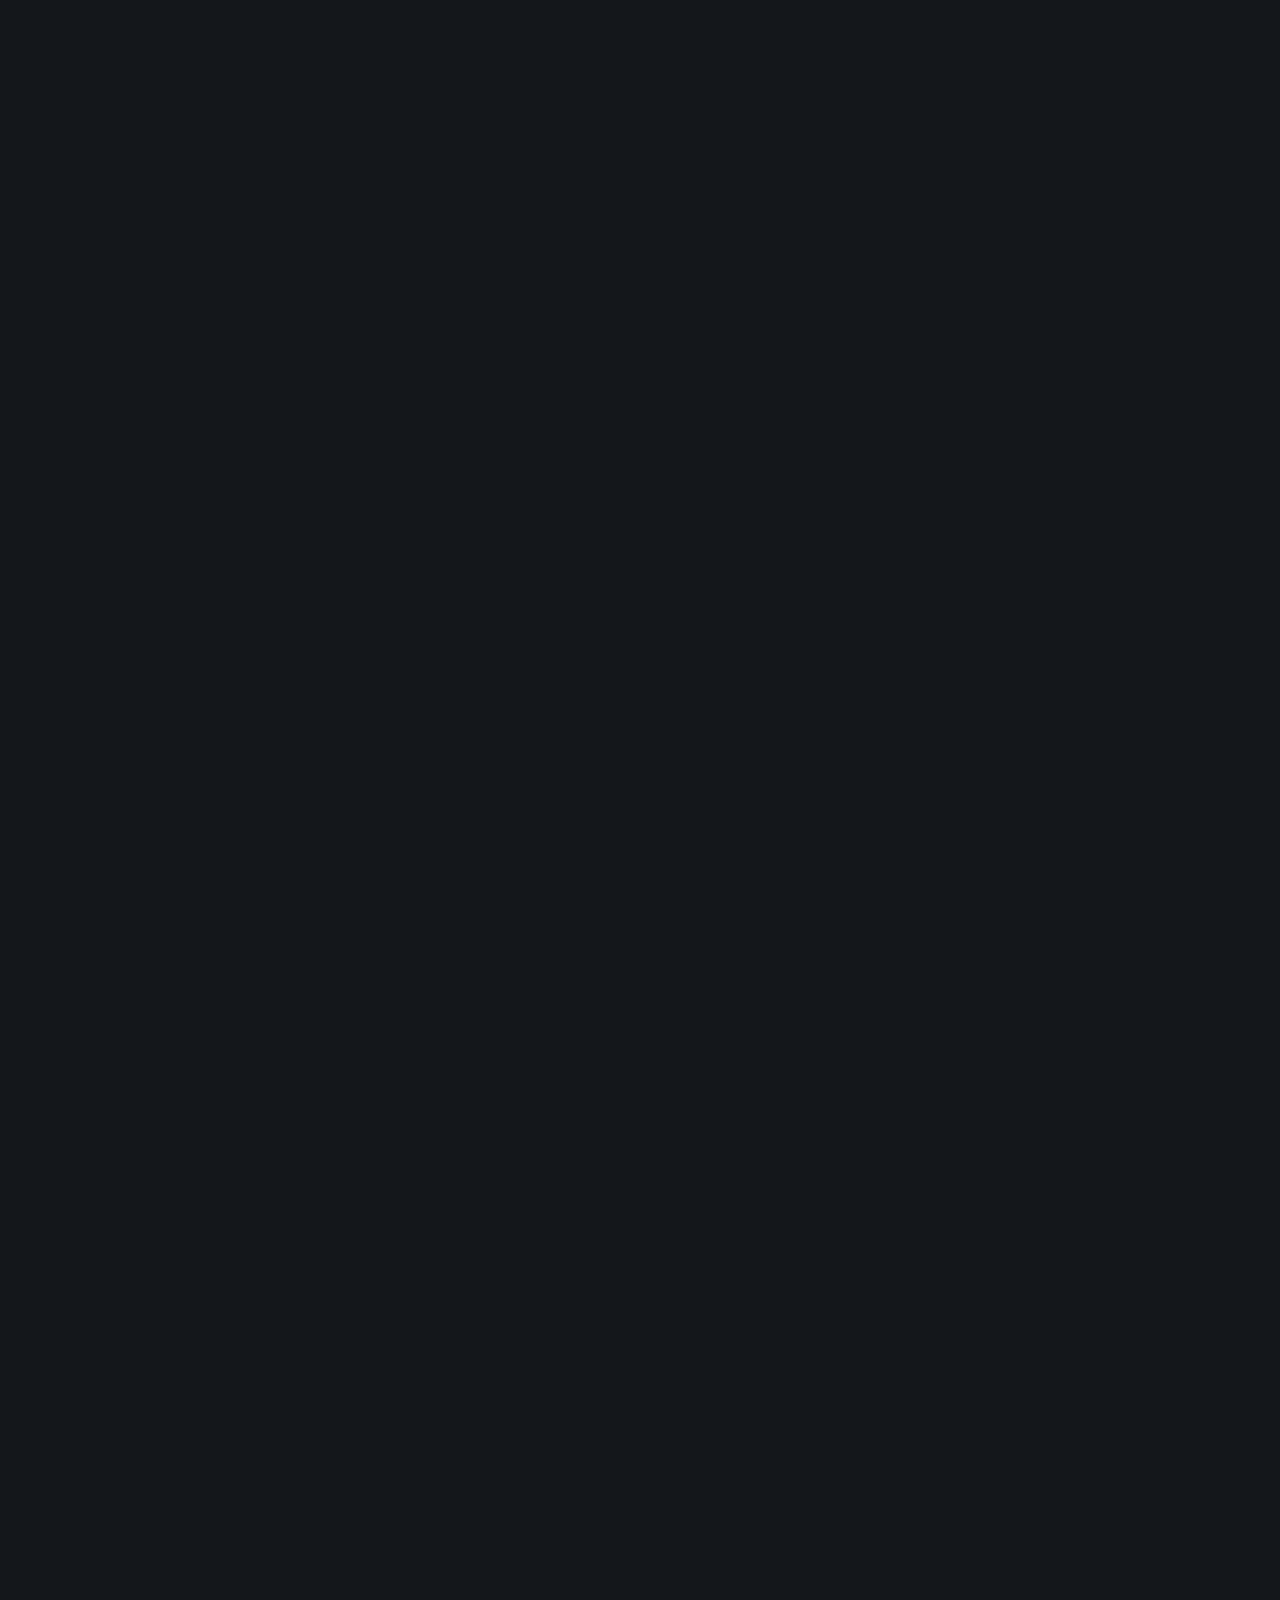
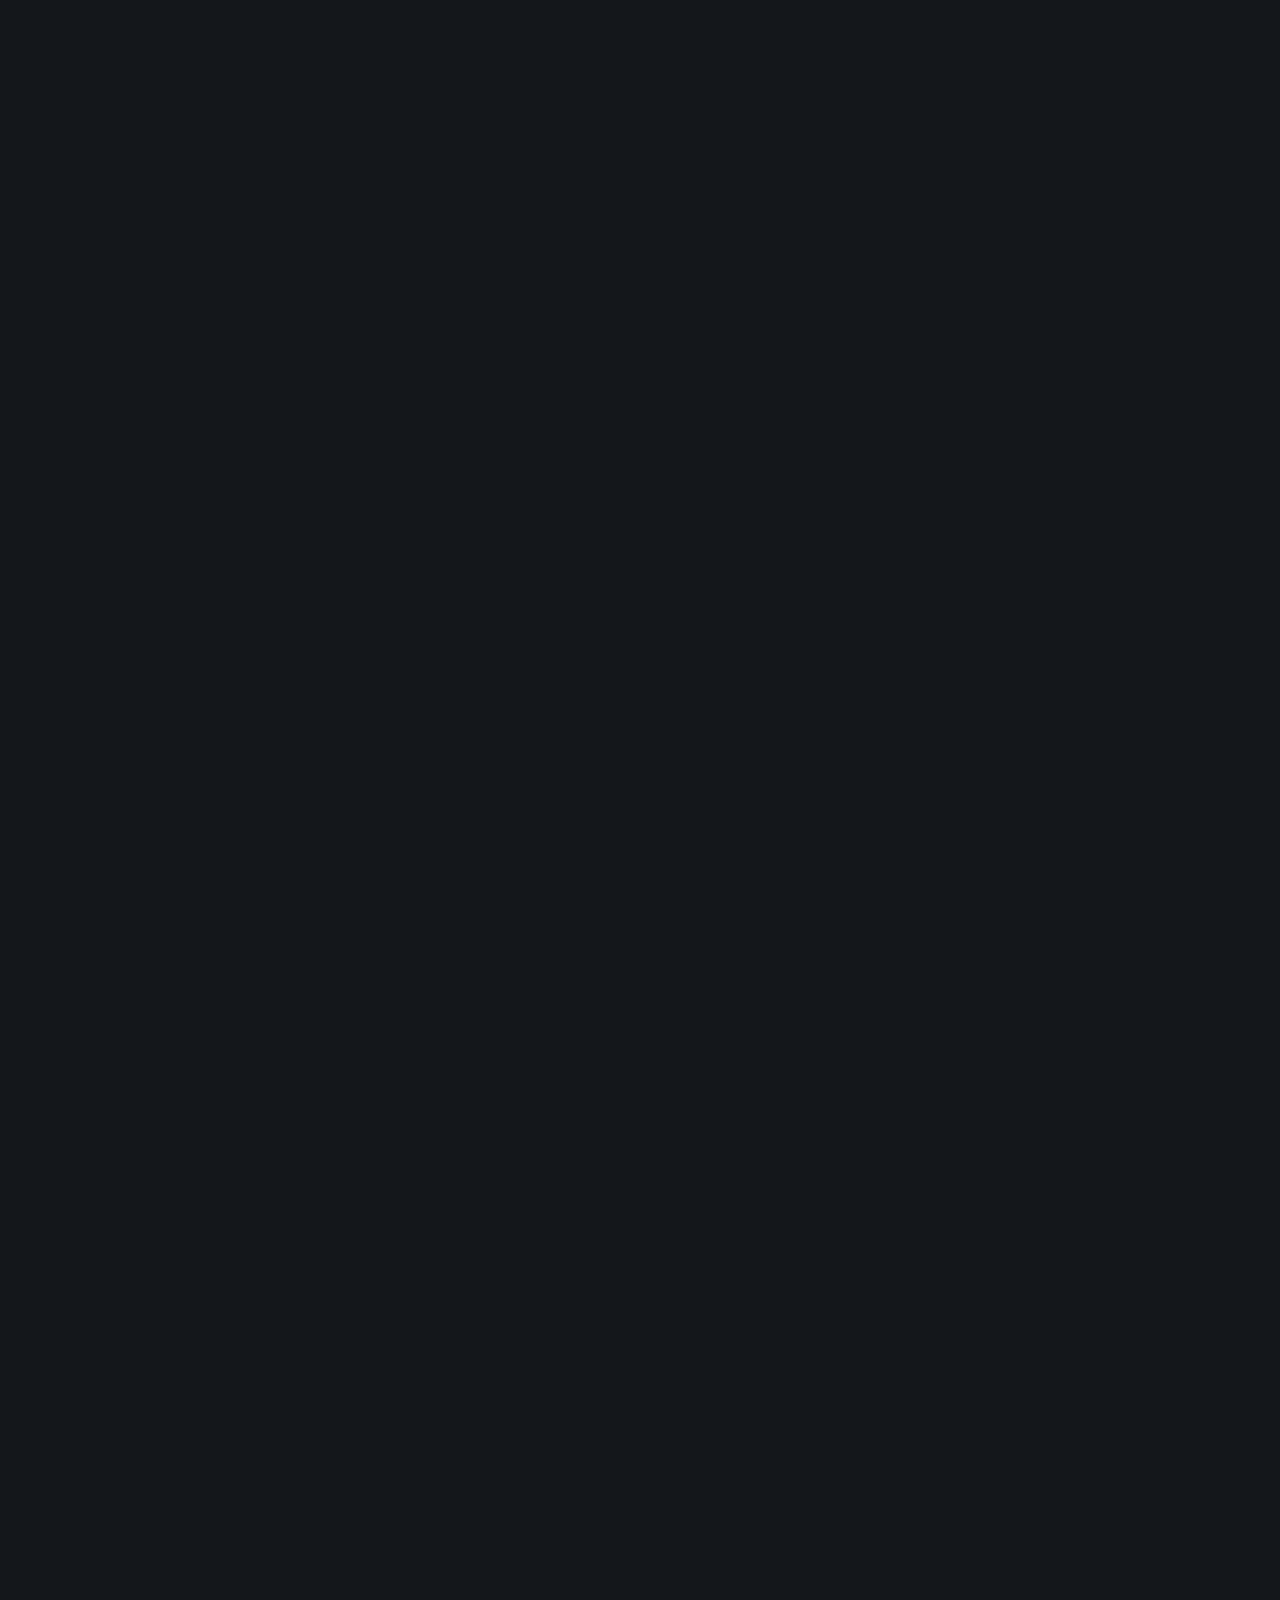
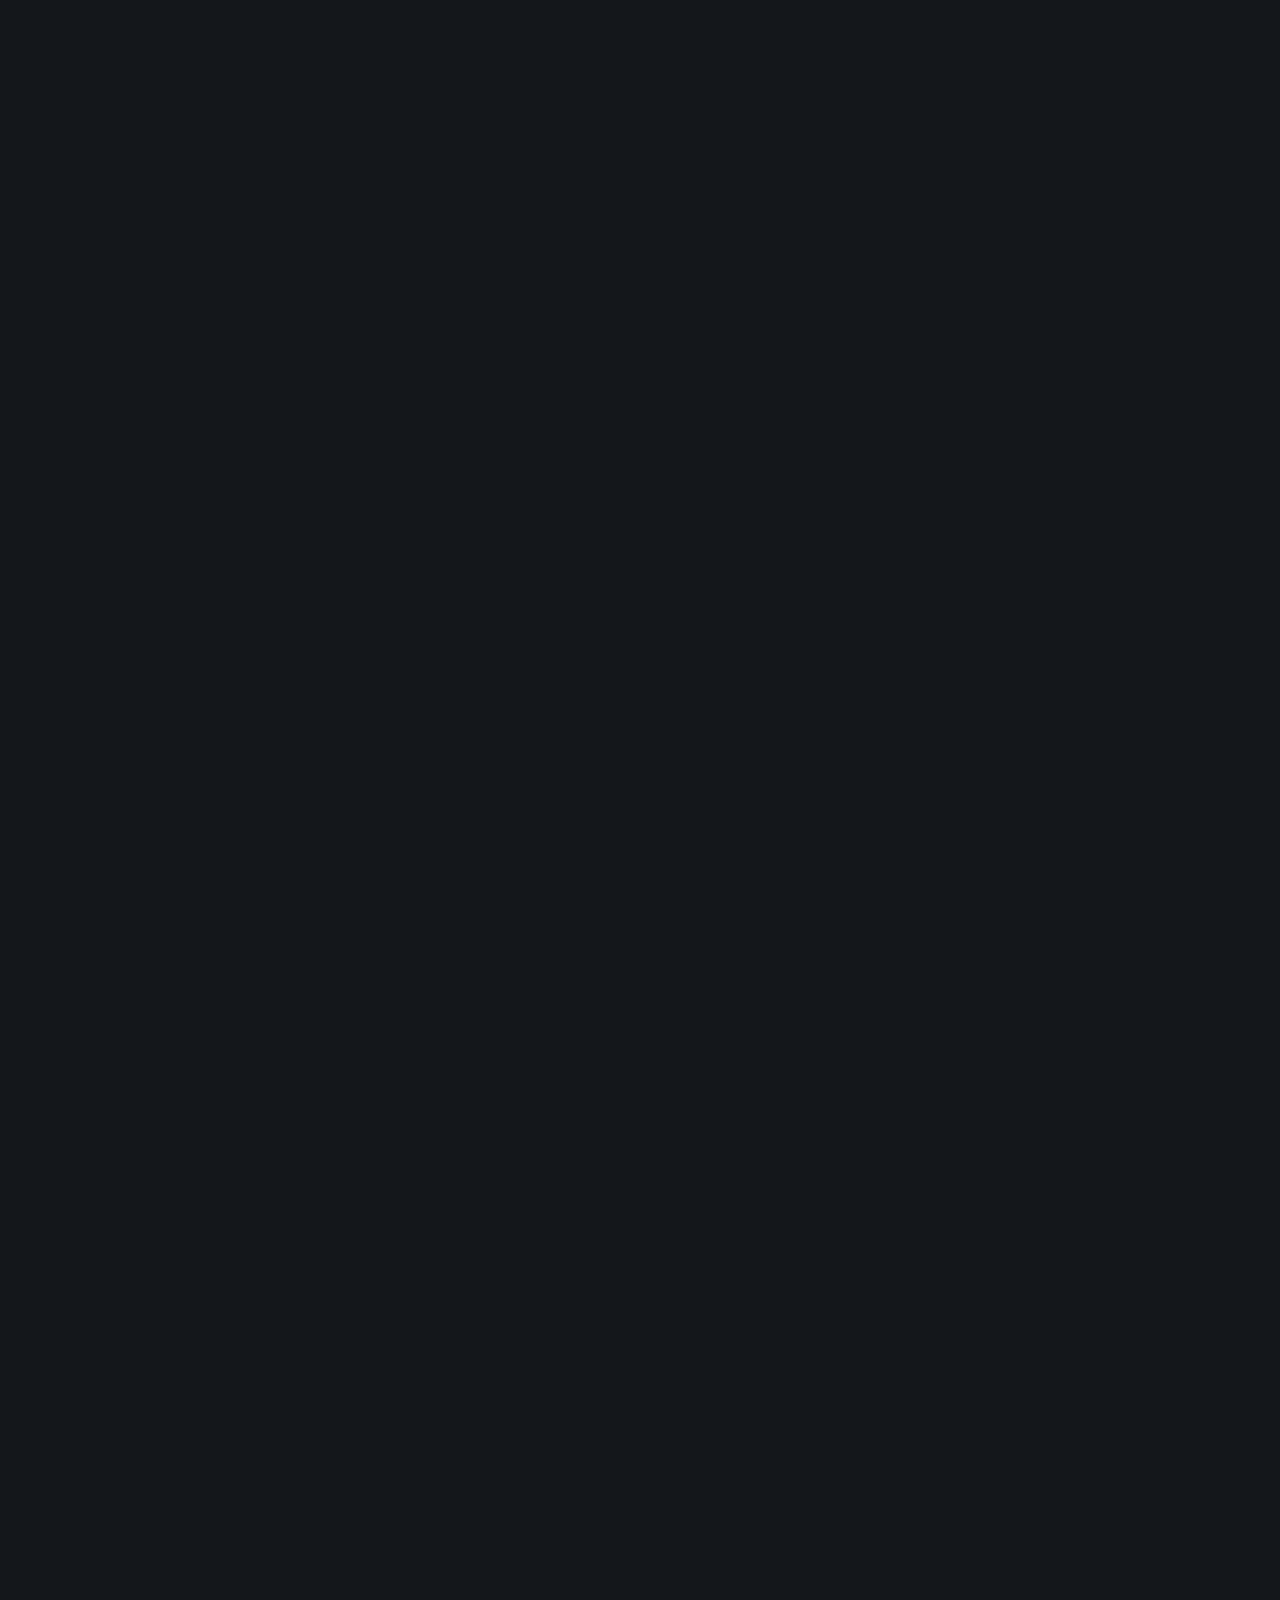
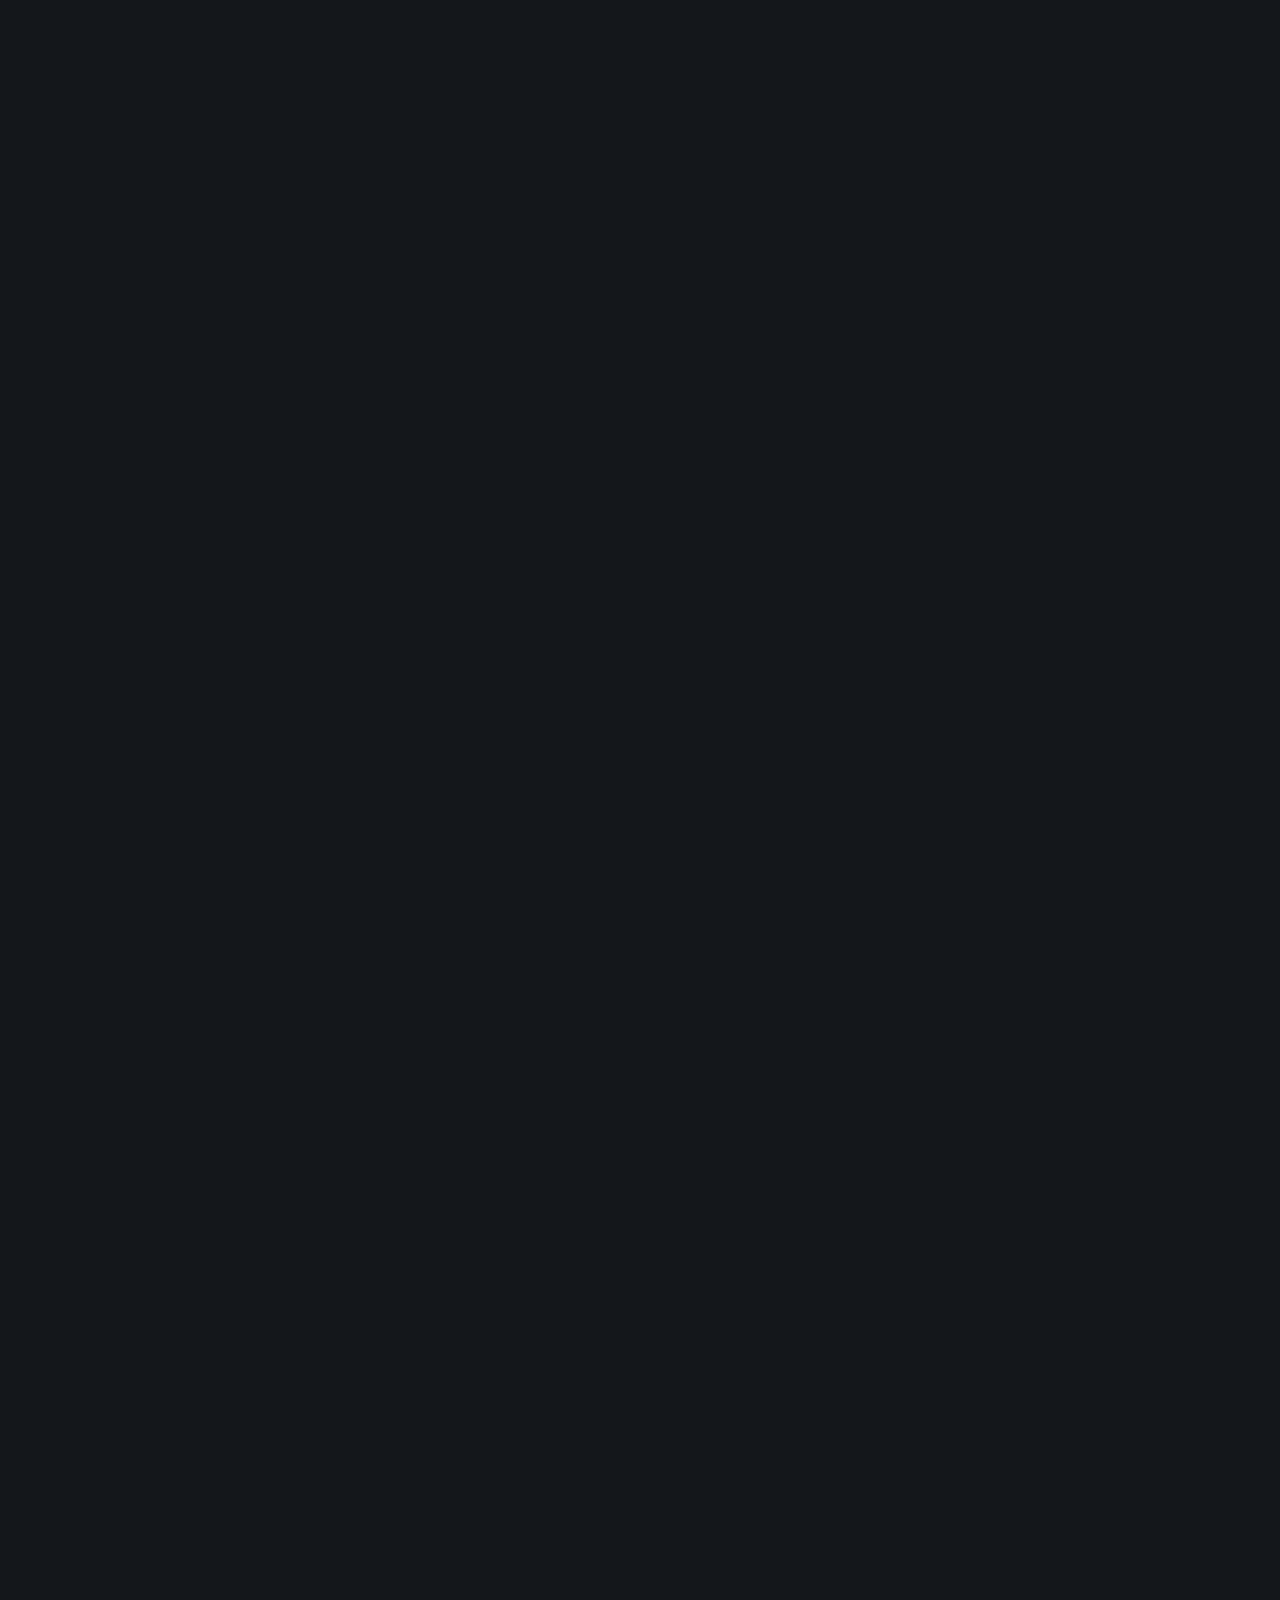
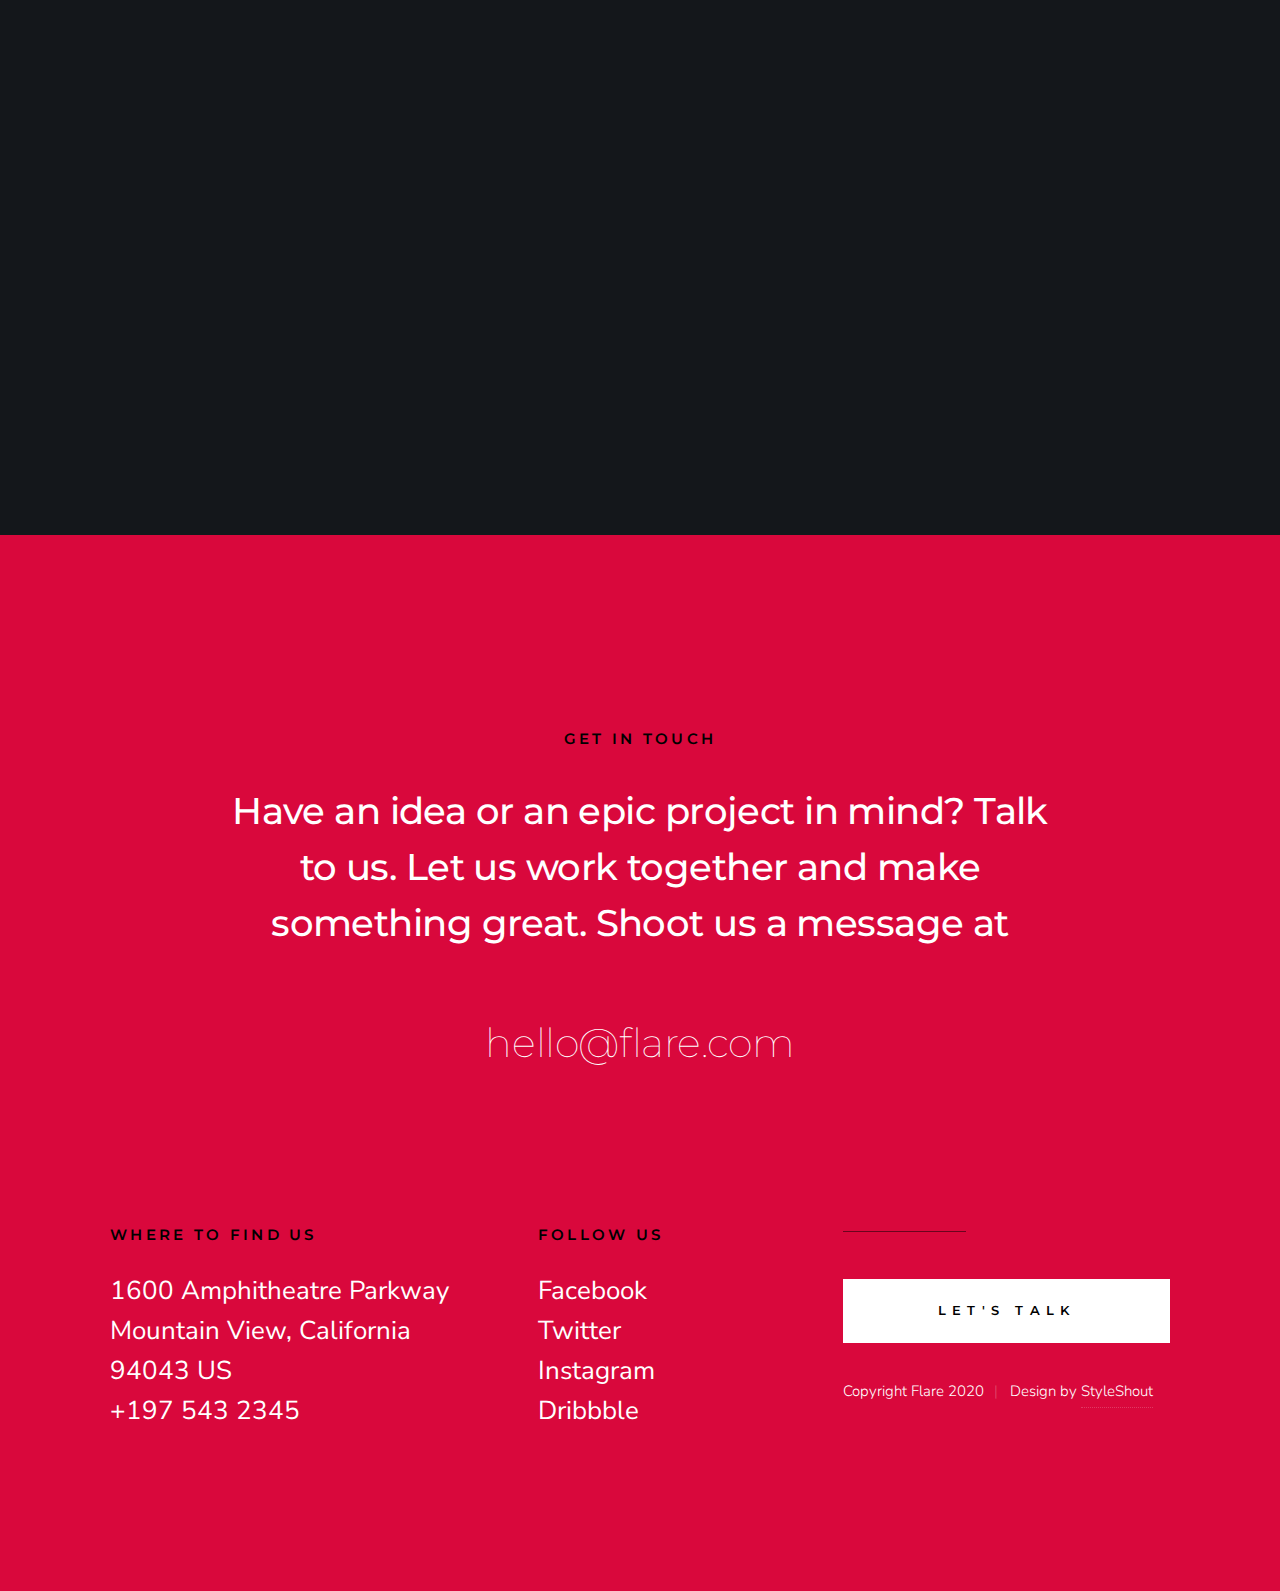
==== commit eaf780a5: "3rd Commit" ====
--- a/backup_index.html
+++ b/backup_index.html
@@ -5,7 +5,7 @@
     <!--- basic page needs
     ================================================== -->
     <meta charset="utf-8">
-    <title>Flare</title>
+    <title>Waterkotte Detailing</title>
     <meta name="description" content="">
     <meta name="author" content="">
 
@@ -25,9 +25,9 @@
 
     <!-- favicons
     ================================================== -->
-    <link rel="apple-touch-icon" sizes="180x180" href="apple-touch-icon.png">
     <link rel="icon" type="image/png" sizes="32x32" href="favicon-32x32.png">
     <link rel="icon" type="image/png" sizes="16x16" href="favicon-16x16.png">
+    <link rel="icon" type="image/x-icon" href="favicon.ico">
     <link rel="manifest" href="site.webmanifest">
 
 </head>
--- a/css/styles.css
+++ b/css/styles.css
@@ -338,6 +338,12 @@
     margin: 0.67em 0;
 }
 
+#heading {
+    font-size: 2em;
+    margin: 0;
+    text-align: center;
+}
+
 /* ------------------------------------------------------------------- 
  * ## grouping
  * ------------------------------------------------------------------- */
@@ -3122,7 +3128,7 @@
     transition: all .5s;
     position: absolute;
     left: 0rem;
-    top: calc(50% - 2px);
+    top: calc(50% + 5px);
 }
 
 .s-header__logo a {
@@ -3133,7 +3139,7 @@
 }
 
 .s-header__logo img {
-    width: 147px;
+    width: 150px;
     height: 74px;
     margin-top: 0;
     margin-bottom: 0;
@@ -3478,7 +3484,7 @@
  *
  * ------------------------------------------------------------------- */
 .s-hero {
-    background-color: #121417;
+    background-color: #000000;
     width: 100%;
     height: 100vh;
     min-height: calc(25.5 * var(--space));
@@ -3487,7 +3493,7 @@
 }
 
 .s-hero__bg {
-    background-image: url(../images/hero-bg.jpg);
+    background-image: url(../images/bg-hero.jpg);
     background-repeat: no-repeat;
     background-position: center;
     background-size: cover;
@@ -3568,20 +3574,11 @@
     font-size: 3.6rem;
     line-height: 1.444;
     color: var(--color-white);
-    padding-left: 3.6em;
+    padding-left: .5em;
     position: relative;
 }
 
-.s-hero__content-about::before {
-    content: "";
-    display: block;
-    height: 1px;
-    width: 2.4em;
-    background-color: var(--color-border);
-    position: absolute;
-    left: .5em;
-    top: .8em;
-}
+
 
 .s-hero__content-about p {
     margin-bottom: var(--vspace-2);
@@ -4013,41 +4010,16 @@
  * ------------------------------------------------------------------- */
 .s-about {
     background-color: var(--color-bg);
-    padding-top: calc(7 * var(--space));
+    padding-top: 0;
     padding-bottom: 0;
     position: relative;
 }
 
-.s-about::before {
-    content: "";
-    display: block;
-    width: 28rem;
-    height: 17.6rem;
-    background-image: url(../images/dots.svg);
-    opacity: .25;
-    position: absolute;
-    top: 0;
-    left: 50%;
-}
-
-.s-about .horizontal-line {
-    width: 32px;
-    height: 20rem;
-    position: absolute;
-    top: -7rem;
-    left: calc(6vw + 1px);
-}
-
-.s-about .horizontal-line::before {
-    content: "";
-    display: block;
-    width: 1px;
-    background-color: var(--color-1-darker);
-    position: absolute;
-    right: calc(50% + 1px);
-    top: 0;
-    bottom: 0;
-}
+
+
+
+
+
 
 
 /* ------------------------------------------------------------------- 
@@ -4474,7 +4446,7 @@
  * ------------------------------------------------------------------- */
 .s-clients {
     background-color: var(--color-bg);
-    padding-top: calc(6 * var(--space));
+    padding-top: 10;
     padding-bottom: var(--vspace-4);
     position: relative;
 }
@@ -4712,8 +4684,8 @@
 .s-contact__email {
     margin-top: var(--vspace-1_5);
     font-family: var(--font-2);
-    font-size: calc(var(--text-size) * 6.6);
-    font-weight: 500;
+    font-size: 40px;
+    font-weight: 125;
     letter-spacing: -0.01em;
     line-height: 1;
 }
@@ -4729,27 +4701,6 @@
 }
 
 
-/* ------------------------------------------------------------------- 
- * responsive:
- * contact
- * ------------------------------------------------------------------- */
-@media screen and (max-width: 1600px) {
-    .s-contact__email {
-        font-size: calc(var(--text-size) * 6);
-    }
-}
-
-@media screen and (max-width: 1200px) {
-    .s-contact__email {
-        font-size: 10vw;
-    }
-}
-
-@media screen and (max-width: 400px) {
-    .s-contact {
-        padding-top: var(--vspace-4);
-    }
-}
 
 
 
